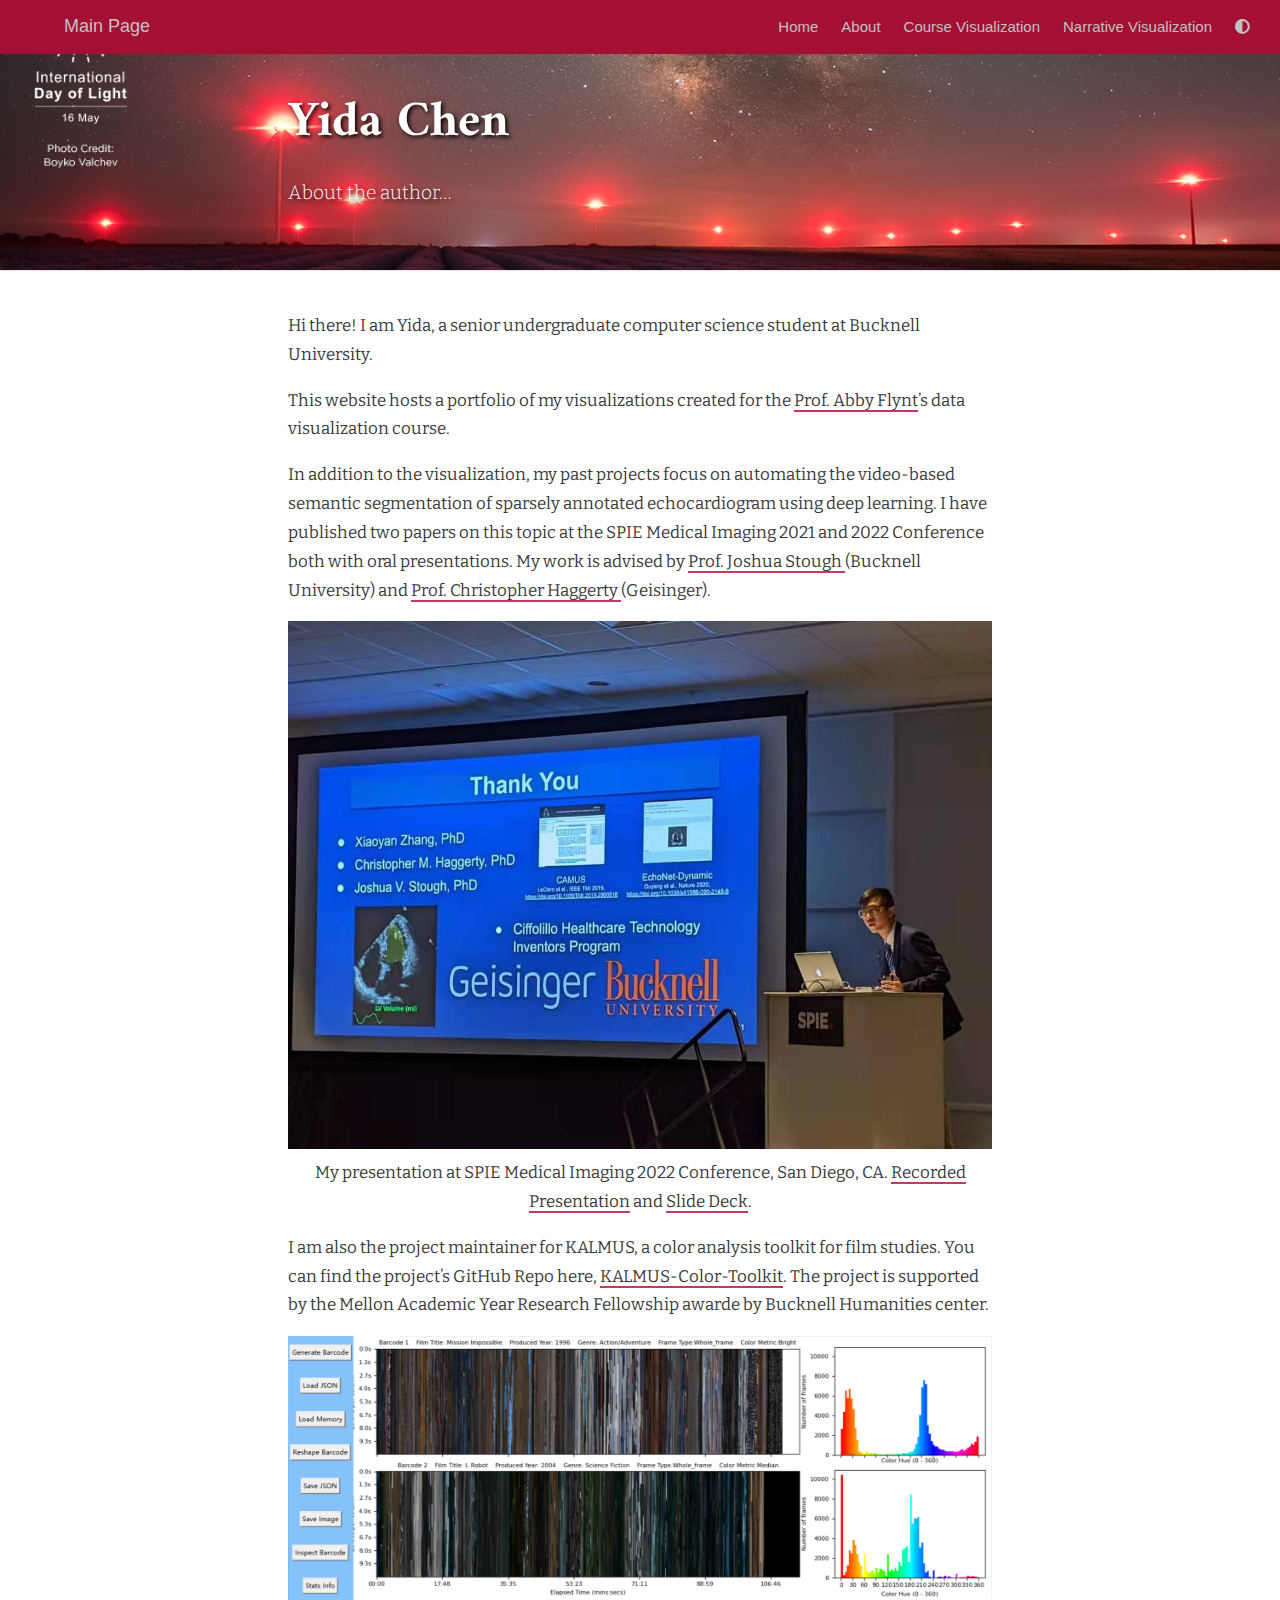
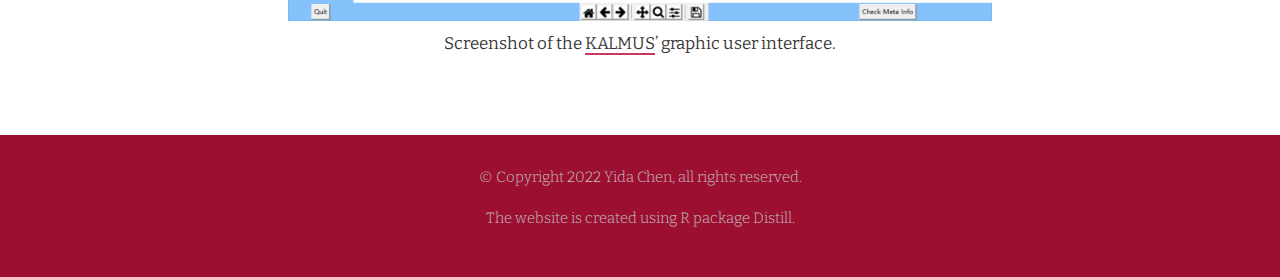
==== about.html @ 4711327f "initial update to my course website" ====
<!DOCTYPE html>

<html xmlns="http://www.w3.org/1999/xhtml" lang="" xml:lang="">

<head>
  <meta charset="utf-8"/>
  <meta name="viewport" content="width=device-width, initial-scale=1"/>
  <meta http-equiv="X-UA-Compatible" content="IE=Edge,chrome=1"/>
  <meta name="generator" content="distill" />

  <style type="text/css">
  /* Hide doc at startup (prevent jankiness while JS renders/transforms) */
  body {
    visibility: hidden;
  }
  </style>

 <!--radix_placeholder_import_source-->
 <!--/radix_placeholder_import_source-->

<style type="text/css">code{white-space: pre;}</style>
<style type="text/css" data-origin="pandoc">
pre > code.sourceCode { white-space: pre; position: relative; }
pre > code.sourceCode > span { display: inline-block; line-height: 1.25; }
pre > code.sourceCode > span:empty { height: 1.2em; }
.sourceCode { overflow: visible; }
code.sourceCode > span { color: inherit; text-decoration: inherit; }
div.sourceCode { margin: 1em 0; }
pre.sourceCode { margin: 0; }
@media screen {
div.sourceCode { overflow: auto; }
}
@media print {
pre > code.sourceCode { white-space: pre-wrap; }
pre > code.sourceCode > span { text-indent: -5em; padding-left: 5em; }
}
pre.numberSource code
  { counter-reset: source-line 0; }
pre.numberSource code > span
  { position: relative; left: -4em; counter-increment: source-line; }
pre.numberSource code > span > a:first-child::before
  { content: counter(source-line);
    position: relative; left: -1em; text-align: right; vertical-align: baseline;
    border: none; display: inline-block;
    -webkit-touch-callout: none; -webkit-user-select: none;
    -khtml-user-select: none; -moz-user-select: none;
    -ms-user-select: none; user-select: none;
    padding: 0 4px; width: 4em;
    color: #aaaaaa;
  }
pre.numberSource { margin-left: 3em; border-left: 1px solid #aaaaaa;  padding-left: 4px; }
div.sourceCode
  {   }
@media screen {
pre > code.sourceCode > span > a:first-child::before { text-decoration: underline; }
}
code span.al { color: #ad0000; } /* Alert */
code span.an { color: #5e5e5e; } /* Annotation */
code span.at { } /* Attribute */
code span.bn { color: #ad0000; } /* BaseN */
code span.bu { } /* BuiltIn */
code span.cf { color: #007ba5; } /* ControlFlow */
code span.ch { color: #20794d; } /* Char */
code span.cn { color: #8f5902; } /* Constant */
code span.co { color: #5e5e5e; } /* Comment */
code span.cv { color: #5e5e5e; font-style: italic; } /* CommentVar */
code span.do { color: #5e5e5e; font-style: italic; } /* Documentation */
code span.dt { color: #ad0000; } /* DataType */
code span.dv { color: #ad0000; } /* DecVal */
code span.er { color: #ad0000; } /* Error */
code span.ex { } /* Extension */
code span.fl { color: #ad0000; } /* Float */
code span.fu { color: #4758ab; } /* Function */
code span.im { } /* Import */
code span.in { color: #5e5e5e; } /* Information */
code span.kw { color: #007ba5; } /* Keyword */
code span.op { color: #5e5e5e; } /* Operator */
code span.ot { color: #007ba5; } /* Other */
code span.pp { color: #ad0000; } /* Preprocessor */
code span.sc { color: #5e5e5e; } /* SpecialChar */
code span.ss { color: #20794d; } /* SpecialString */
code span.st { color: #20794d; } /* String */
code span.va { color: #111111; } /* Variable */
code span.vs { color: #20794d; } /* VerbatimString */
code span.wa { color: #5e5e5e; font-style: italic; } /* Warning */
</style>


  <!--radix_placeholder_meta_tags-->
  <title>Main Page: Yida Chen</title>

  <meta property="description" itemprop="description" content="About the author..."/>

  <link rel="icon" type="image/png" href="assets/favicon/favicon.png"/>


  <!--  https://developers.facebook.com/docs/sharing/webmasters#markup -->
  <meta property="og:title" content="Main Page: Yida Chen"/>
  <meta property="og:type" content="article"/>
  <meta property="og:description" content="About the author..."/>
  <meta property="og:locale" content="en_US"/>
  <meta property="og:site_name" content="Main Page"/>

  <!--  https://dev.twitter.com/cards/types/summary -->
  <meta property="twitter:card" content="summary"/>
  <meta property="twitter:title" content="Main Page: Yida Chen"/>
  <meta property="twitter:description" content="About the author..."/>

  <!--/radix_placeholder_meta_tags-->
  <!--radix_placeholder_rmarkdown_metadata-->

  <script type="text/json" id="radix-rmarkdown-metadata">
  {"type":"list","attributes":{"names":{"type":"character","attributes":{},"value":["title","description","output"]}},"value":[{"type":"character","attributes":{},"value":["Yida Chen"]},{"type":"character","attributes":{},"value":["About the author...\n"]},{"type":"list","attributes":{"names":{"type":"character","attributes":{},"value":["distill::distill_article"]}},"value":[{"type":"list","attributes":{"names":{"type":"character","attributes":{},"value":["includes"]}},"value":[{"type":"list","attributes":{"names":{"type":"character","attributes":{},"value":["after_body"]}},"value":[{"type":"character","attributes":{},"value":["_after_body.html"]}]}]}]}]}
  </script>
  <!--/radix_placeholder_rmarkdown_metadata-->
  <!--radix_placeholder_navigation_in_header-->
  <meta name="distill:offset" content=""/>

  <script type="application/javascript">

    window.headroom_prevent_pin = false;

    window.document.addEventListener("DOMContentLoaded", function (event) {

      // initialize headroom for banner
      var header = $('header').get(0);
      var headerHeight = header.offsetHeight;
      var headroom = new Headroom(header, {
        tolerance: 5,
        onPin : function() {
          if (window.headroom_prevent_pin) {
            window.headroom_prevent_pin = false;
            headroom.unpin();
          }
        }
      });
      headroom.init();
      if(window.location.hash)
        headroom.unpin();
      $(header).addClass('headroom--transition');

      // offset scroll location for banner on hash change
      // (see: https://github.com/WickyNilliams/headroom.js/issues/38)
      window.addEventListener("hashchange", function(event) {
        window.scrollTo(0, window.pageYOffset - (headerHeight + 25));
      });

      // responsive menu
      $('.distill-site-header').each(function(i, val) {
        var topnav = $(this);
        var toggle = topnav.find('.nav-toggle');
        toggle.on('click', function() {
          topnav.toggleClass('responsive');
        });
      });

      // nav dropdowns
      $('.nav-dropbtn').click(function(e) {
        $(this).next('.nav-dropdown-content').toggleClass('nav-dropdown-active');
        $(this).parent().siblings('.nav-dropdown')
           .children('.nav-dropdown-content').removeClass('nav-dropdown-active');
      });
      $("body").click(function(e){
        $('.nav-dropdown-content').removeClass('nav-dropdown-active');
      });
      $(".nav-dropdown").click(function(e){
        e.stopPropagation();
      });
    });
  </script>

  <style type="text/css">

  /* Theme (user-documented overrideables for nav appearance) */

  .distill-site-nav {
    color: rgba(255, 255, 255, 0.8);
    background-color: #0F2E3D;
    font-size: 15px;
    font-weight: 300;
  }

  .distill-site-nav a {
    color: inherit;
    text-decoration: none;
  }

  .distill-site-nav a:hover {
    color: white;
  }

  @media print {
    .distill-site-nav {
      display: none;
    }
  }

  .distill-site-header {

  }

  .distill-site-footer {

  }


  /* Site Header */

  .distill-site-header {
    width: 100%;
    box-sizing: border-box;
    z-index: 3;
  }

  .distill-site-header .nav-left {
    display: inline-block;
    margin-left: 8px;
  }

  @media screen and (max-width: 768px) {
    .distill-site-header .nav-left {
      margin-left: 0;
    }
  }


  .distill-site-header .nav-right {
    float: right;
    margin-right: 8px;
  }

  .distill-site-header a,
  .distill-site-header .title {
    display: inline-block;
    text-align: center;
    padding: 14px 10px 14px 10px;
  }

  .distill-site-header .title {
    font-size: 18px;
    min-width: 150px;
  }

  .distill-site-header .logo {
    padding: 0;
  }

  .distill-site-header .logo img {
    display: none;
    max-height: 20px;
    width: auto;
    margin-bottom: -4px;
  }

  .distill-site-header .nav-image img {
    max-height: 18px;
    width: auto;
    display: inline-block;
    margin-bottom: -3px;
  }



  @media screen and (min-width: 1000px) {
    .distill-site-header .logo img {
      display: inline-block;
    }
    .distill-site-header .nav-left {
      margin-left: 20px;
    }
    .distill-site-header .nav-right {
      margin-right: 20px;
    }
    .distill-site-header .title {
      padding-left: 12px;
    }
  }


  .distill-site-header .nav-toggle {
    display: none;
  }

  .nav-dropdown {
    display: inline-block;
    position: relative;
  }

  .nav-dropdown .nav-dropbtn {
    border: none;
    outline: none;
    color: rgba(255, 255, 255, 0.8);
    padding: 16px 10px;
    background-color: transparent;
    font-family: inherit;
    font-size: inherit;
    font-weight: inherit;
    margin: 0;
    margin-top: 1px;
    z-index: 2;
  }

  .nav-dropdown-content {
    display: none;
    position: absolute;
    background-color: white;
    min-width: 200px;
    border: 1px solid rgba(0,0,0,0.15);
    border-radius: 4px;
    box-shadow: 0px 8px 16px 0px rgba(0,0,0,0.1);
    z-index: 1;
    margin-top: 2px;
    white-space: nowrap;
    padding-top: 4px;
    padding-bottom: 4px;
  }

  .nav-dropdown-content hr {
    margin-top: 4px;
    margin-bottom: 4px;
    border: none;
    border-bottom: 1px solid rgba(0, 0, 0, 0.1);
  }

  .nav-dropdown-active {
    display: block;
  }

  .nav-dropdown-content a, .nav-dropdown-content .nav-dropdown-header {
    color: black;
    padding: 6px 24px;
    text-decoration: none;
    display: block;
    text-align: left;
  }

  .nav-dropdown-content .nav-dropdown-header {
    display: block;
    padding: 5px 24px;
    padding-bottom: 0;
    text-transform: uppercase;
    font-size: 14px;
    color: #999999;
    white-space: nowrap;
  }

  .nav-dropdown:hover .nav-dropbtn {
    color: white;
  }

  .nav-dropdown-content a:hover {
    background-color: #ddd;
    color: black;
  }

  .nav-right .nav-dropdown-content {
    margin-left: -45%;
    right: 0;
  }

  @media screen and (max-width: 768px) {
    .distill-site-header a, .distill-site-header .nav-dropdown  {display: none;}
    .distill-site-header a.nav-toggle {
      float: right;
      display: block;
    }
    .distill-site-header .title {
      margin-left: 0;
    }
    .distill-site-header .nav-right {
      margin-right: 0;
    }
    .distill-site-header {
      overflow: hidden;
    }
    .nav-right .nav-dropdown-content {
      margin-left: 0;
    }
  }


  @media screen and (max-width: 768px) {
    .distill-site-header.responsive {position: relative; min-height: 500px; }
    .distill-site-header.responsive a.nav-toggle {
      position: absolute;
      right: 0;
      top: 0;
    }
    .distill-site-header.responsive a,
    .distill-site-header.responsive .nav-dropdown {
      display: block;
      text-align: left;
    }
    .distill-site-header.responsive .nav-left,
    .distill-site-header.responsive .nav-right {
      width: 100%;
    }
    .distill-site-header.responsive .nav-dropdown {float: none;}
    .distill-site-header.responsive .nav-dropdown-content {position: relative;}
    .distill-site-header.responsive .nav-dropdown .nav-dropbtn {
      display: block;
      width: 100%;
      text-align: left;
    }
  }

  /* Site Footer */

  .distill-site-footer {
    width: 100%;
    overflow: hidden;
    box-sizing: border-box;
    z-index: 3;
    margin-top: 30px;
    padding-top: 30px;
    padding-bottom: 30px;
    text-align: center;
  }

  /* Headroom */

  d-title {
    padding-top: 6rem;
  }

  @media print {
    d-title {
      padding-top: 4rem;
    }
  }

  .headroom {
    z-index: 1000;
    position: fixed;
    top: 0;
    left: 0;
    right: 0;
  }

  .headroom--transition {
    transition: all .4s ease-in-out;
  }

  .headroom--unpinned {
    top: -100px;
  }

  .headroom--pinned {
    top: 0;
  }

  /* adjust viewport for navbar height */
  /* helps vertically center bootstrap (non-distill) content */
  .min-vh-100 {
    min-height: calc(100vh - 100px) !important;
  }

  </style>

  <script src="site_libs/jquery-3.6.0/jquery-3.6.0.min.js"></script>
  <link href="site_libs/font-awesome-5.1.0/css/all.css" rel="stylesheet"/>
  <link href="site_libs/font-awesome-5.1.0/css/v4-shims.css" rel="stylesheet"/>
  <script src="site_libs/headroom-0.9.4/headroom.min.js"></script>
  <script src="site_libs/autocomplete-0.37.1/autocomplete.min.js"></script>
  <script src="site_libs/fuse-6.4.1/fuse.min.js"></script>

  <script type="application/javascript">

  function getMeta(metaName) {
    var metas = document.getElementsByTagName('meta');
    for (let i = 0; i < metas.length; i++) {
      if (metas[i].getAttribute('name') === metaName) {
        return metas[i].getAttribute('content');
      }
    }
    return '';
  }

  function offsetURL(url) {
    var offset = getMeta('distill:offset');
    return offset ? offset + '/' + url : url;
  }

  function createFuseIndex() {

    // create fuse index
    var options = {
      keys: [
        { name: 'title', weight: 20 },
        { name: 'categories', weight: 15 },
        { name: 'description', weight: 10 },
        { name: 'contents', weight: 5 },
      ],
      ignoreLocation: true,
      threshold: 0
    };
    var fuse = new window.Fuse([], options);

    // fetch the main search.json
    return fetch(offsetURL('search.json'))
      .then(function(response) {
        if (response.status == 200) {
          return response.json().then(function(json) {
            // index main articles
            json.articles.forEach(function(article) {
              fuse.add(article);
            });
            // download collections and index their articles
            return Promise.all(json.collections.map(function(collection) {
              return fetch(offsetURL(collection)).then(function(response) {
                if (response.status === 200) {
                  return response.json().then(function(articles) {
                    articles.forEach(function(article) {
                      fuse.add(article);
                    });
                  })
                } else {
                  return Promise.reject(
                    new Error('Unexpected status from search index request: ' +
                              response.status)
                  );
                }
              });
            })).then(function() {
              return fuse;
            });
          });

        } else {
          return Promise.reject(
            new Error('Unexpected status from search index request: ' +
                        response.status)
          );
        }
      });
  }

  window.document.addEventListener("DOMContentLoaded", function (event) {

    // get search element (bail if we don't have one)
    var searchEl = window.document.getElementById('distill-search');
    if (!searchEl)
      return;

    createFuseIndex()
      .then(function(fuse) {

        // make search box visible
        searchEl.classList.remove('hidden');

        // initialize autocomplete
        var options = {
          autoselect: true,
          hint: false,
          minLength: 2,
        };
        window.autocomplete(searchEl, options, [{
          source: function(query, callback) {
            const searchOptions = {
              isCaseSensitive: false,
              shouldSort: true,
              minMatchCharLength: 2,
              limit: 10,
            };
            var results = fuse.search(query, searchOptions);
            callback(results
              .map(function(result) { return result.item; })
            );
          },
          templates: {
            suggestion: function(suggestion) {
              var img = suggestion.preview && Object.keys(suggestion.preview).length > 0
                ? `<img src="${offsetURL(suggestion.preview)}"</img>`
                : '';
              var html = `
                <div class="search-item">
                  <h3>${suggestion.title}</h3>
                  <div class="search-item-description">
                    ${suggestion.description || ''}
                  </div>
                  <div class="search-item-preview">
                    ${img}
                  </div>
                </div>
              `;
              return html;
            }
          }
        }]).on('autocomplete:selected', function(event, suggestion) {
          window.location.href = offsetURL(suggestion.path);
        });
        // remove inline display style on autocompleter (we want to
        // manage responsive display via css)
        $('.algolia-autocomplete').css("display", "");
      })
      .catch(function(error) {
        console.log(error);
      });

  });

  </script>

  <style type="text/css">

  .nav-search {
    font-size: x-small;
  }

  /* Algolioa Autocomplete */

  .algolia-autocomplete {
    display: inline-block;
    margin-left: 10px;
    vertical-align: sub;
    background-color: white;
    color: black;
    padding: 6px;
    padding-top: 8px;
    padding-bottom: 0;
    border-radius: 6px;
    border: 1px #0F2E3D solid;
    width: 180px;
  }


  @media screen and (max-width: 768px) {
    .distill-site-nav .algolia-autocomplete {
      display: none;
      visibility: hidden;
    }
    .distill-site-nav.responsive .algolia-autocomplete {
      display: inline-block;
      visibility: visible;
    }
    .distill-site-nav.responsive .algolia-autocomplete .aa-dropdown-menu {
      margin-left: 0;
      width: 400px;
      max-height: 400px;
    }
  }

  .algolia-autocomplete .aa-input, .algolia-autocomplete .aa-hint {
    width: 90%;
    outline: none;
    border: none;
  }

  .algolia-autocomplete .aa-hint {
    color: #999;
  }
  .algolia-autocomplete .aa-dropdown-menu {
    width: 550px;
    max-height: 70vh;
    overflow-x: visible;
    overflow-y: scroll;
    padding: 5px;
    margin-top: 3px;
    margin-left: -150px;
    background-color: #fff;
    border-radius: 5px;
    border: 1px solid #999;
    border-top: none;
  }

  .algolia-autocomplete .aa-dropdown-menu .aa-suggestion {
    cursor: pointer;
    padding: 5px 4px;
    border-bottom: 1px solid #eee;
  }

  .algolia-autocomplete .aa-dropdown-menu .aa-suggestion:last-of-type {
    border-bottom: none;
    margin-bottom: 2px;
  }

  .algolia-autocomplete .aa-dropdown-menu .aa-suggestion .search-item {
    overflow: hidden;
    font-size: 0.8em;
    line-height: 1.4em;
  }

  .algolia-autocomplete .aa-dropdown-menu .aa-suggestion .search-item h3 {
    font-size: 1rem;
    margin-block-start: 0;
    margin-block-end: 5px;
  }

  .algolia-autocomplete .aa-dropdown-menu .aa-suggestion .search-item-description {
    display: inline-block;
    overflow: hidden;
    height: 2.8em;
    width: 80%;
    margin-right: 4%;
  }

  .algolia-autocomplete .aa-dropdown-menu .aa-suggestion .search-item-preview {
    display: inline-block;
    width: 15%;
  }

  .algolia-autocomplete .aa-dropdown-menu .aa-suggestion .search-item-preview img {
    height: 3em;
    width: auto;
    display: none;
  }

  .algolia-autocomplete .aa-dropdown-menu .aa-suggestion .search-item-preview img[src] {
    display: initial;
  }

  .algolia-autocomplete .aa-dropdown-menu .aa-suggestion.aa-cursor {
    background-color: #eee;
  }
  .algolia-autocomplete .aa-dropdown-menu .aa-suggestion em {
    font-weight: bold;
    font-style: normal;
  }

  </style>


  <!--/radix_placeholder_navigation_in_header-->
  <!--radix_placeholder_distill-->

  <style type="text/css">

  body {
    background-color: white;
  }

  .pandoc-table {
    width: 100%;
  }

  .pandoc-table>caption {
    margin-bottom: 10px;
  }

  .pandoc-table th:not([align]) {
    text-align: left;
  }

  .pagedtable-footer {
    font-size: 15px;
  }

  d-byline .byline {
    grid-template-columns: 2fr 2fr;
  }

  d-byline .byline h3 {
    margin-block-start: 1.5em;
  }

  d-byline .byline .authors-affiliations h3 {
    margin-block-start: 0.5em;
  }

  .authors-affiliations .orcid-id {
    width: 16px;
    height:16px;
    margin-left: 4px;
    margin-right: 4px;
    vertical-align: middle;
    padding-bottom: 2px;
  }

  d-title .dt-tags {
    margin-top: 1em;
    grid-column: text;
  }

  .dt-tags .dt-tag {
    text-decoration: none;
    display: inline-block;
    color: rgba(0,0,0,0.6);
    padding: 0em 0.4em;
    margin-right: 0.5em;
    margin-bottom: 0.4em;
    font-size: 70%;
    border: 1px solid rgba(0,0,0,0.2);
    border-radius: 3px;
    text-transform: uppercase;
    font-weight: 500;
  }

  d-article table.gt_table td,
  d-article table.gt_table th {
    border-bottom: none;
  }

  .html-widget {
    margin-bottom: 2.0em;
  }

  .l-screen-inset {
    padding-right: 16px;
  }

  .l-screen .caption {
    margin-left: 10px;
  }

  .shaded {
    background: rgb(247, 247, 247);
    padding-top: 20px;
    padding-bottom: 20px;
    border-top: 1px solid rgba(0, 0, 0, 0.1);
    border-bottom: 1px solid rgba(0, 0, 0, 0.1);
  }

  .shaded .html-widget {
    margin-bottom: 0;
    border: 1px solid rgba(0, 0, 0, 0.1);
  }

  .shaded .shaded-content {
    background: white;
  }

  .text-output {
    margin-top: 0;
    line-height: 1.5em;
  }

  .hidden {
    display: none !important;
  }

  d-article {
    padding-top: 2.5rem;
    padding-bottom: 30px;
  }

  d-appendix {
    padding-top: 30px;
  }

  d-article>p>img {
    width: 100%;
  }

  d-article h2 {
    margin: 1rem 0 1.5rem 0;
  }

  d-article h3 {
    margin-top: 1.5rem;
  }

  d-article iframe {
    border: 1px solid rgba(0, 0, 0, 0.1);
    margin-bottom: 2.0em;
    width: 100%;
  }

  /* Tweak code blocks */

  d-article div.sourceCode code,
  d-article pre code {
    font-family: Consolas, Monaco, 'Andale Mono', 'Ubuntu Mono', monospace;
  }

  d-article pre,
  d-article div.sourceCode,
  d-article div.sourceCode pre {
    overflow: auto;
  }

  d-article div.sourceCode {
    background-color: white;
  }

  d-article div.sourceCode pre {
    padding-left: 10px;
    font-size: 12px;
    border-left: 2px solid rgba(0,0,0,0.1);
  }

  d-article pre {
    font-size: 12px;
    color: black;
    background: none;
    margin-top: 0;
    text-align: left;
    white-space: pre;
    word-spacing: normal;
    word-break: normal;
    word-wrap: normal;
    line-height: 1.5;

    -moz-tab-size: 4;
    -o-tab-size: 4;
    tab-size: 4;

    -webkit-hyphens: none;
    -moz-hyphens: none;
    -ms-hyphens: none;
    hyphens: none;
  }

  d-article pre a {
    border-bottom: none;
  }

  d-article pre a:hover {
    border-bottom: none;
    text-decoration: underline;
  }

  d-article details {
    grid-column: text;
    margin-bottom: 0.8em;
  }

  @media(min-width: 768px) {

  d-article pre,
  d-article div.sourceCode,
  d-article div.sourceCode pre {
    overflow: visible !important;
  }

  d-article div.sourceCode pre {
    padding-left: 18px;
    font-size: 14px;
  }

  d-article pre {
    font-size: 14px;
  }

  }

  figure img.external {
    background: white;
    border: 1px solid rgba(0, 0, 0, 0.1);
    box-shadow: 0 1px 8px rgba(0, 0, 0, 0.1);
    padding: 18px;
    box-sizing: border-box;
  }

  /* CSS for d-contents */

  .d-contents {
    grid-column: text;
    color: rgba(0,0,0,0.8);
    font-size: 0.9em;
    padding-bottom: 1em;
    margin-bottom: 1em;
    padding-bottom: 0.5em;
    margin-bottom: 1em;
    padding-left: 0.25em;
    justify-self: start;
  }

  @media(min-width: 1000px) {
    .d-contents.d-contents-float {
      height: 0;
      grid-column-start: 1;
      grid-column-end: 4;
      justify-self: center;
      padding-right: 3em;
      padding-left: 2em;
    }
  }

  .d-contents nav h3 {
    font-size: 18px;
    margin-top: 0;
    margin-bottom: 1em;
  }

  .d-contents li {
    list-style-type: none
  }

  .d-contents nav > ul {
    padding-left: 0;
  }

  .d-contents ul {
    padding-left: 1em
  }

  .d-contents nav ul li {
    margin-top: 0.6em;
    margin-bottom: 0.2em;
  }

  .d-contents nav a {
    font-size: 13px;
    border-bottom: none;
    text-decoration: none
    color: rgba(0, 0, 0, 0.8);
  }

  .d-contents nav a:hover {
    text-decoration: underline solid rgba(0, 0, 0, 0.6)
  }

  .d-contents nav > ul > li > a {
    font-weight: 600;
  }

  .d-contents nav > ul > li > ul {
    font-weight: inherit;
  }

  .d-contents nav > ul > li > ul > li {
    margin-top: 0.2em;
  }


  .d-contents nav ul {
    margin-top: 0;
    margin-bottom: 0.25em;
  }

  .d-article-with-toc h2:nth-child(2) {
    margin-top: 0;
  }


  /* Figure */

  .figure {
    position: relative;
    margin-bottom: 2.5em;
    margin-top: 1.5em;
  }

  .figure img {
    width: 100%;
  }

  .figure .caption {
    color: rgba(0, 0, 0, 0.6);
    font-size: 12px;
    line-height: 1.5em;
  }

  .figure img.external {
    background: white;
    border: 1px solid rgba(0, 0, 0, 0.1);
    box-shadow: 0 1px 8px rgba(0, 0, 0, 0.1);
    padding: 18px;
    box-sizing: border-box;
  }

  .figure .caption a {
    color: rgba(0, 0, 0, 0.6);
  }

  .figure .caption b,
  .figure .caption strong, {
    font-weight: 600;
    color: rgba(0, 0, 0, 1.0);
  }

  /* Citations */

  d-article .citation {
    color: inherit;
    cursor: inherit;
  }

  div.hanging-indent{
    margin-left: 1em; text-indent: -1em;
  }

  /* Citation hover box */

  .tippy-box[data-theme~=light-border] {
    background-color: rgba(250, 250, 250, 0.95);
  }

  .tippy-content > p {
    margin-bottom: 0;
    padding: 2px;
  }


  /* Tweak 1000px media break to show more text */

  @media(min-width: 1000px) {
    .base-grid,
    distill-header,
    d-title,
    d-abstract,
    d-article,
    d-appendix,
    distill-appendix,
    d-byline,
    d-footnote-list,
    d-citation-list,
    distill-footer {
      grid-template-columns: [screen-start] 1fr [page-start kicker-start] 80px [middle-start] 50px [text-start kicker-end] 65px 65px 65px 65px 65px 65px 65px 65px [text-end gutter-start] 65px [middle-end] 65px [page-end gutter-end] 1fr [screen-end];
      grid-column-gap: 16px;
    }

    .grid {
      grid-column-gap: 16px;
    }

    d-article {
      font-size: 1.06rem;
      line-height: 1.7em;
    }
    figure .caption, .figure .caption, figure figcaption {
      font-size: 13px;
    }
  }

  @media(min-width: 1180px) {
    .base-grid,
    distill-header,
    d-title,
    d-abstract,
    d-article,
    d-appendix,
    distill-appendix,
    d-byline,
    d-footnote-list,
    d-citation-list,
    distill-footer {
      grid-template-columns: [screen-start] 1fr [page-start kicker-start] 60px [middle-start] 60px [text-start kicker-end] 60px 60px 60px 60px 60px 60px 60px 60px [text-end gutter-start] 60px [middle-end] 60px [page-end gutter-end] 1fr [screen-end];
      grid-column-gap: 32px;
    }

    .grid {
      grid-column-gap: 32px;
    }
  }


  /* Get the citation styles for the appendix (not auto-injected on render since
     we do our own rendering of the citation appendix) */

  d-appendix .citation-appendix,
  .d-appendix .citation-appendix {
    font-size: 11px;
    line-height: 15px;
    border-left: 1px solid rgba(0, 0, 0, 0.1);
    padding-left: 18px;
    border: 1px solid rgba(0,0,0,0.1);
    background: rgba(0, 0, 0, 0.02);
    padding: 10px 18px;
    border-radius: 3px;
    color: rgba(150, 150, 150, 1);
    overflow: hidden;
    margin-top: -12px;
    white-space: pre-wrap;
    word-wrap: break-word;
  }

  /* Include appendix styles here so they can be overridden */

  d-appendix {
    contain: layout style;
    font-size: 0.8em;
    line-height: 1.7em;
    margin-top: 60px;
    margin-bottom: 0;
    border-top: 1px solid rgba(0, 0, 0, 0.1);
    color: rgba(0,0,0,0.5);
    padding-top: 60px;
    padding-bottom: 48px;
  }

  d-appendix h3 {
    grid-column: page-start / text-start;
    font-size: 15px;
    font-weight: 500;
    margin-top: 1em;
    margin-bottom: 0;
    color: rgba(0,0,0,0.65);
  }

  d-appendix h3 + * {
    margin-top: 1em;
  }

  d-appendix ol {
    padding: 0 0 0 15px;
  }

  @media (min-width: 768px) {
    d-appendix ol {
      padding: 0 0 0 30px;
      margin-left: -30px;
    }
  }

  d-appendix li {
    margin-bottom: 1em;
  }

  d-appendix a {
    color: rgba(0, 0, 0, 0.6);
  }

  d-appendix > * {
    grid-column: text;
  }

  d-appendix > d-footnote-list,
  d-appendix > d-citation-list,
  d-appendix > distill-appendix {
    grid-column: screen;
  }

  /* Include footnote styles here so they can be overridden */

  d-footnote-list {
    contain: layout style;
  }

  d-footnote-list > * {
    grid-column: text;
  }

  d-footnote-list a.footnote-backlink {
    color: rgba(0,0,0,0.3);
    padding-left: 0.5em;
  }



  /* Anchor.js */

  .anchorjs-link {
    /*transition: all .25s linear; */
    text-decoration: none;
    border-bottom: none;
  }
  *:hover > .anchorjs-link {
    margin-left: -1.125em !important;
    text-decoration: none;
    border-bottom: none;
  }

  /* Social footer */

  .social_footer {
    margin-top: 30px;
    margin-bottom: 0;
    color: rgba(0,0,0,0.67);
  }

  .disqus-comments {
    margin-right: 30px;
  }

  .disqus-comment-count {
    border-bottom: 1px solid rgba(0, 0, 0, 0.4);
    cursor: pointer;
  }

  #disqus_thread {
    margin-top: 30px;
  }

  .article-sharing a {
    border-bottom: none;
    margin-right: 8px;
  }

  .article-sharing a:hover {
    border-bottom: none;
  }

  .sidebar-section.subscribe {
    font-size: 12px;
    line-height: 1.6em;
  }

  .subscribe p {
    margin-bottom: 0.5em;
  }


  .article-footer .subscribe {
    font-size: 15px;
    margin-top: 45px;
  }


  .sidebar-section.custom {
    font-size: 12px;
    line-height: 1.6em;
  }

  .custom p {
    margin-bottom: 0.5em;
  }

  /* Styles for listing layout (hide title) */
  .layout-listing d-title, .layout-listing .d-title {
    display: none;
  }

  /* Styles for posts lists (not auto-injected) */


  .posts-with-sidebar {
    padding-left: 45px;
    padding-right: 45px;
  }

  .posts-list .description h2,
  .posts-list .description p {
    font-family: -apple-system, BlinkMacSystemFont, "Segoe UI", Roboto, Oxygen, Ubuntu, Cantarell, "Fira Sans", "Droid Sans", "Helvetica Neue", Arial, sans-serif;
  }

  .posts-list .description h2 {
    font-weight: 700;
    border-bottom: none;
    padding-bottom: 0;
  }

  .posts-list h2.post-tag {
    border-bottom: 1px solid rgba(0, 0, 0, 0.2);
    padding-bottom: 12px;
  }
  .posts-list {
    margin-top: 60px;
    margin-bottom: 24px;
  }

  .posts-list .post-preview {
    text-decoration: none;
    overflow: hidden;
    display: block;
    border-bottom: 1px solid rgba(0, 0, 0, 0.1);
    padding: 24px 0;
  }

  .post-preview-last {
    border-bottom: none !important;
  }

  .posts-list .posts-list-caption {
    grid-column: screen;
    font-weight: 400;
  }

  .posts-list .post-preview h2 {
    margin: 0 0 6px 0;
    line-height: 1.2em;
    font-style: normal;
    font-size: 24px;
  }

  .posts-list .post-preview p {
    margin: 0 0 12px 0;
    line-height: 1.4em;
    font-size: 16px;
  }

  .posts-list .post-preview .thumbnail {
    box-sizing: border-box;
    margin-bottom: 24px;
    position: relative;
    max-width: 500px;
  }
  .posts-list .post-preview img {
    width: 100%;
    display: block;
  }

  .posts-list .metadata {
    font-size: 12px;
    line-height: 1.4em;
    margin-bottom: 18px;
  }

  .posts-list .metadata > * {
    display: inline-block;
  }

  .posts-list .metadata .publishedDate {
    margin-right: 2em;
  }

  .posts-list .metadata .dt-authors {
    display: block;
    margin-top: 0.3em;
    margin-right: 2em;
  }

  .posts-list .dt-tags {
    display: block;
    line-height: 1em;
  }

  .posts-list .dt-tags .dt-tag {
    display: inline-block;
    color: rgba(0,0,0,0.6);
    padding: 0.3em 0.4em;
    margin-right: 0.2em;
    margin-bottom: 0.4em;
    font-size: 60%;
    border: 1px solid rgba(0,0,0,0.2);
    border-radius: 3px;
    text-transform: uppercase;
    font-weight: 500;
  }

  .posts-list img {
    opacity: 1;
  }

  .posts-list img[data-src] {
    opacity: 0;
  }

  .posts-more {
    clear: both;
  }


  .posts-sidebar {
    font-size: 16px;
  }

  .posts-sidebar h3 {
    font-size: 16px;
    margin-top: 0;
    margin-bottom: 0.5em;
    font-weight: 400;
    text-transform: uppercase;
  }

  .sidebar-section {
    margin-bottom: 30px;
  }

  .categories ul {
    list-style-type: none;
    margin: 0;
    padding: 0;
  }

  .categories li {
    color: rgba(0, 0, 0, 0.8);
    margin-bottom: 0;
  }

  .categories li>a {
    border-bottom: none;
  }

  .categories li>a:hover {
    border-bottom: 1px solid rgba(0, 0, 0, 0.4);
  }

  .categories .active {
    font-weight: 600;
  }

  .categories .category-count {
    color: rgba(0, 0, 0, 0.4);
  }


  @media(min-width: 768px) {
    .posts-list .post-preview h2 {
      font-size: 26px;
    }
    .posts-list .post-preview .thumbnail {
      float: right;
      width: 30%;
      margin-bottom: 0;
    }
    .posts-list .post-preview .description {
      float: left;
      width: 45%;
    }
    .posts-list .post-preview .metadata {
      float: left;
      width: 20%;
      margin-top: 8px;
    }
    .posts-list .post-preview p {
      margin: 0 0 12px 0;
      line-height: 1.5em;
      font-size: 16px;
    }
    .posts-with-sidebar .posts-list {
      float: left;
      width: 75%;
    }
    .posts-with-sidebar .posts-sidebar {
      float: right;
      width: 20%;
      margin-top: 60px;
      padding-top: 24px;
      padding-bottom: 24px;
    }
  }


  /* Improve display for browsers without grid (IE/Edge <= 15) */

  .downlevel {
    line-height: 1.6em;
    font-family: -apple-system, BlinkMacSystemFont, "Segoe UI", Roboto, Oxygen, Ubuntu, Cantarell, "Fira Sans", "Droid Sans", "Helvetica Neue", Arial, sans-serif;
    margin: 0;
  }

  .downlevel .d-title {
    padding-top: 6rem;
    padding-bottom: 1.5rem;
  }

  .downlevel .d-title h1 {
    font-size: 50px;
    font-weight: 700;
    line-height: 1.1em;
    margin: 0 0 0.5rem;
  }

  .downlevel .d-title p {
    font-weight: 300;
    font-size: 1.2rem;
    line-height: 1.55em;
    margin-top: 0;
  }

  .downlevel .d-byline {
    padding-top: 0.8em;
    padding-bottom: 0.8em;
    font-size: 0.8rem;
    line-height: 1.8em;
  }

  .downlevel .section-separator {
    border: none;
    border-top: 1px solid rgba(0, 0, 0, 0.1);
  }

  .downlevel .d-article {
    font-size: 1.06rem;
    line-height: 1.7em;
    padding-top: 1rem;
    padding-bottom: 2rem;
  }


  .downlevel .d-appendix {
    padding-left: 0;
    padding-right: 0;
    max-width: none;
    font-size: 0.8em;
    line-height: 1.7em;
    margin-bottom: 0;
    color: rgba(0,0,0,0.5);
    padding-top: 40px;
    padding-bottom: 48px;
  }

  .downlevel .footnotes ol {
    padding-left: 13px;
  }

  .downlevel .base-grid,
  .downlevel .distill-header,
  .downlevel .d-title,
  .downlevel .d-abstract,
  .downlevel .d-article,
  .downlevel .d-appendix,
  .downlevel .distill-appendix,
  .downlevel .d-byline,
  .downlevel .d-footnote-list,
  .downlevel .d-citation-list,
  .downlevel .distill-footer,
  .downlevel .appendix-bottom,
  .downlevel .posts-container {
    padding-left: 40px;
    padding-right: 40px;
  }

  @media(min-width: 768px) {
    .downlevel .base-grid,
    .downlevel .distill-header,
    .downlevel .d-title,
    .downlevel .d-abstract,
    .downlevel .d-article,
    .downlevel .d-appendix,
    .downlevel .distill-appendix,
    .downlevel .d-byline,
    .downlevel .d-footnote-list,
    .downlevel .d-citation-list,
    .downlevel .distill-footer,
    .downlevel .appendix-bottom,
    .downlevel .posts-container {
    padding-left: 150px;
    padding-right: 150px;
    max-width: 900px;
  }
  }

  .downlevel pre code {
    display: block;
    border-left: 2px solid rgba(0, 0, 0, .1);
    padding: 0 0 0 20px;
    font-size: 14px;
  }

  .downlevel code, .downlevel pre {
    color: black;
    background: none;
    font-family: Consolas, Monaco, 'Andale Mono', 'Ubuntu Mono', monospace;
    text-align: left;
    white-space: pre;
    word-spacing: normal;
    word-break: normal;
    word-wrap: normal;
    line-height: 1.5;

    -moz-tab-size: 4;
    -o-tab-size: 4;
    tab-size: 4;

    -webkit-hyphens: none;
    -moz-hyphens: none;
    -ms-hyphens: none;
    hyphens: none;
  }

  .downlevel .posts-list .post-preview {
    color: inherit;
  }



  </style>

  <script type="application/javascript">

  function is_downlevel_browser() {
    if (bowser.isUnsupportedBrowser({ msie: "12", msedge: "16"},
                                   window.navigator.userAgent)) {
      return true;
    } else {
      return window.load_distill_framework === undefined;
    }
  }

  // show body when load is complete
  function on_load_complete() {

    // add anchors
    if (window.anchors) {
      window.anchors.options.placement = 'left';
      window.anchors.add('d-article > h2, d-article > h3, d-article > h4, d-article > h5');
    }


    // set body to visible
    document.body.style.visibility = 'visible';

    // force redraw for leaflet widgets
    if (window.HTMLWidgets) {
      var maps = window.HTMLWidgets.findAll(".leaflet");
      $.each(maps, function(i, el) {
        var map = this.getMap();
        map.invalidateSize();
        map.eachLayer(function(layer) {
          if (layer instanceof L.TileLayer)
            layer.redraw();
        });
      });
    }

    // trigger 'shown' so htmlwidgets resize
    $('d-article').trigger('shown');
  }

  function init_distill() {

    init_common();

    // create front matter
    var front_matter = $('<d-front-matter></d-front-matter>');
    $('#distill-front-matter').wrap(front_matter);

    // create d-title
    $('.d-title').changeElementType('d-title');

    // create d-byline
    var byline = $('<d-byline></d-byline>');
    $('.d-byline').replaceWith(byline);

    // create d-article
    var article = $('<d-article></d-article>');
    $('.d-article').wrap(article).children().unwrap();

    // move posts container into article
    $('.posts-container').appendTo($('d-article'));

    // create d-appendix
    $('.d-appendix').changeElementType('d-appendix');

    // flag indicating that we have appendix items
    var appendix = $('.appendix-bottom').children('h3').length > 0;

    // replace footnotes with <d-footnote>
    $('.footnote-ref').each(function(i, val) {
      appendix = true;
      var href = $(this).attr('href');
      var id = href.replace('#', '');
      var fn = $('#' + id);
      var fn_p = $('#' + id + '>p');
      fn_p.find('.footnote-back').remove();
      var text = fn_p.html();
      var dtfn = $('<d-footnote></d-footnote>');
      dtfn.html(text);
      $(this).replaceWith(dtfn);
    });
    // remove footnotes
    $('.footnotes').remove();

    // move refs into #references-listing
    $('#references-listing').replaceWith($('#refs'));

    $('h1.appendix, h2.appendix').each(function(i, val) {
      $(this).changeElementType('h3');
    });
    $('h3.appendix').each(function(i, val) {
      var id = $(this).attr('id');
      $('.d-contents a[href="#' + id + '"]').parent().remove();
      appendix = true;
      $(this).nextUntil($('h1, h2, h3')).addBack().appendTo($('d-appendix'));
    });

    // show d-appendix if we have appendix content
    $("d-appendix").css('display', appendix ? 'grid' : 'none');

    // localize layout chunks to just output
    $('.layout-chunk').each(function(i, val) {

      // capture layout
      var layout = $(this).attr('data-layout');

      // apply layout to markdown level block elements
      var elements = $(this).children().not('details, div.sourceCode, pre, script');
      elements.each(function(i, el) {
        var layout_div = $('<div class="' + layout + '"></div>');
        if (layout_div.hasClass('shaded')) {
          var shaded_content = $('<div class="shaded-content"></div>');
          $(this).wrap(shaded_content);
          $(this).parent().wrap(layout_div);
        } else {
          $(this).wrap(layout_div);
        }
      });


      // unwrap the layout-chunk div
      $(this).children().unwrap();
    });

    // remove code block used to force  highlighting css
    $('.distill-force-highlighting-css').parent().remove();

    // remove empty line numbers inserted by pandoc when using a
    // custom syntax highlighting theme
    $('code.sourceCode a:empty').remove();

    // load distill framework
    load_distill_framework();

    // wait for window.distillRunlevel == 4 to do post processing
    function distill_post_process() {

      if (!window.distillRunlevel || window.distillRunlevel < 4)
        return;

      // hide author/affiliations entirely if we have no authors
      var front_matter = JSON.parse($("#distill-front-matter").html());
      var have_authors = front_matter.authors && front_matter.authors.length > 0;
      if (!have_authors)
        $('d-byline').addClass('hidden');

      // article with toc class
      $('.d-contents').parent().addClass('d-article-with-toc');

      // strip links that point to #
      $('.authors-affiliations').find('a[href="#"]').removeAttr('href');

      // add orcid ids
      $('.authors-affiliations').find('.author').each(function(i, el) {
        var orcid_id = front_matter.authors[i].orcidID;
        if (orcid_id) {
          var a = $('<a></a>');
          a.attr('href', 'https://orcid.org/' + orcid_id);
          var img = $('<img></img>');
          img.addClass('orcid-id');
          img.attr('alt', 'ORCID ID');
          img.attr('src','[data-uri]');
          a.append(img);
          $(this).append(a);
        }
      });

      // hide elements of author/affiliations grid that have no value
      function hide_byline_column(caption) {
        $('d-byline').find('h3:contains("' + caption + '")').parent().css('visibility', 'hidden');
      }

      // affiliations
      var have_affiliations = false;
      for (var i = 0; i<front_matter.authors.length; ++i) {
        var author = front_matter.authors[i];
        if (author.affiliation !== "&nbsp;") {
          have_affiliations = true;
          break;
        }
      }
      if (!have_affiliations)
        $('d-byline').find('h3:contains("Affiliations")').css('visibility', 'hidden');

      // published date
      if (!front_matter.publishedDate)
        hide_byline_column("Published");

      // document object identifier
      var doi = $('d-byline').find('h3:contains("DOI")');
      var doi_p = doi.next().empty();
      if (!front_matter.doi) {
        // if we have a citation and valid citationText then link to that
        if ($('#citation').length > 0 && front_matter.citationText) {
          doi.html('Citation');
          $('<a href="#citation"></a>')
            .text(front_matter.citationText)
            .appendTo(doi_p);
        } else {
          hide_byline_column("DOI");
        }
      } else {
        $('<a></a>')
           .attr('href', "https://doi.org/" + front_matter.doi)
           .html(front_matter.doi)
           .appendTo(doi_p);
      }

       // change plural form of authors/affiliations
      if (front_matter.authors.length === 1) {
        var grid = $('.authors-affiliations');
        grid.children('h3:contains("Authors")').text('Author');
        grid.children('h3:contains("Affiliations")').text('Affiliation');
      }

      // remove d-appendix and d-footnote-list local styles
      $('d-appendix > style:first-child').remove();
      $('d-footnote-list > style:first-child').remove();

      // move appendix-bottom entries to the bottom
      $('.appendix-bottom').appendTo('d-appendix').children().unwrap();
      $('.appendix-bottom').remove();

      // hoverable references
      $('span.citation[data-cites]').each(function() {
        var refs = $(this).attr('data-cites').split(" ");
        var refHtml = refs.map(function(ref) {
          return "<p>" + $('#ref-' + ref).html() + "</p>";
        }).join("\n");
        window.tippy(this, {
          allowHTML: true,
          content: refHtml,
          maxWidth: 500,
          interactive: true,
          interactiveBorder: 10,
          theme: 'light-border',
          placement: 'bottom-start'
        });
      });

      // clear polling timer
      clearInterval(tid);

      // show body now that everything is ready
      on_load_complete();
    }

    var tid = setInterval(distill_post_process, 50);
    distill_post_process();

  }

  function init_downlevel() {

    init_common();

     // insert hr after d-title
    $('.d-title').after($('<hr class="section-separator"/>'));

    // check if we have authors
    var front_matter = JSON.parse($("#distill-front-matter").html());
    var have_authors = front_matter.authors && front_matter.authors.length > 0;

    // manage byline/border
    if (!have_authors)
      $('.d-byline').remove();
    $('.d-byline').after($('<hr class="section-separator"/>'));
    $('.d-byline a').remove();

    // remove toc
    $('.d-contents').remove();

    // move appendix elements
    $('h1.appendix, h2.appendix').each(function(i, val) {
      $(this).changeElementType('h3');
    });
    $('h3.appendix').each(function(i, val) {
      $(this).nextUntil($('h1, h2, h3')).addBack().appendTo($('.d-appendix'));
    });


    // inject headers into references and footnotes
    var refs_header = $('<h3></h3>');
    refs_header.text('References');
    $('#refs').prepend(refs_header);

    var footnotes_header = $('<h3></h3');
    footnotes_header.text('Footnotes');
    $('.footnotes').children('hr').first().replaceWith(footnotes_header);

    // move appendix-bottom entries to the bottom
    $('.appendix-bottom').appendTo('.d-appendix').children().unwrap();
    $('.appendix-bottom').remove();

    // remove appendix if it's empty
    if ($('.d-appendix').children().length === 0)
      $('.d-appendix').remove();

    // prepend separator above appendix
    $('.d-appendix').before($('<hr class="section-separator" style="clear: both"/>'));

    // trim code
    $('pre>code').each(function(i, val) {
      $(this).html($.trim($(this).html()));
    });

    // move posts-container right before article
    $('.posts-container').insertBefore($('.d-article'));

    $('body').addClass('downlevel');

    on_load_complete();
  }


  function init_common() {

    // jquery plugin to change element types
    (function($) {
      $.fn.changeElementType = function(newType) {
        var attrs = {};

        $.each(this[0].attributes, function(idx, attr) {
          attrs[attr.nodeName] = attr.nodeValue;
        });

        this.replaceWith(function() {
          return $("<" + newType + "/>", attrs).append($(this).contents());
        });
      };
    })(jQuery);

    // prevent underline for linked images
    $('a > img').parent().css({'border-bottom' : 'none'});

    // mark non-body figures created by knitr chunks as 100% width
    $('.layout-chunk').each(function(i, val) {
      var figures = $(this).find('img, .html-widget');
      if ($(this).attr('data-layout') !== "l-body") {
        figures.css('width', '100%');
      } else {
        figures.css('max-width', '100%');
        figures.filter("[width]").each(function(i, val) {
          var fig = $(this);
          fig.css('width', fig.attr('width') + 'px');
        });

      }
    });

    // auto-append index.html to post-preview links in file: protocol
    // and in rstudio ide preview
    $('.post-preview').each(function(i, val) {
      if (window.location.protocol === "file:")
        $(this).attr('href', $(this).attr('href') + "index.html");
    });

    // get rid of index.html references in header
    if (window.location.protocol !== "file:") {
      $('.distill-site-header a[href]').each(function(i,val) {
        $(this).attr('href', $(this).attr('href').replace("index.html", "./"));
      });
    }

    // add class to pandoc style tables
    $('tr.header').parent('thead').parent('table').addClass('pandoc-table');
    $('.kable-table').children('table').addClass('pandoc-table');

    // add figcaption style to table captions
    $('caption').parent('table').addClass("figcaption");

    // initialize posts list
    if (window.init_posts_list)
      window.init_posts_list();

    // implmement disqus comment link
    $('.disqus-comment-count').click(function() {
      window.headroom_prevent_pin = true;
      $('#disqus_thread').toggleClass('hidden');
      if (!$('#disqus_thread').hasClass('hidden')) {
        var offset = $(this).offset();
        $(window).resize();
        $('html, body').animate({
          scrollTop: offset.top - 35
        });
      }
    });
  }

  document.addEventListener('DOMContentLoaded', function() {
    if (is_downlevel_browser())
      init_downlevel();
    else
      window.addEventListener('WebComponentsReady', init_distill);
  });

  </script>

  <style type="text/css">
  /* base variables */

  /* Edit the CSS properties in this file to create a custom
     Distill theme. Only edit values in the right column
     for each row; values shown are the CSS defaults.
     To return any property to the default,
     you may set its value to: unset
     All rows must end with a semi-colon.                      */

  /* Optional: embed custom fonts here with `@import`          */
  /* This must remain at the top of this file.                 */



  html {
    /*-- Main font sizes --*/
    --title-size:      50px;
    --body-size:       1.06rem;
    --code-size:       14px;
    --aside-size:      12px;
    --fig-cap-size:    13px;
    /*-- Main font colors --*/
    --title-color:     #000000;
    --header-color:    rgba(0, 0, 0, 0.8);
    --body-color:      rgba(0, 0, 0, 0.8);
    --aside-color:     rgba(0, 0, 0, 0.6);
    --fig-cap-color:   rgba(0, 0, 0, 0.6);
    /*-- Specify custom fonts ~~~ must be imported above   --*/
    --heading-font:    sans-serif;
    --mono-font:       monospace;
    --body-font:       sans-serif;
    --navbar-font:     sans-serif;  /* websites + blogs only */
  }

  /*-- ARTICLE METADATA --*/
  d-byline {
    --heading-size:    0.6rem;
    --heading-color:   rgba(0, 0, 0, 0.5);
    --body-size:       0.8rem;
    --body-color:      rgba(0, 0, 0, 0.8);
  }

  /*-- ARTICLE TABLE OF CONTENTS --*/
  .d-contents {
    --heading-size:    18px;
    --contents-size:   13px;
  }

  /*-- ARTICLE APPENDIX --*/
  d-appendix {
    --heading-size:    15px;
    --heading-color:   rgba(0, 0, 0, 0.65);
    --text-size:       0.8em;
    --text-color:      rgba(0, 0, 0, 0.5);
  }

  /*-- WEBSITE HEADER + FOOTER --*/
  /* These properties only apply to Distill sites and blogs  */

  .distill-site-header {
    --title-size:       18px;
    --text-color:       rgba(255, 255, 255, 0.8);
    --text-size:        15px;
    --hover-color:      white;
    --bkgd-color:       #0F2E3D;
  }

  .distill-site-footer {
    --text-color:       rgba(255, 255, 255, 0.8);
    --text-size:        15px;
    --hover-color:      white;
    --bkgd-color:       #0F2E3D;
  }

  /*-- Additional custom styles --*/
  /* Add any additional CSS rules below                      */
  </style>
  <style type="text/css">
  /* base variables */

  /* Edit the CSS properties in this file to create a custom
     Distill theme. Only edit values in the right column
     for each row; values shown are the CSS defaults.
     To return any property to the default,
     you may set its value to: unset
     All rows must end with a semi-colon.                      */

  /* Optional: embed custom fonts here with `@import`          */
  /* This must remain at the top of this file.                 */
  /* Optional: embed custom fonts here with `@import`          */
  /* This must remain at the top of this file.                 */
  @import url('https://fonts.googleapis.com/css2?family=Amiri');
  @import url('https://fonts.googleapis.com/css2?family=Bitter');
  @import url('https://fonts.googleapis.com/css2?family=DM+Mono');

  html {
    /*-- Main font sizes --*/
    --title-size:      50px;
    --body-size:       1.06rem;
    --code-size:       14px;
    --aside-size:      12px;
    --fig-cap-size:    13px;
    /*-- Main font colors --*/
    --title-color:     #FFFFFF;
    --header-color:    rgba(0, 0, 0, 0.8);
    --body-color:      rgba(0, 0, 0, 0.8);
    --aside-color:     rgba(0, 0, 0, 0.6);
    --fig-cap-color:   rgba(0, 0, 0, 0.6);
    /*-- Specify custom fonts ~~~ must be imported above   --*/
    --heading-font:    "Amiri", serif;
    --mono-font:       "DM Mono", monospace;
    --body-font:       "Bitter", sans-serif;
  }

  /*-- ARTICLE METADATA --*/
  d-byline {
    --heading-size:    0.6rem;
    --heading-color:   rgba(0, 0, 0, 0.5);
    --body-size:       0.8rem;
    --body-color:      rgba(0, 0, 0, 0.8);
  }

  /*-- ARTICLE TABLE OF CONTENTS --*/
  .d-contents {
    --heading-size:    18px;
    --contents-size:   13px;
  }

  /*-- ARTICLE APPENDIX --*/
  d-appendix {
    --heading-size:    15px;
    --heading-color:   rgba(0, 0, 0, 0.65);
    --text-size:       0.8em;
    --text-color:      rgba(0, 0, 0, 0.5);
  }

  /*-- WEBSITE HEADER + FOOTER --*/
  /* These properties only apply to Distill sites and blogs  */

  .distill-site-header {
    --title-size:       18px;    
    --text-color:       #C1C1C1; /* edited */
    --text-size:        15px;
    --hover-color:      #FFFFFF; /* edited */
    --bkgd-color:       #A41034; /* edited */
  }

  .distill-site-footer {
    --text-color:       #C1C1C1;
    --text-size:        15px;
    --hover-color:      white;
    --bkgd-color:       #9D0F31;
  }

  /*-- Additional custom styles --*/
  /* Add any additional CSS rules below                      */

  /* Change link appearance */
  d-article a {
    border-bottom: 2px solid #C83760;
    text-decoration: none;
  }

  .d-title{
    color: white;
    text-shadow: 2px 2px 4px #000000;
    background-image: url("assets/img/header_bg_3.png");
    background-position: center;
    background-size: cover;
  }

  .darkmode d-article,
  .darkmode d-article p,
  .darkmode d-appendix,
  .darkmode body {
    background-color: #222831;
    color: #EEEEEE;
  }

  .darkmode d-title {
    background-image: url("assets/img/header_bg_4.png");
    background-position: center;
    background-size: cover;
  }</style>
  <style type="text/css">
  /* base style */

  /* FONT FAMILIES */

  :root {
    --heading-default: -apple-system, BlinkMacSystemFont, "Segoe UI", Roboto, Oxygen, Ubuntu, Cantarell, "Fira Sans", "Droid Sans", "Helvetica Neue", Arial, sans-serif;
    --mono-default: Consolas, Monaco, 'Andale Mono', 'Ubuntu Mono', monospace;
    --body-default: -apple-system, BlinkMacSystemFont, "Segoe UI", Roboto, Oxygen, Ubuntu, Cantarell, "Fira Sans", "Droid Sans", "Helvetica Neue", Arial, sans-serif;
  }

  body,
  .posts-list .post-preview p,
  .posts-list .description p {
    font-family: var(--body-font), var(--body-default);
  }

  h1, h2, h3, h4, h5, h6,
  .posts-list .post-preview h2,
  .posts-list .description h2 {
    font-family: var(--heading-font), var(--heading-default);
  }

  d-article div.sourceCode code,
  d-article pre code {
    font-family: var(--mono-font), var(--mono-default);
  }


  /*-- TITLE --*/
  d-title h1,
  .posts-list > h1 {
    color: var(--title-color, black);
  }

  d-title h1 {
    font-size: var(--title-size, 50px);
  }

  /*-- HEADERS --*/
  d-article h1,
  d-article h2,
  d-article h3,
  d-article h4,
  d-article h5,
  d-article h6 {
    color: var(--header-color, rgba(0, 0, 0, 0.8));
  }

  /*-- BODY --*/
  d-article > p,  /* only text inside of <p> tags */
  d-article > ul, /* lists */
  d-article > ol {
    color: var(--body-color, rgba(0, 0, 0, 0.8));
    font-size: var(--body-size, 1.06rem);
  }


  /*-- CODE --*/
  d-article div.sourceCode code,
  d-article pre code {
    font-size: var(--code-size, 14px);
  }

  /*-- ASIDE --*/
  d-article aside {
    font-size: var(--aside-size, 12px);
    color: var(--aside-color, rgba(0, 0, 0, 0.6));
  }

  /*-- FIGURE CAPTIONS --*/
  figure .caption,
  figure figcaption,
  .figure .caption {
    font-size: var(--fig-cap-size, 13px);
    color: var(--fig-cap-color, rgba(0, 0, 0, 0.6));
  }

  /*-- METADATA --*/
  d-byline h3 {
    font-size: var(--heading-size, 0.6rem);
    color: var(--heading-color, rgba(0, 0, 0, 0.5));
  }

  d-byline {
    font-size: var(--body-size, 0.8rem);
    color: var(--body-color, rgba(0, 0, 0, 0.8));
  }

  d-byline a,
  d-article d-byline a {
    color: var(--body-color, rgba(0, 0, 0, 0.8));
  }

  /*-- TABLE OF CONTENTS --*/
  .d-contents nav h3 {
    font-size: var(--heading-size, 18px);
  }

  .d-contents nav a {
    font-size: var(--contents-size, 13px);
  }

  /*-- APPENDIX --*/
  d-appendix h3 {
    font-size: var(--heading-size, 15px);
    color: var(--heading-color, rgba(0, 0, 0, 0.65));
  }

  d-appendix {
    font-size: var(--text-size, 0.8em);
    color: var(--text-color, rgba(0, 0, 0, 0.5));
  }

  d-appendix d-footnote-list a.footnote-backlink {
    color: var(--text-color, rgba(0, 0, 0, 0.5));
  }

  /*-- WEBSITE HEADER + FOOTER --*/
  .distill-site-header .title {
    font-size: var(--title-size, 18px);
    font-family: var(--navbar-font), var(--heading-default);
  }

  .distill-site-header a,
  .nav-dropdown .nav-dropbtn {
    font-family: var(--navbar-font), var(--heading-default);
  }

  .nav-dropdown .nav-dropbtn {
    color: var(--text-color, rgba(255, 255, 255, 0.8));
    font-size: var(--text-size, 15px);
  }

  .distill-site-header a:hover,
  .nav-dropdown:hover .nav-dropbtn {
    color: var(--hover-color, white);
  }

  .distill-site-header {
    font-size: var(--text-size, 15px);
    color: var(--text-color, rgba(255, 255, 255, 0.8));
    background-color: var(--bkgd-color, #0F2E3D);
  }

  .distill-site-footer {
    font-size: var(--text-size, 15px);
    color: var(--text-color, rgba(255, 255, 255, 0.8));
    background-color: var(--bkgd-color, #0F2E3D);
  }

  .distill-site-footer a:hover {
    color: var(--hover-color, white);
  }</style>
  <!--/radix_placeholder_distill-->
  <script src="site_libs/header-attrs-2.13/header-attrs.js"></script>
  <script src="site_libs/popper-2.6.0/popper.min.js"></script>
  <link href="site_libs/tippy-6.2.7/tippy.css" rel="stylesheet" />
  <link href="site_libs/tippy-6.2.7/tippy-light-border.css" rel="stylesheet" />
  <script src="site_libs/tippy-6.2.7/tippy.umd.min.js"></script>
  <script src="site_libs/anchor-4.2.2/anchor.min.js"></script>
  <script src="site_libs/bowser-1.9.3/bowser.min.js"></script>
  <script src="site_libs/webcomponents-2.0.0/webcomponents.js"></script>
  <script src="site_libs/distill-2.2.21/template.v2.js"></script>
  <!--radix_placeholder_site_in_header-->
  <!--/radix_placeholder_site_in_header-->


</head>

<body>

<!--radix_placeholder_front_matter-->

<script id="distill-front-matter" type="text/json">
{"title":"Yida Chen","description":"About the author...","authors":[]}
</script>

<!--/radix_placeholder_front_matter-->
<!--radix_placeholder_navigation_before_body-->
<header class="header header--fixed" role="banner">
<nav class="distill-site-nav distill-site-header">
<div class="nav-left">
<a href="index.html" class="title">Main Page</a>
</div>
<div class="nav-right">
<a href="index.html">Home</a>
<a href="about.html">About</a>
<a href="visualization.html">Course Visualization</a>
<a href="cardiac.html">Narrative Visualization</a>
<a>
<i class="fas fa-adjust" aria-hidden="true"></i>
</a>
<a href="javascript:void(0);" class="nav-toggle">&#9776;</a>
</div>
</nav>
</header>
<!--/radix_placeholder_navigation_before_body-->
<!--radix_placeholder_site_before_body-->
<!--/radix_placeholder_site_before_body-->

<div class="d-title">
<h1>Yida Chen</h1>
<!--radix_placeholder_categories-->
<!--/radix_placeholder_categories-->
<p><p>About the author…</p></p>
</div>


<div class="d-article">
<p>
Hi there! I am Yida, a senior undergraduate computer science student at
Bucknell University.
</p>
<p>
This website hosts a portfolio of my visualizations created for the <a
href="https://www.bucknell.edu/fac-staff/abby-flynt">Prof. Abby
Flynt</a>’s data visualization course.
</p>
<p>
In addition to the visualization, my past projects focus on automating
the video-based semantic segmentation of sparsely annotated
echocardiogram using deep learning. I have published two papers on this
topic at the SPIE Medical Imaging 2021 and 2022 Conference both with
oral presentations. My work is advised by
<a href="http://eg.bucknell.edu/~jvs008/research/research.html" target="_blank" rel="noreferrer">
Prof. Joshua Stough </a> (Bucknell University) and
<a href="https://www.geisinger.edu/research/research-at-geisinger/find-an-investigator/2018/04/04/13/27/christopher-m-haggerty" target="_blank" rel="noreferrer">
Prof. Christopher Haggerty </a> (Geisinger).
</p>
<p align="center">
<img width="360" src="assets/img/SPIE2022_Image_Processing_Yida_Chen_Presentation.jpg">
My presentation at SPIE Medical Imaging 2022 Conference, San Diego, CA.
<a
href="https://www.spiedigitallibrary.org/conference-proceedings-of-spie/12032/120320R/Fully-automated-multi-heartbeat-echocardiography-video-segmentation-and-motion-tracking/10.1117/12.2607871.full?SSO=1">Recorded
Presentation</a> and <a
href="https://docs.google.com/presentation/d/1civK_h6s7NkPI_6111Wd6AVWUn9OucRKmQKoECaQd0c/edit?usp=sharing">Slide
Deck</a>.
</p>
<p>
I am also the project maintainer for KALMUS, a color analysis toolkit
for film studies. You can find the project’s GitHub Repo here,
<a href="https://github.com/KALMUS-Color-Toolkit/KALMUS" target="_blank" rel="noreferrer">
KALMUS-Color-Toolkit</a>. The project is supported by the Mellon
Academic Year Research Fellowship awarde by Bucknell Humanities center.
</p>
<p align="center">
<img width="360" src="assets/img/kalmus_gui.png"> Screenshot of the <a
href="https://joss.theoj.org/papers/10.21105/joss.03156">KALMUS</a>’
graphic user interface.
</p>
<div class="sourceCode" id="cb1"><pre
class="sourceCode r distill-force-highlighting-css"><code class="sourceCode r"></code></pre></div>
<!--radix_placeholder_article_footer-->
<!--/radix_placeholder_article_footer-->
</div>

<div class="d-appendix">
</div>


<script>
const darkmodeToggle = document.getElementsByClassName("fas fa-adjust")[0];
let theme = localStorage.getItem("theme");

if (!theme) {
  if (window.matchMedia("(prefers-color-scheme: dark)").matches ) {
    theme = "dark";
  } else {
    theme = "light";
  }
}
setTheme();

function switchTheme() {
  if (theme === "light") {
    theme = "dark";
  } else {
    theme = "light";
  }
  localStorage.setItem("theme", theme);
  setTheme();
  console.log(theme);
}

function setTheme() {
  if (theme === "dark") {
    document.body.classList.add('darkmode');
  } else {
    document.body.classList.remove('darkmode');
  }
}

darkmodeToggle.addEventListener('click', switchTheme)
</script>
<!--radix_placeholder_site_after_body-->
<!--/radix_placeholder_site_after_body-->
<!--radix_placeholder_appendices-->
<div class="appendix-bottom"></div>
<!--/radix_placeholder_appendices-->
<!--radix_placeholder_navigation_after_body-->
<div class="distill-site-nav distill-site-footer">
<p>© Copyright 2022 <a href="https://yc015.github.io/">Yida Chen</a>,
all rights reserved.</p>
<p>The website is created using <a
href="https://cran.r-project.org/">R</a> package <a
href="https://github.com/distillpub">Distill</a>.</p>
</div>
<!--/radix_placeholder_navigation_after_body-->


</body>

</html>
---- site_libs/font-awesome-5.1.0/css/all.css ----
/*!
 * Font Awesome Free 5.1.0 by @fontawesome - https://fontawesome.com
 * License - https://fontawesome.com/license (Icons: CC BY 4.0, Fonts: SIL OFL 1.1, Code: MIT License)
 */
.fa,.fab,.fal,.far,.fas{-moz-osx-font-smoothing:grayscale;-webkit-font-smoothing:antialiased;display:inline-block;font-style:normal;font-variant:normal;text-rendering:auto;line-height:1}.fa-lg{font-size:1.33333em;line-height:.75em;vertical-align:-.0667em}.fa-xs{font-size:.75em}.fa-sm{font-size:.875em}.fa-1x{font-size:1em}.fa-2x{font-size:2em}.fa-3x{font-size:3em}.fa-4x{font-size:4em}.fa-5x{font-size:5em}.fa-6x{font-size:6em}.fa-7x{font-size:7em}.fa-8x{font-size:8em}.fa-9x{font-size:9em}.fa-10x{font-size:10em}.fa-fw{text-align:center;width:1.25em}.fa-ul{list-style-type:none;margin-left:2.5em;padding-left:0}.fa-ul>li{position:relative}.fa-li{left:-2em;position:absolute;text-align:center;width:2em;line-height:inherit}.fa-border{border:.08em solid #eee;border-radius:.1em;padding:.2em .25em .15em}.fa-pull-left{float:left}.fa-pull-right{float:right}.fa.fa-pull-left,.fab.fa-pull-left,.fal.fa-pull-left,.far.fa-pull-left,.fas.fa-pull-left{margin-right:.3em}.fa.fa-pull-right,.fab.fa-pull-right,.fal.fa-pull-right,.far.fa-pull-right,.fas.fa-pull-right{margin-left:.3em}.fa-spin{animation:a 2s infinite linear}.fa-pulse{animation:a 1s infinite steps(8)}@keyframes a{0%{transform:rotate(0deg)}to{transform:rotate(1turn)}}.fa-rotate-90{-ms-filter:"progid:DXImageTransform.Microsoft.BasicImage(rotation=1)";transform:rotate(90deg)}.fa-rotate-180{-ms-filter:"progid:DXImageTransform.Microsoft.BasicImage(rotation=2)";transform:rotate(180deg)}.fa-rotate-270{-ms-filter:"progid:DXImageTransform.Microsoft.BasicImage(rotation=3)";transform:rotate(270deg)}.fa-flip-horizontal{-ms-filter:"progid:DXImageTransform.Microsoft.BasicImage(rotation=0, mirror=1)";transform:scaleX(-1)}.fa-flip-vertical{transform:scaleY(-1)}.fa-flip-horizontal.fa-flip-vertical,.fa-flip-vertical{-ms-filter:"progid:DXImageTransform.Microsoft.BasicImage(rotation=2, mirror=1)"}.fa-flip-horizontal.fa-flip-vertical{transform:scale(-1)}:root .fa-flip-horizontal,:root .fa-flip-vertical,:root .fa-rotate-90,:root .fa-rotate-180,:root .fa-rotate-270{-webkit-filter:none;filter:none}.fa-stack{display:inline-block;height:2em;line-height:2em;position:relative;vertical-align:middle;width:2em}.fa-stack-1x,.fa-stack-2x{left:0;position:absolute;text-align:center;width:100%}.fa-stack-1x{line-height:inherit}.fa-stack-2x{font-size:2em}.fa-inverse{color:#fff}.fa-500px:before{content:"\f26e"}.fa-accessible-icon:before{content:"\f368"}.fa-accusoft:before{content:"\f369"}.fa-address-book:before{content:"\f2b9"}.fa-address-card:before{content:"\f2bb"}.fa-adjust:before{content:"\f042"}.fa-adn:before{content:"\f170"}.fa-adversal:before{content:"\f36a"}.fa-affiliatetheme:before{content:"\f36b"}.fa-algolia:before{content:"\f36c"}.fa-align-center:before{content:"\f037"}.fa-align-justify:before{content:"\f039"}.fa-align-left:before{content:"\f036"}.fa-align-right:before{content:"\f038"}.fa-allergies:before{content:"\f461"}.fa-amazon:before{content:"\f270"}.fa-amazon-pay:before{content:"\f42c"}.fa-ambulance:before{content:"\f0f9"}.fa-american-sign-language-interpreting:before{content:"\f2a3"}.fa-amilia:before{content:"\f36d"}.fa-anchor:before{content:"\f13d"}.fa-android:before{content:"\f17b"}.fa-angellist:before{content:"\f209"}.fa-angle-double-down:before{content:"\f103"}.fa-angle-double-left:before{content:"\f100"}.fa-angle-double-right:before{content:"\f101"}.fa-angle-double-up:before{content:"\f102"}.fa-angle-down:before{content:"\f107"}.fa-angle-left:before{content:"\f104"}.fa-angle-right:before{content:"\f105"}.fa-angle-up:before{content:"\f106"}.fa-angry:before{content:"\f556"}.fa-angrycreative:before{content:"\f36e"}.fa-angular:before{content:"\f420"}.fa-app-store:before{content:"\f36f"}.fa-app-store-ios:before{content:"\f370"}.fa-apper:before{content:"\f371"}.fa-apple:before{content:"\f179"}.fa-apple-pay:before{content:"\f415"}.fa-archive:before{content:"\f187"}.fa-archway:before{content:"\f557"}.fa-arrow-alt-circle-down:before{content:"\f358"}.fa-arrow-alt-circle-left:before{content:"\f359"}.fa-arrow-alt-circle-right:before{content:"\f35a"}.fa-arrow-alt-circle-up:before{content:"\f35b"}.fa-arrow-circle-down:before{content:"\f0ab"}.fa-arrow-circle-left:before{content:"\f0a8"}.fa-arrow-circle-right:before{content:"\f0a9"}.fa-arrow-circle-up:before{content:"\f0aa"}.fa-arrow-down:before{content:"\f063"}.fa-arrow-left:before{content:"\f060"}.fa-arrow-right:before{content:"\f061"}.fa-arrow-up:before{content:"\f062"}.fa-arrows-alt:before{content:"\f0b2"}.fa-arrows-alt-h:before{content:"\f337"}.fa-arrows-alt-v:before{content:"\f338"}.fa-assistive-listening-systems:before{content:"\f2a2"}.fa-asterisk:before{content:"\f069"}.fa-asymmetrik:before{content:"\f372"}.fa-at:before{content:"\f1fa"}.fa-atlas:before{content:"\f558"}.fa-audible:before{content:"\f373"}.fa-audio-description:before{content:"\f29e"}.fa-autoprefixer:before{content:"\f41c"}.fa-avianex:before{content:"\f374"}.fa-aviato:before{content:"\f421"}.fa-award:before{content:"\f559"}.fa-aws:before{content:"\f375"}.fa-backspace:before{content:"\f55a"}.fa-backward:before{content:"\f04a"}.fa-balance-scale:before{content:"\f24e"}.fa-ban:before{content:"\f05e"}.fa-band-aid:before{content:"\f462"}.fa-bandcamp:before{content:"\f2d5"}.fa-barcode:before{content:"\f02a"}.fa-bars:before{content:"\f0c9"}.fa-baseball-ball:before{content:"\f433"}.fa-basketball-ball:before{content:"\f434"}.fa-bath:before{content:"\f2cd"}.fa-battery-empty:before{content:"\f244"}.fa-battery-full:before{content:"\f240"}.fa-battery-half:before{content:"\f242"}.fa-battery-quarter:before{content:"\f243"}.fa-battery-three-quarters:before{content:"\f241"}.fa-bed:before{content:"\f236"}.fa-beer:before{content:"\f0fc"}.fa-behance:before{content:"\f1b4"}.fa-behance-square:before{content:"\f1b5"}.fa-bell:before{content:"\f0f3"}.fa-bell-slash:before{content:"\f1f6"}.fa-bezier-curve:before{content:"\f55b"}.fa-bicycle:before{content:"\f206"}.fa-bimobject:before{content:"\f378"}.fa-binoculars:before{content:"\f1e5"}.fa-birthday-cake:before{content:"\f1fd"}.fa-bitbucket:before{content:"\f171"}.fa-bitcoin:before{content:"\f379"}.fa-bity:before{content:"\f37a"}.fa-black-tie:before{content:"\f27e"}.fa-blackberry:before{content:"\f37b"}.fa-blender:before{content:"\f517"}.fa-blind:before{content:"\f29d"}.fa-blogger:before{content:"\f37c"}.fa-blogger-b:before{content:"\f37d"}.fa-bluetooth:before{content:"\f293"}.fa-bluetooth-b:before{content:"\f294"}.fa-bold:before{content:"\f032"}.fa-bolt:before{content:"\f0e7"}.fa-bomb:before{content:"\f1e2"}.fa-bong:before{content:"\f55c"}.fa-book:before{content:"\f02d"}.fa-book-open:before{content:"\f518"}.fa-bookmark:before{content:"\f02e"}.fa-bowling-ball:before{content:"\f436"}.fa-box:before{content:"\f466"}.fa-box-open:before{content:"\f49e"}.fa-boxes:before{content:"\f468"}.fa-braille:before{content:"\f2a1"}.fa-briefcase:before{content:"\f0b1"}.fa-briefcase-medical:before{content:"\f469"}.fa-broadcast-tower:before{content:"\f519"}.fa-broom:before{content:"\f51a"}.fa-brush:before{content:"\f55d"}.fa-btc:before{content:"\f15a"}.fa-bug:before{content:"\f188"}.fa-building:before{content:"\f1ad"}.fa-bullhorn:before{content:"\f0a1"}.fa-bullseye:before{content:"\f140"}.fa-burn:before{content:"\f46a"}.fa-buromobelexperte:before{content:"\f37f"}.fa-bus:before{content:"\f207"}.fa-bus-alt:before{content:"\f55e"}.fa-buysellads:before{content:"\f20d"}.fa-calculator:before{content:"\f1ec"}.fa-calendar:before{content:"\f133"}.fa-calendar-alt:before{content:"\f073"}.fa-calendar-check:before{content:"\f274"}.fa-calendar-minus:before{content:"\f272"}.fa-calendar-plus:before{content:"\f271"}.fa-calendar-times:before{content:"\f273"}.fa-camera:before{content:"\f030"}.fa-camera-retro:before{content:"\f083"}.fa-cannabis:before{content:"\f55f"}.fa-capsules:before{content:"\f46b"}.fa-car:before{content:"\f1b9"}.fa-caret-down:before{content:"\f0d7"}.fa-caret-left:before{content:"\f0d9"}.fa-caret-right:before{content:"\f0da"}.fa-caret-square-down:before{content:"\f150"}.fa-caret-square-left:before{content:"\f191"}.fa-caret-square-right:before{content:"\f152"}.fa-caret-square-up:before{content:"\f151"}.fa-caret-up:before{content:"\f0d8"}.fa-cart-arrow-down:before{content:"\f218"}.fa-cart-plus:before{content:"\f217"}.fa-cc-amazon-pay:before{content:"\f42d"}.fa-cc-amex:before{content:"\f1f3"}.fa-cc-apple-pay:before{content:"\f416"}.fa-cc-diners-club:before{content:"\f24c"}.fa-cc-discover:before{content:"\f1f2"}.fa-cc-jcb:before{content:"\f24b"}.fa-cc-mastercard:before{content:"\f1f1"}.fa-cc-paypal:before{content:"\f1f4"}.fa-cc-stripe:before{content:"\f1f5"}.fa-cc-visa:before{content:"\f1f0"}.fa-centercode:before{content:"\f380"}.fa-certificate:before{content:"\f0a3"}.fa-chalkboard:before{content:"\f51b"}.fa-chalkboard-teacher:before{content:"\f51c"}.fa-chart-area:before{content:"\f1fe"}.fa-chart-bar:before{content:"\f080"}.fa-chart-line:before{content:"\f201"}.fa-chart-pie:before{content:"\f200"}.fa-check:before{content:"\f00c"}.fa-check-circle:before{content:"\f058"}.fa-check-double:before{content:"\f560"}.fa-check-square:before{content:"\f14a"}.fa-chess:before{content:"\f439"}.fa-chess-bishop:before{content:"\f43a"}.fa-chess-board:before{content:"\f43c"}.fa-chess-king:before{content:"\f43f"}.fa-chess-knight:before{content:"\f441"}.fa-chess-pawn:before{content:"\f443"}.fa-chess-queen:before{content:"\f445"}.fa-chess-rook:before{content:"\f447"}.fa-chevron-circle-down:before{content:"\f13a"}.fa-chevron-circle-left:before{content:"\f137"}.fa-chevron-circle-right:before{content:"\f138"}.fa-chevron-circle-up:before{content:"\f139"}.fa-chevron-down:before{content:"\f078"}.fa-chevron-left:before{content:"\f053"}.fa-chevron-right:before{content:"\f054"}.fa-chevron-up:before{content:"\f077"}.fa-child:before{content:"\f1ae"}.fa-chrome:before{content:"\f268"}.fa-church:before{content:"\f51d"}.fa-circle:before{content:"\f111"}.fa-circle-notch:before{content:"\f1ce"}.fa-clipboard:before{content:"\f328"}.fa-clipboard-check:before{content:"\f46c"}.fa-clipboard-list:before{content:"\f46d"}.fa-clock:before{content:"\f017"}.fa-clone:before{content:"\f24d"}.fa-closed-captioning:before{content:"\f20a"}.fa-cloud:before{content:"\f0c2"}.fa-cloud-download-alt:before{content:"\f381"}.fa-cloud-upload-alt:before{content:"\f382"}.fa-cloudscale:before{content:"\f383"}.fa-cloudsmith:before{content:"\f384"}.fa-cloudversify:before{content:"\f385"}.fa-cocktail:before{content:"\f561"}.fa-code:before{content:"\f121"}.fa-code-branch:before{content:"\f126"}.fa-codepen:before{content:"\f1cb"}.fa-codiepie:before{content:"\f284"}.fa-coffee:before{content:"\f0f4"}.fa-cog:before{content:"\f013"}.fa-cogs:before{content:"\f085"}.fa-coins:before{content:"\f51e"}.fa-columns:before{content:"\f0db"}.fa-comment:before{content:"\f075"}.fa-comment-alt:before{content:"\f27a"}.fa-comment-dots:before{content:"\f4ad"}.fa-comment-slash:before{content:"\f4b3"}.fa-comments:before{content:"\f086"}.fa-compact-disc:before{content:"\f51f"}.fa-compass:before{content:"\f14e"}.fa-compress:before{content:"\f066"}.fa-concierge-bell:before{content:"\f562"}.fa-connectdevelop:before{content:"\f20e"}.fa-contao:before{content:"\f26d"}.fa-cookie:before{content:"\f563"}.fa-cookie-bite:before{content:"\f564"}.fa-copy:before{content:"\f0c5"}.fa-copyright:before{content:"\f1f9"}.fa-couch:before{content:"\f4b8"}.fa-cpanel:before{content:"\f388"}.fa-creative-commons:before{content:"\f25e"}.fa-creative-commons-by:before{content:"\f4e7"}.fa-creative-commons-nc:before{content:"\f4e8"}.fa-creative-commons-nc-eu:before{content:"\f4e9"}.fa-creative-commons-nc-jp:before{content:"\f4ea"}.fa-creative-commons-nd:before{content:"\f4eb"}.fa-creative-commons-pd:before{content:"\f4ec"}.fa-creative-commons-pd-alt:before{content:"\f4ed"}.fa-creative-commons-remix:before{content:"\f4ee"}.fa-creative-commons-sa:before{content:"\f4ef"}.fa-creative-commons-sampling:before{content:"\f4f0"}.fa-creative-commons-sampling-plus:before{content:"\f4f1"}.fa-creative-commons-share:before{content:"\f4f2"}.fa-credit-card:before{content:"\f09d"}.fa-crop:before{content:"\f125"}.fa-crop-alt:before{content:"\f565"}.fa-crosshairs:before{content:"\f05b"}.fa-crow:before{content:"\f520"}.fa-crown:before{content:"\f521"}.fa-css3:before{content:"\f13c"}.fa-css3-alt:before{content:"\f38b"}.fa-cube:before{content:"\f1b2"}.fa-cubes:before{content:"\f1b3"}.fa-cut:before{content:"\f0c4"}.fa-cuttlefish:before{content:"\f38c"}.fa-d-and-d:before{content:"\f38d"}.fa-dashcube:before{content:"\f210"}.fa-database:before{content:"\f1c0"}.fa-deaf:before{content:"\f2a4"}.fa-delicious:before{content:"\f1a5"}.fa-deploydog:before{content:"\f38e"}.fa-deskpro:before{content:"\f38f"}.fa-desktop:before{content:"\f108"}.fa-deviantart:before{content:"\f1bd"}.fa-diagnoses:before{content:"\f470"}.fa-dice:before{content:"\f522"}.fa-dice-five:before{content:"\f523"}.fa-dice-four:before{content:"\f524"}.fa-dice-one:before{content:"\f525"}.fa-dice-six:before{content:"\f526"}.fa-dice-three:before{content:"\f527"}.fa-dice-two:before{content:"\f528"}.fa-digg:before{content:"\f1a6"}.fa-digital-ocean:before{content:"\f391"}.fa-digital-tachograph:before{content:"\f566"}.fa-discord:before{content:"\f392"}.fa-discourse:before{content:"\f393"}.fa-divide:before{content:"\f529"}.fa-dizzy:before{content:"\f567"}.fa-dna:before{content:"\f471"}.fa-dochub:before{content:"\f394"}.fa-docker:before{content:"\f395"}.fa-dollar-sign:before{content:"\f155"}.fa-dolly:before{content:"\f472"}.fa-dolly-flatbed:before{content:"\f474"}.fa-donate:before{content:"\f4b9"}.fa-door-closed:before{content:"\f52a"}.fa-door-open:before{content:"\f52b"}.fa-dot-circle:before{content:"\f192"}.fa-dove:before{content:"\f4ba"}.fa-download:before{content:"\f019"}.fa-draft2digital:before{content:"\f396"}.fa-drafting-compass:before{content:"\f568"}.fa-dribbble:before{content:"\f17d"}.fa-dribbble-square:before{content:"\f397"}.fa-dropbox:before{content:"\f16b"}.fa-drum:before{content:"\f569"}.fa-drum-steelpan:before{content:"\f56a"}.fa-drupal:before{content:"\f1a9"}.fa-dumbbell:before{content:"\f44b"}.fa-dyalog:before{content:"\f399"}.fa-earlybirds:before{content:"\f39a"}.fa-ebay:before{content:"\f4f4"}.fa-edge:before{content:"\f282"}.fa-edit:before{content:"\f044"}.fa-eject:before{content:"\f052"}.fa-elementor:before{content:"\f430"}.fa-ellipsis-h:before{content:"\f141"}.fa-ellipsis-v:before{content:"\f142"}.fa-ember:before{content:"\f423"}.fa-empire:before{content:"\f1d1"}.fa-envelope:before{content:"\f0e0"}.fa-envelope-open:before{content:"\f2b6"}.fa-envelope-square:before{content:"\f199"}.fa-envira:before{content:"\f299"}.fa-equals:before{content:"\f52c"}.fa-eraser:before{content:"\f12d"}.fa-erlang:before{content:"\f39d"}.fa-ethereum:before{content:"\f42e"}.fa-etsy:before{content:"\f2d7"}.fa-euro-sign:before{content:"\f153"}.fa-exchange-alt:before{content:"\f362"}.fa-exclamation:before{content:"\f12a"}.fa-exclamation-circle:before{content:"\f06a"}.fa-exclamation-triangle:before{content:"\f071"}.fa-expand:before{content:"\f065"}.fa-expand-arrows-alt:before{content:"\f31e"}.fa-expeditedssl:before{content:"\f23e"}.fa-external-link-alt:before{content:"\f35d"}.fa-external-link-square-alt:before{content:"\f360"}.fa-eye:before{content:"\f06e"}.fa-eye-dropper:before{content:"\f1fb"}.fa-eye-slash:before{content:"\f070"}.fa-facebook:before{content:"\f09a"}.fa-facebook-f:before{content:"\f39e"}.fa-facebook-messenger:before{content:"\f39f"}.fa-facebook-square:before{content:"\f082"}.fa-fast-backward:before{content:"\f049"}.fa-fast-forward:before{content:"\f050"}.fa-fax:before{content:"\f1ac"}.fa-feather:before{content:"\f52d"}.fa-feather-alt:before{content:"\f56b"}.fa-female:before{content:"\f182"}.fa-fighter-jet:before{content:"\f0fb"}.fa-file:before{content:"\f15b"}.fa-file-alt:before{content:"\f15c"}.fa-file-archive:before{content:"\f1c6"}.fa-file-audio:before{content:"\f1c7"}.fa-file-code:before{content:"\f1c9"}.fa-file-contract:before{content:"\f56c"}.fa-file-download:before{content:"\f56d"}.fa-file-excel:before{content:"\f1c3"}.fa-file-export:before{content:"\f56e"}.fa-file-image:before{content:"\f1c5"}.fa-file-import:before{content:"\f56f"}.fa-file-invoice:before{content:"\f570"}.fa-file-invoice-dollar:before{content:"\f571"}.fa-file-medical:before{content:"\f477"}.fa-file-medical-alt:before{content:"\f478"}.fa-file-pdf:before{content:"\f1c1"}.fa-file-powerpoint:before{content:"\f1c4"}.fa-file-prescription:before{content:"\f572"}.fa-file-signature:before{content:"\f573"}.fa-file-upload:before{content:"\f574"}.fa-file-video:before{content:"\f1c8"}.fa-file-word:before{content:"\f1c2"}.fa-fill:before{content:"\f575"}.fa-fill-drip:before{content:"\f576"}.fa-film:before{content:"\f008"}.fa-filter:before{content:"\f0b0"}.fa-fingerprint:before{content:"\f577"}.fa-fire:before{content:"\f06d"}.fa-fire-extinguisher:before{content:"\f134"}.fa-firefox:before{content:"\f269"}.fa-first-aid:before{content:"\f479"}.fa-first-order:before{content:"\f2b0"}.fa-first-order-alt:before{content:"\f50a"}.fa-firstdraft:before{content:"\f3a1"}.fa-fish:before{content:"\f578"}.fa-flag:before{content:"\f024"}.fa-flag-checkered:before{content:"\f11e"}.fa-flask:before{content:"\f0c3"}.fa-flickr:before{content:"\f16e"}.fa-flipboard:before{content:"\f44d"}.fa-flushed:before{content:"\f579"}.fa-fly:before{content:"\f417"}.fa-folder:before{content:"\f07b"}.fa-folder-open:before{content:"\f07c"}.fa-font:before{content:"\f031"}.fa-font-awesome:before{content:"\f2b4"}.fa-font-awesome-alt:before{content:"\f35c"}.fa-font-awesome-flag:before{content:"\f425"}.fa-font-awesome-logo-full:before{content:"\f4e6"}.fa-fonticons:before{content:"\f280"}.fa-fonticons-fi:before{content:"\f3a2"}.fa-football-ball:before{content:"\f44e"}.fa-fort-awesome:before{content:"\f286"}.fa-fort-awesome-alt:before{content:"\f3a3"}.fa-forumbee:before{content:"\f211"}.fa-forward:before{content:"\f04e"}.fa-foursquare:before{content:"\f180"}.fa-free-code-camp:before{content:"\f2c5"}.fa-freebsd:before{content:"\f3a4"}.fa-frog:before{content:"\f52e"}.fa-frown:before{content:"\f119"}.fa-frown-open:before{content:"\f57a"}.fa-fulcrum:before{content:"\f50b"}.fa-futbol:before{content:"\f1e3"}.fa-galactic-republic:before{content:"\f50c"}.fa-galactic-senate:before{content:"\f50d"}.fa-gamepad:before{content:"\f11b"}.fa-gas-pump:before{content:"\f52f"}.fa-gavel:before{content:"\f0e3"}.fa-gem:before{content:"\f3a5"}.fa-genderless:before{content:"\f22d"}.fa-get-pocket:before{content:"\f265"}.fa-gg:before{content:"\f260"}.fa-gg-circle:before{content:"\f261"}.fa-gift:before{content:"\f06b"}.fa-git:before{content:"\f1d3"}.fa-git-square:before{content:"\f1d2"}.fa-github:before{content:"\f09b"}.fa-github-alt:before{content:"\f113"}.fa-github-square:before{content:"\f092"}.fa-gitkraken:before{content:"\f3a6"}.fa-gitlab:before{content:"\f296"}.fa-gitter:before{content:"\f426"}.fa-glass-martini:before{content:"\f000"}.fa-glass-martini-alt:before{content:"\f57b"}.fa-glasses:before{content:"\f530"}.fa-glide:before{content:"\f2a5"}.fa-glide-g:before{content:"\f2a6"}.fa-globe:before{content:"\f0ac"}.fa-globe-africa:before{content:"\f57c"}.fa-globe-americas:before{content:"\f57d"}.fa-globe-asia:before{content:"\f57e"}.fa-gofore:before{content:"\f3a7"}.fa-golf-ball:before{content:"\f450"}.fa-goodreads:before{content:"\f3a8"}.fa-goodreads-g:before{content:"\f3a9"}.fa-google:before{content:"\f1a0"}.fa-google-drive:before{content:"\f3aa"}.fa-google-play:before{content:"\f3ab"}.fa-google-plus:before{content:"\f2b3"}.fa-google-plus-g:before{content:"\f0d5"}.fa-google-plus-square:before{content:"\f0d4"}.fa-google-wallet:before{content:"\f1ee"}.fa-graduation-cap:before{content:"\f19d"}.fa-gratipay:before{content:"\f184"}.fa-grav:before{content:"\f2d6"}.fa-greater-than:before{content:"\f531"}.fa-greater-than-equal:before{content:"\f532"}.fa-grimace:before{content:"\f57f"}.fa-grin:before{content:"\f580"}.fa-grin-alt:before{content:"\f581"}.fa-grin-beam:before{content:"\f582"}.fa-grin-beam-sweat:before{content:"\f583"}.fa-grin-hearts:before{content:"\f584"}.fa-grin-squint:before{content:"\f585"}.fa-grin-squint-tears:before{content:"\f586"}.fa-grin-stars:before{content:"\f587"}.fa-grin-tears:before{content:"\f588"}.fa-grin-tongue:before{content:"\f589"}.fa-grin-tongue-squint:before{content:"\f58a"}.fa-grin-tongue-wink:before{content:"\f58b"}.fa-grin-wink:before{content:"\f58c"}.fa-grip-horizontal:before{content:"\f58d"}.fa-grip-vertical:before{content:"\f58e"}.fa-gripfire:before{content:"\f3ac"}.fa-grunt:before{content:"\f3ad"}.fa-gulp:before{content:"\f3ae"}.fa-h-square:before{content:"\f0fd"}.fa-hacker-news:before{content:"\f1d4"}.fa-hacker-news-square:before{content:"\f3af"}.fa-hand-holding:before{content:"\f4bd"}.fa-hand-holding-heart:before{content:"\f4be"}.fa-hand-holding-usd:before{content:"\f4c0"}.fa-hand-lizard:before{content:"\f258"}.fa-hand-paper:before{content:"\f256"}.fa-hand-peace:before{content:"\f25b"}.fa-hand-point-down:before{content:"\f0a7"}.fa-hand-point-left:before{content:"\f0a5"}.fa-hand-point-right:before{content:"\f0a4"}.fa-hand-point-up:before{content:"\f0a6"}.fa-hand-pointer:before{content:"\f25a"}.fa-hand-rock:before{content:"\f255"}.fa-hand-scissors:before{content:"\f257"}.fa-hand-spock:before{content:"\f259"}.fa-hands:before{content:"\f4c2"}.fa-hands-helping:before{content:"\f4c4"}.fa-handshake:before{content:"\f2b5"}.fa-hashtag:before{content:"\f292"}.fa-hdd:before{content:"\f0a0"}.fa-heading:before{content:"\f1dc"}.fa-headphones:before{content:"\f025"}.fa-headphones-alt:before{content:"\f58f"}.fa-headset:before{content:"\f590"}.fa-heart:before{content:"\f004"}.fa-heartbeat:before{content:"\f21e"}.fa-helicopter:before{content:"\f533"}.fa-highlighter:before{content:"\f591"}.fa-hips:before{content:"\f452"}.fa-hire-a-helper:before{content:"\f3b0"}.fa-history:before{content:"\f1da"}.fa-hockey-puck:before{content:"\f453"}.fa-home:before{content:"\f015"}.fa-hooli:before{content:"\f427"}.fa-hornbill:before{content:"\f592"}.fa-hospital:before{content:"\f0f8"}.fa-hospital-alt:before{content:"\f47d"}.fa-hospital-symbol:before{content:"\f47e"}.fa-hot-tub:before{content:"\f593"}.fa-hotel:before{content:"\f594"}.fa-hotjar:before{content:"\f3b1"}.fa-hourglass:before{content:"\f254"}.fa-hourglass-end:before{content:"\f253"}.fa-hourglass-half:before{content:"\f252"}.fa-hourglass-start:before{content:"\f251"}.fa-houzz:before{content:"\f27c"}.fa-html5:before{content:"\f13b"}.fa-hubspot:before{content:"\f3b2"}.fa-i-cursor:before{content:"\f246"}.fa-id-badge:before{content:"\f2c1"}.fa-id-card:before{content:"\f2c2"}.fa-id-card-alt:before{content:"\f47f"}.fa-image:before{content:"\f03e"}.fa-images:before{content:"\f302"}.fa-imdb:before{content:"\f2d8"}.fa-inbox:before{content:"\f01c"}.fa-indent:before{content:"\f03c"}.fa-industry:before{content:"\f275"}.fa-infinity:before{content:"\f534"}.fa-info:before{content:"\f129"}.fa-info-circle:before{content:"\f05a"}.fa-instagram:before{content:"\f16d"}.fa-internet-explorer:before{content:"\f26b"}.fa-ioxhost:before{content:"\f208"}.fa-italic:before{content:"\f033"}.fa-itunes:before{content:"\f3b4"}.fa-itunes-note:before{content:"\f3b5"}.fa-java:before{content:"\f4e4"}.fa-jedi-order:before{content:"\f50e"}.fa-jenkins:before{content:"\f3b6"}.fa-joget:before{content:"\f3b7"}.fa-joint:before{content:"\f595"}.fa-joomla:before{content:"\f1aa"}.fa-js:before{content:"\f3b8"}.fa-js-square:before{content:"\f3b9"}.fa-jsfiddle:before{content:"\f1cc"}.fa-key:before{content:"\f084"}.fa-keybase:before{content:"\f4f5"}.fa-keyboard:before{content:"\f11c"}.fa-keycdn:before{content:"\f3ba"}.fa-kickstarter:before{content:"\f3bb"}.fa-kickstarter-k:before{content:"\f3bc"}.fa-kiss:before{content:"\f596"}.fa-kiss-beam:before{content:"\f597"}.fa-kiss-wink-heart:before{content:"\f598"}.fa-kiwi-bird:before{content:"\f535"}.fa-korvue:before{content:"\f42f"}.fa-language:before{content:"\f1ab"}.fa-laptop:before{content:"\f109"}.fa-laravel:before{content:"\f3bd"}.fa-lastfm:before{content:"\f202"}.fa-lastfm-square:before{content:"\f203"}.fa-laugh:before{content:"\f599"}.fa-laugh-beam:before{content:"\f59a"}.fa-laugh-squint:before{content:"\f59b"}.fa-laugh-wink:before{content:"\f59c"}.fa-leaf:before{content:"\f06c"}.fa-leanpub:before{content:"\f212"}.fa-lemon:before{content:"\f094"}.fa-less:before{content:"\f41d"}.fa-less-than:before{content:"\f536"}.fa-less-than-equal:before{content:"\f537"}.fa-level-down-alt:before{content:"\f3be"}.fa-level-up-alt:before{content:"\f3bf"}.fa-life-ring:before{content:"\f1cd"}.fa-lightbulb:before{content:"\f0eb"}.fa-line:before{content:"\f3c0"}.fa-link:before{content:"\f0c1"}.fa-linkedin:before{content:"\f08c"}.fa-linkedin-in:before{content:"\f0e1"}.fa-linode:before{content:"\f2b8"}.fa-linux:before{content:"\f17c"}.fa-lira-sign:before{content:"\f195"}.fa-list:before{content:"\f03a"}.fa-list-alt:before{content:"\f022"}.fa-list-ol:before{content:"\f0cb"}.fa-list-ul:before{content:"\f0ca"}.fa-location-arrow:before{content:"\f124"}.fa-lock:before{content:"\f023"}.fa-lock-open:before{content:"\f3c1"}.fa-long-arrow-alt-down:before{content:"\f309"}.fa-long-arrow-alt-left:before{content:"\f30a"}.fa-long-arrow-alt-right:before{content:"\f30b"}.fa-long-arrow-alt-up:before{content:"\f30c"}.fa-low-vision:before{content:"\f2a8"}.fa-luggage-cart:before{content:"\f59d"}.fa-lyft:before{content:"\f3c3"}.fa-magento:before{content:"\f3c4"}.fa-magic:before{content:"\f0d0"}.fa-magnet:before{content:"\f076"}.fa-mailchimp:before{content:"\f59e"}.fa-male:before{content:"\f183"}.fa-mandalorian:before{content:"\f50f"}.fa-map:before{content:"\f279"}.fa-map-marked:before{content:"\f59f"}.fa-map-marked-alt:before{content:"\f5a0"}.fa-map-marker:before{content:"\f041"}.fa-map-marker-alt:before{content:"\f3c5"}.fa-map-pin:before{content:"\f276"}.fa-map-signs:before{content:"\f277"}.fa-marker:before{content:"\f5a1"}.fa-mars:before{content:"\f222"}.fa-mars-double:before{content:"\f227"}.fa-mars-stroke:before{content:"\f229"}.fa-mars-stroke-h:before{content:"\f22b"}.fa-mars-stroke-v:before{content:"\f22a"}.fa-mastodon:before{content:"\f4f6"}.fa-maxcdn:before{content:"\f136"}.fa-medal:before{content:"\f5a2"}.fa-medapps:before{content:"\f3c6"}.fa-medium:before{content:"\f23a"}.fa-medium-m:before{content:"\f3c7"}.fa-medkit:before{content:"\f0fa"}.fa-medrt:before{content:"\f3c8"}.fa-meetup:before{content:"\f2e0"}.fa-megaport:before{content:"\f5a3"}.fa-meh:before{content:"\f11a"}.fa-meh-blank:before{content:"\f5a4"}.fa-meh-rolling-eyes:before{content:"\f5a5"}.fa-memory:before{content:"\f538"}.fa-mercury:before{content:"\f223"}.fa-microchip:before{content:"\f2db"}.fa-microphone:before{content:"\f130"}.fa-microphone-alt:before{content:"\f3c9"}.fa-microphone-alt-slash:before{content:"\f539"}.fa-microphone-slash:before{content:"\f131"}.fa-microsoft:before{content:"\f3ca"}.fa-minus:before{content:"\f068"}.fa-minus-circle:before{content:"\f056"}.fa-minus-square:before{content:"\f146"}.fa-mix:before{content:"\f3cb"}.fa-mixcloud:before{content:"\f289"}.fa-mizuni:before{content:"\f3cc"}.fa-mobile:before{content:"\f10b"}.fa-mobile-alt:before{content:"\f3cd"}.fa-modx:before{content:"\f285"}.fa-monero:before{content:"\f3d0"}.fa-money-bill:before{content:"\f0d6"}.fa-money-bill-alt:before{content:"\f3d1"}.fa-money-bill-wave:before{content:"\f53a"}.fa-money-bill-wave-alt:before{content:"\f53b"}.fa-money-check:before{content:"\f53c"}.fa-money-check-alt:before{content:"\f53d"}.fa-monument:before{content:"\f5a6"}.fa-moon:before{content:"\f186"}.fa-mortar-pestle:before{content:"\f5a7"}.fa-motorcycle:before{content:"\f21c"}.fa-mouse-pointer:before{content:"\f245"}.fa-music:before{content:"\f001"}.fa-napster:before{content:"\f3d2"}.fa-neuter:before{content:"\f22c"}.fa-newspaper:before{content:"\f1ea"}.fa-nimblr:before{content:"\f5a8"}.fa-nintendo-switch:before{content:"\f418"}.fa-node:before{content:"\f419"}.fa-node-js:before{content:"\f3d3"}.fa-not-equal:before{content:"\f53e"}.fa-notes-medical:before{content:"\f481"}.fa-npm:before{content:"\f3d4"}.fa-ns8:before{content:"\f3d5"}.fa-nutritionix:before{content:"\f3d6"}.fa-object-group:before{content:"\f247"}.fa-object-ungroup:before{content:"\f248"}.fa-odnoklassniki:before{content:"\f263"}.fa-odnoklassniki-square:before{content:"\f264"}.fa-old-republic:before{content:"\f510"}.fa-opencart:before{content:"\f23d"}.fa-openid:before{content:"\f19b"}.fa-opera:before{content:"\f26a"}.fa-optin-monster:before{content:"\f23c"}.fa-osi:before{content:"\f41a"}.fa-outdent:before{content:"\f03b"}.fa-page4:before{content:"\f3d7"}.fa-pagelines:before{content:"\f18c"}.fa-paint-brush:before{content:"\f1fc"}.fa-paint-roller:before{content:"\f5aa"}.fa-palette:before{content:"\f53f"}.fa-palfed:before{content:"\f3d8"}.fa-pallet:before{content:"\f482"}.fa-paper-plane:before{content:"\f1d8"}.fa-paperclip:before{content:"\f0c6"}.fa-parachute-box:before{content:"\f4cd"}.fa-paragraph:before{content:"\f1dd"}.fa-parking:before{content:"\f540"}.fa-passport:before{content:"\f5ab"}.fa-paste:before{content:"\f0ea"}.fa-patreon:before{content:"\f3d9"}.fa-pause:before{content:"\f04c"}.fa-pause-circle:before{content:"\f28b"}.fa-paw:before{content:"\f1b0"}.fa-paypal:before{content:"\f1ed"}.fa-pen:before{content:"\f304"}.fa-pen-alt:before{content:"\f305"}.fa-pen-fancy:before{content:"\f5ac"}.fa-pen-nib:before{content:"\f5ad"}.fa-pen-square:before{content:"\f14b"}.fa-pencil-alt:before{content:"\f303"}.fa-pencil-ruler:before{content:"\f5ae"}.fa-people-carry:before{content:"\f4ce"}.fa-percent:before{content:"\f295"}.fa-percentage:before{content:"\f541"}.fa-periscope:before{content:"\f3da"}.fa-phabricator:before{content:"\f3db"}.fa-phoenix-framework:before{content:"\f3dc"}.fa-phoenix-squadron:before{content:"\f511"}.fa-phone:before{content:"\f095"}.fa-phone-slash:before{content:"\f3dd"}.fa-phone-square:before{content:"\f098"}.fa-phone-volume:before{content:"\f2a0"}.fa-php:before{content:"\f457"}.fa-pied-piper:before{content:"\f2ae"}.fa-pied-piper-alt:before{content:"\f1a8"}.fa-pied-piper-hat:before{content:"\f4e5"}.fa-pied-piper-pp:before{content:"\f1a7"}.fa-piggy-bank:before{content:"\f4d3"}.fa-pills:before{content:"\f484"}.fa-pinterest:before{content:"\f0d2"}.fa-pinterest-p:before{content:"\f231"}.fa-pinterest-square:before{content:"\f0d3"}.fa-plane:before{content:"\f072"}.fa-plane-arrival:before{content:"\f5af"}.fa-plane-departure:before{content:"\f5b0"}.fa-play:before{content:"\f04b"}.fa-play-circle:before{content:"\f144"}.fa-playstation:before{content:"\f3df"}.fa-plug:before{content:"\f1e6"}.fa-plus:before{content:"\f067"}.fa-plus-circle:before{content:"\f055"}.fa-plus-square:before{content:"\f0fe"}.fa-podcast:before{content:"\f2ce"}.fa-poo:before{content:"\f2fe"}.fa-portrait:before{content:"\f3e0"}.fa-pound-sign:before{content:"\f154"}.fa-power-off:before{content:"\f011"}.fa-prescription:before{content:"\f5b1"}.fa-prescription-bottle:before{content:"\f485"}.fa-prescription-bottle-alt:before{content:"\f486"}.fa-print:before{content:"\f02f"}.fa-procedures:before{content:"\f487"}.fa-product-hunt:before{content:"\f288"}.fa-project-diagram:before{content:"\f542"}.fa-pushed:before{content:"\f3e1"}.fa-puzzle-piece:before{content:"\f12e"}.fa-python:before{content:"\f3e2"}.fa-qq:before{content:"\f1d6"}.fa-qrcode:before{content:"\f029"}.fa-question:before{content:"\f128"}.fa-question-circle:before{content:"\f059"}.fa-quidditch:before{content:"\f458"}.fa-quinscape:before{content:"\f459"}.fa-quora:before{content:"\f2c4"}.fa-quote-left:before{content:"\f10d"}.fa-quote-right:before{content:"\f10e"}.fa-r-project:before{content:"\f4f7"}.fa-random:before{content:"\f074"}.fa-ravelry:before{content:"\f2d9"}.fa-react:before{content:"\f41b"}.fa-readme:before{content:"\f4d5"}.fa-rebel:before{content:"\f1d0"}.fa-receipt:before{content:"\f543"}.fa-recycle:before{content:"\f1b8"}.fa-red-river:before{content:"\f3e3"}.fa-reddit:before{content:"\f1a1"}.fa-reddit-alien:before{content:"\f281"}.fa-reddit-square:before{content:"\f1a2"}.fa-redo:before{content:"\f01e"}.fa-redo-alt:before{content:"\f2f9"}.fa-registered:before{content:"\f25d"}.fa-rendact:before{content:"\f3e4"}.fa-renren:before{content:"\f18b"}.fa-reply:before{content:"\f3e5"}.fa-reply-all:before{content:"\f122"}.fa-replyd:before{content:"\f3e6"}.fa-researchgate:before{content:"\f4f8"}.fa-resolving:before{content:"\f3e7"}.fa-retweet:before{content:"\f079"}.fa-ribbon:before{content:"\f4d6"}.fa-road:before{content:"\f018"}.fa-robot:before{content:"\f544"}.fa-rocket:before{content:"\f135"}.fa-rocketchat:before{content:"\f3e8"}.fa-rockrms:before{content:"\f3e9"}.fa-rss:before{content:"\f09e"}.fa-rss-square:before{content:"\f143"}.fa-ruble-sign:before{content:"\f158"}.fa-ruler:before{content:"\f545"}.fa-ruler-combined:before{content:"\f546"}.fa-ruler-horizontal:before{content:"\f547"}.fa-ruler-vertical:before{content:"\f548"}.fa-rupee-sign:before{content:"\f156"}.fa-sad-cry:before{content:"\f5b3"}.fa-sad-tear:before{content:"\f5b4"}.fa-safari:before{content:"\f267"}.fa-sass:before{content:"\f41e"}.fa-save:before{content:"\f0c7"}.fa-schlix:before{content:"\f3ea"}.fa-school:before{content:"\f549"}.fa-screwdriver:before{content:"\f54a"}.fa-scribd:before{content:"\f28a"}.fa-search:before{content:"\f002"}.fa-search-minus:before{content:"\f010"}.fa-search-plus:before{content:"\f00e"}.fa-searchengin:before{content:"\f3eb"}.fa-seedling:before{content:"\f4d8"}.fa-sellcast:before{content:"\f2da"}.fa-sellsy:before{content:"\f213"}.fa-server:before{content:"\f233"}.fa-servicestack:before{content:"\f3ec"}.fa-share:before{content:"\f064"}.fa-share-alt:before{content:"\f1e0"}.fa-share-alt-square:before{content:"\f1e1"}.fa-share-square:before{content:"\f14d"}.fa-shekel-sign:before{content:"\f20b"}.fa-shield-alt:before{content:"\f3ed"}.fa-ship:before{content:"\f21a"}.fa-shipping-fast:before{content:"\f48b"}.fa-shirtsinbulk:before{content:"\f214"}.fa-shoe-prints:before{content:"\f54b"}.fa-shopping-bag:before{content:"\f290"}.fa-shopping-basket:before{content:"\f291"}.fa-shopping-cart:before{content:"\f07a"}.fa-shopware:before{content:"\f5b5"}.fa-shower:before{content:"\f2cc"}.fa-shuttle-van:before{content:"\f5b6"}.fa-sign:before{content:"\f4d9"}.fa-sign-in-alt:before{content:"\f2f6"}.fa-sign-language:before{content:"\f2a7"}.fa-sign-out-alt:before{content:"\f2f5"}.fa-signal:before{content:"\f012"}.fa-signature:before{content:"\f5b7"}.fa-simplybuilt:before{content:"\f215"}.fa-sistrix:before{content:"\f3ee"}.fa-sitemap:before{content:"\f0e8"}.fa-sith:before{content:"\f512"}.fa-skull:before{content:"\f54c"}.fa-skyatlas:before{content:"\f216"}.fa-skype:before{content:"\f17e"}.fa-slack:before{content:"\f198"}.fa-slack-hash:before{content:"\f3ef"}.fa-sliders-h:before{content:"\f1de"}.fa-slideshare:before{content:"\f1e7"}.fa-smile:before{content:"\f118"}.fa-smile-beam:before{content:"\f5b8"}.fa-smile-wink:before{content:"\f4da"}.fa-smoking:before{content:"\f48d"}.fa-smoking-ban:before{content:"\f54d"}.fa-snapchat:before{content:"\f2ab"}.fa-snapchat-ghost:before{content:"\f2ac"}.fa-snapchat-square:before{content:"\f2ad"}.fa-snowflake:before{content:"\f2dc"}.fa-solar-panel:before{content:"\f5ba"}.fa-sort:before{content:"\f0dc"}.fa-sort-alpha-down:before{content:"\f15d"}.fa-sort-alpha-up:before{content:"\f15e"}.fa-sort-amount-down:before{content:"\f160"}.fa-sort-amount-up:before{content:"\f161"}.fa-sort-down:before{content:"\f0dd"}.fa-sort-numeric-down:before{content:"\f162"}.fa-sort-numeric-up:before{content:"\f163"}.fa-sort-up:before{content:"\f0de"}.fa-soundcloud:before{content:"\f1be"}.fa-spa:before{content:"\f5bb"}.fa-space-shuttle:before{content:"\f197"}.fa-speakap:before{content:"\f3f3"}.fa-spinner:before{content:"\f110"}.fa-splotch:before{content:"\f5bc"}.fa-spotify:before{content:"\f1bc"}.fa-spray-can:before{content:"\f5bd"}.fa-square:before{content:"\f0c8"}.fa-square-full:before{content:"\f45c"}.fa-squarespace:before{content:"\f5be"}.fa-stack-exchange:before{content:"\f18d"}.fa-stack-overflow:before{content:"\f16c"}.fa-stamp:before{content:"\f5bf"}.fa-star:before{content:"\f005"}.fa-star-half:before{content:"\f089"}.fa-star-half-alt:before{content:"\f5c0"}.fa-staylinked:before{content:"\f3f5"}.fa-steam:before{content:"\f1b6"}.fa-steam-square:before{content:"\f1b7"}.fa-steam-symbol:before{content:"\f3f6"}.fa-step-backward:before{content:"\f048"}.fa-step-forward:before{content:"\f051"}.fa-stethoscope:before{content:"\f0f1"}.fa-sticker-mule:before{content:"\f3f7"}.fa-sticky-note:before{content:"\f249"}.fa-stop:before{content:"\f04d"}.fa-stop-circle:before{content:"\f28d"}.fa-stopwatch:before{content:"\f2f2"}.fa-store:before{content:"\f54e"}.fa-store-alt:before{content:"\f54f"}.fa-strava:before{content:"\f428"}.fa-stream:before{content:"\f550"}.fa-street-view:before{content:"\f21d"}.fa-strikethrough:before{content:"\f0cc"}.fa-stripe:before{content:"\f429"}.fa-stripe-s:before{content:"\f42a"}.fa-stroopwafel:before{content:"\f551"}.fa-studiovinari:before{content:"\f3f8"}.fa-stumbleupon:before{content:"\f1a4"}.fa-stumbleupon-circle:before{content:"\f1a3"}.fa-subscript:before{content:"\f12c"}.fa-subway:before{content:"\f239"}.fa-suitcase:before{content:"\f0f2"}.fa-suitcase-rolling:before{content:"\f5c1"}.fa-sun:before{content:"\f185"}.fa-superpowers:before{content:"\f2dd"}.fa-superscript:before{content:"\f12b"}.fa-supple:before{content:"\f3f9"}.fa-surprise:before{content:"\f5c2"}.fa-swatchbook:before{content:"\f5c3"}.fa-swimmer:before{content:"\f5c4"}.fa-swimming-pool:before{content:"\f5c5"}.fa-sync:before{content:"\f021"}.fa-sync-alt:before{content:"\f2f1"}.fa-syringe:before{content:"\f48e"}.fa-table:before{content:"\f0ce"}.fa-table-tennis:before{content:"\f45d"}.fa-tablet:before{content:"\f10a"}.fa-tablet-alt:before{content:"\f3fa"}.fa-tablets:before{content:"\f490"}.fa-tachometer-alt:before{content:"\f3fd"}.fa-tag:before{content:"\f02b"}.fa-tags:before{content:"\f02c"}.fa-tape:before{content:"\f4db"}.fa-tasks:before{content:"\f0ae"}.fa-taxi:before{content:"\f1ba"}.fa-teamspeak:before{content:"\f4f9"}.fa-telegram:before{content:"\f2c6"}.fa-telegram-plane:before{content:"\f3fe"}.fa-tencent-weibo:before{content:"\f1d5"}.fa-terminal:before{content:"\f120"}.fa-text-height:before{content:"\f034"}.fa-text-width:before{content:"\f035"}.fa-th:before{content:"\f00a"}.fa-th-large:before{content:"\f009"}.fa-th-list:before{content:"\f00b"}.fa-themeco:before{content:"\f5c6"}.fa-themeisle:before{content:"\f2b2"}.fa-thermometer:before{content:"\f491"}.fa-thermometer-empty:before{content:"\f2cb"}.fa-thermometer-full:before{content:"\f2c7"}.fa-thermometer-half:before{content:"\f2c9"}.fa-thermometer-quarter:before{content:"\f2ca"}.fa-thermometer-three-quarters:before{content:"\f2c8"}.fa-thumbs-down:before{content:"\f165"}.fa-thumbs-up:before{content:"\f164"}.fa-thumbtack:before{content:"\f08d"}.fa-ticket-alt:before{content:"\f3ff"}.fa-times:before{content:"\f00d"}.fa-times-circle:before{content:"\f057"}.fa-tint:before{content:"\f043"}.fa-tint-slash:before{content:"\f5c7"}.fa-tired:before{content:"\f5c8"}.fa-toggle-off:before{content:"\f204"}.fa-toggle-on:before{content:"\f205"}.fa-toolbox:before{content:"\f552"}.fa-tooth:before{content:"\f5c9"}.fa-trade-federation:before{content:"\f513"}.fa-trademark:before{content:"\f25c"}.fa-train:before{content:"\f238"}.fa-transgender:before{content:"\f224"}.fa-transgender-alt:before{content:"\f225"}.fa-trash:before{content:"\f1f8"}.fa-trash-alt:before{content:"\f2ed"}.fa-tree:before{content:"\f1bb"}.fa-trello:before{content:"\f181"}.fa-tripadvisor:before{content:"\f262"}.fa-trophy:before{content:"\f091"}.fa-truck:before{content:"\f0d1"}.fa-truck-loading:before{content:"\f4de"}.fa-truck-moving:before{content:"\f4df"}.fa-tshirt:before{content:"\f553"}.fa-tty:before{content:"\f1e4"}.fa-tumblr:before{content:"\f173"}.fa-tumblr-square:before{content:"\f174"}.fa-tv:before{content:"\f26c"}.fa-twitch:before{content:"\f1e8"}.fa-twitter:before{content:"\f099"}.fa-twitter-square:before{content:"\f081"}.fa-typo3:before{content:"\f42b"}.fa-uber:before{content:"\f402"}.fa-uikit:before{content:"\f403"}.fa-umbrella:before{content:"\f0e9"}.fa-umbrella-beach:before{content:"\f5ca"}.fa-underline:before{content:"\f0cd"}.fa-undo:before{content:"\f0e2"}.fa-undo-alt:before{content:"\f2ea"}.fa-uniregistry:before{content:"\f404"}.fa-universal-access:before{content:"\f29a"}.fa-university:before{content:"\f19c"}.fa-unlink:before{content:"\f127"}.fa-unlock:before{content:"\f09c"}.fa-unlock-alt:before{content:"\f13e"}.fa-untappd:before{content:"\f405"}.fa-upload:before{content:"\f093"}.fa-usb:before{content:"\f287"}.fa-user:before{content:"\f007"}.fa-user-alt:before{content:"\f406"}.fa-user-alt-slash:before{content:"\f4fa"}.fa-user-astronaut:before{content:"\f4fb"}.fa-user-check:before{content:"\f4fc"}.fa-user-circle:before{content:"\f2bd"}.fa-user-clock:before{content:"\f4fd"}.fa-user-cog:before{content:"\f4fe"}.fa-user-edit:before{content:"\f4ff"}.fa-user-friends:before{content:"\f500"}.fa-user-graduate:before{content:"\f501"}.fa-user-lock:before{content:"\f502"}.fa-user-md:before{content:"\f0f0"}.fa-user-minus:before{content:"\f503"}.fa-user-ninja:before{content:"\f504"}.fa-user-plus:before{content:"\f234"}.fa-user-secret:before{content:"\f21b"}.fa-user-shield:before{content:"\f505"}.fa-user-slash:before{content:"\f506"}.fa-user-tag:before{content:"\f507"}.fa-user-tie:before{content:"\f508"}.fa-user-times:before{content:"\f235"}.fa-users:before{content:"\f0c0"}.fa-users-cog:before{content:"\f509"}.fa-ussunnah:before{content:"\f407"}.fa-utensil-spoon:before{content:"\f2e5"}.fa-utensils:before{content:"\f2e7"}.fa-vaadin:before{content:"\f408"}.fa-vector-square:before{content:"\f5cb"}.fa-venus:before{content:"\f221"}.fa-venus-double:before{content:"\f226"}.fa-venus-mars:before{content:"\f228"}.fa-viacoin:before{content:"\f237"}.fa-viadeo:before{content:"\f2a9"}.fa-viadeo-square:before{content:"\f2aa"}.fa-vial:before{content:"\f492"}.fa-vials:before{content:"\f493"}.fa-viber:before{content:"\f409"}.fa-video:before{content:"\f03d"}.fa-video-slash:before{content:"\f4e2"}.fa-vimeo:before{content:"\f40a"}.fa-vimeo-square:before{content:"\f194"}.fa-vimeo-v:before{content:"\f27d"}.fa-vine:before{content:"\f1ca"}.fa-vk:before{content:"\f189"}.fa-vnv:before{content:"\f40b"}.fa-volleyball-ball:before{content:"\f45f"}.fa-volume-down:before{content:"\f027"}.fa-volume-off:before{content:"\f026"}.fa-volume-up:before{content:"\f028"}.fa-vuejs:before{content:"\f41f"}.fa-walking:before{content:"\f554"}.fa-wallet:before{content:"\f555"}.fa-warehouse:before{content:"\f494"}.fa-weebly:before{content:"\f5cc"}.fa-weibo:before{content:"\f18a"}.fa-weight:before{content:"\f496"}.fa-weight-hanging:before{content:"\f5cd"}.fa-weixin:before{content:"\f1d7"}.fa-whatsapp:before{content:"\f232"}.fa-whatsapp-square:before{content:"\f40c"}.fa-wheelchair:before{content:"\f193"}.fa-whmcs:before{content:"\f40d"}.fa-wifi:before{content:"\f1eb"}.fa-wikipedia-w:before{content:"\f266"}.fa-window-close:before{content:"\f410"}.fa-window-maximize:before{content:"\f2d0"}.fa-window-minimize:before{content:"\f2d1"}.fa-window-restore:before{content:"\f2d2"}.fa-windows:before{content:"\f17a"}.fa-wine-glass:before{content:"\f4e3"}.fa-wine-glass-alt:before{content:"\f5ce"}.fa-wix:before{content:"\f5cf"}.fa-wolf-pack-battalion:before{content:"\f514"}.fa-won-sign:before{content:"\f159"}.fa-wordpress:before{content:"\f19a"}.fa-wordpress-simple:before{content:"\f411"}.fa-wpbeginner:before{content:"\f297"}.fa-wpexplorer:before{content:"\f2de"}.fa-wpforms:before{content:"\f298"}.fa-wrench:before{content:"\f0ad"}.fa-x-ray:before{content:"\f497"}.fa-xbox:before{content:"\f412"}.fa-xing:before{content:"\f168"}.fa-xing-square:before{content:"\f169"}.fa-y-combinator:before{content:"\f23b"}.fa-yahoo:before{content:"\f19e"}.fa-yandex:before{content:"\f413"}.fa-yandex-international:before{content:"\f414"}.fa-yelp:before{content:"\f1e9"}.fa-yen-sign:before{content:"\f157"}.fa-yoast:before{content:"\f2b1"}.fa-youtube:before{content:"\f167"}.fa-youtube-square:before{content:"\f431"}.sr-only{border:0;clip:rect(0,0,0,0);height:1px;margin:-1px;overflow:hidden;padding:0;position:absolute;width:1px}.sr-only-focusable:active,.sr-only-focusable:focus{clip:auto;height:auto;margin:0;overflow:visible;position:static;width:auto}@font-face{font-family:"Font Awesome 5 Brands";font-style:normal;font-weight:normal;src:url(../webfonts/fa-brands-400.eot);src:url(../webfonts/fa-brands-400.eot?#iefix) format("embedded-opentype"),url(../webfonts/fa-brands-400.woff2) format("woff2"),url(../webfonts/fa-brands-400.woff) format("woff"),url(../webfonts/fa-brands-400.ttf) format("truetype"),url(../webfonts/fa-brands-400.svg#fontawesome) format("svg")}.fab{font-family:"Font Awesome 5 Brands"}@font-face{font-family:"Font Awesome 5 Free";font-style:normal;font-weight:400;src:url(../webfonts/fa-regular-400.eot);src:url(../webfonts/fa-regular-400.eot?#iefix) format("embedded-opentype"),url(../webfonts/fa-regular-400.woff2) format("woff2"),url(../webfonts/fa-regular-400.woff) format("woff"),url(../webfonts/fa-regular-400.ttf) format("truetype"),url(../webfonts/fa-regular-400.svg#fontawesome) format("svg")}.far{font-weight:400}@font-face{font-family:"Font Awesome 5 Free";font-style:normal;font-weight:900;src:url(../webfonts/fa-solid-900.eot);src:url(../webfonts/fa-solid-900.eot?#iefix) format("embedded-opentype"),url(../webfonts/fa-solid-900.woff2) format("woff2"),url(../webfonts/fa-solid-900.woff) format("woff"),url(../webfonts/fa-solid-900.ttf) format("truetype"),url(../webfonts/fa-solid-900.svg#fontawesome) format("svg")}.fa,.far,.fas{font-family:"Font Awesome 5 Free"}.fa,.fas{font-weight:900}
---- site_libs/font-awesome-5.1.0/css/v4-shims.css ----
/*!
 * Font Awesome Free 5.1.0 by @fontawesome - https://fontawesome.com
 * License - https://fontawesome.com/license (Icons: CC BY 4.0, Fonts: SIL OFL 1.1, Code: MIT License)
 */
.fa.fa-glass:before {
  content: "\f000"; }

.fa.fa-meetup {
  font-family: 'Font Awesome 5 Brands';
  font-weight: 400; }

.fa.fa-star-o {
  font-family: 'Font Awesome 5 Free';
  font-weight: 400; }

.fa.fa-star-o:before {
  content: "\f005"; }

.fa.fa-remove:before {
  content: "\f00d"; }

.fa.fa-close:before {
  content: "\f00d"; }

.fa.fa-gear:before {
  content: "\f013"; }

.fa.fa-trash-o {
  font-family: 'Font Awesome 5 Free';
  font-weight: 400; }

.fa.fa-trash-o:before {
  content: "\f2ed"; }

.fa.fa-file-o {
  font-family: 'Font Awesome 5 Free';
  font-weight: 400; }

.fa.fa-file-o:before {
  content: "\f15b"; }

.fa.fa-clock-o {
  font-family: 'Font Awesome 5 Free';
  font-weight: 400; }

.fa.fa-clock-o:before {
  content: "\f017"; }

.fa.fa-arrow-circle-o-down {
  font-family: 'Font Awesome 5 Free';
  font-weight: 400; }

.fa.fa-arrow-circle-o-down:before {
  content: "\f358"; }

.fa.fa-arrow-circle-o-up {
  font-family: 'Font Awesome 5 Free';
  font-weight: 400; }

.fa.fa-arrow-circle-o-up:before {
  content: "\f35b"; }

.fa.fa-play-circle-o {
  font-family: 'Font Awesome 5 Free';
  font-weight: 400; }

.fa.fa-play-circle-o:before {
  content: "\f144"; }

.fa.fa-repeat:before {
  content: "\f01e"; }

.fa.fa-rotate-right:before {
  content: "\f01e"; }

.fa.fa-refresh:before {
  content: "\f021"; }

.fa.fa-list-alt {
  font-family: 'Font Awesome 5 Free';
  font-weight: 400; }

.fa.fa-dedent:before {
  content: "\f03b"; }

.fa.fa-video-camera:before {
  content: "\f03d"; }

.fa.fa-picture-o {
  font-family: 'Font Awesome 5 Free';
  font-weight: 400; }

.fa.fa-picture-o:before {
  content: "\f03e"; }

.fa.fa-photo {
  font-family: 'Font Awesome 5 Free';
  font-weight: 400; }

.fa.fa-photo:before {
  content: "\f03e"; }

.fa.fa-image {
  font-family: 'Font Awesome 5 Free';
  font-weight: 400; }

.fa.fa-image:before {
  content: "\f03e"; }

.fa.fa-pencil:before {
  content: "\f303"; }

.fa.fa-map-marker:before {
  content: "\f3c5"; }

.fa.fa-pencil-square-o {
  font-family: 'Font Awesome 5 Free';
  font-weight: 400; }

.fa.fa-pencil-square-o:before {
  content: "\f044"; }

.fa.fa-share-square-o {
  font-family: 'Font Awesome 5 Free';
  font-weight: 400; }

.fa.fa-share-square-o:before {
  content: "\f14d"; }

.fa.fa-check-square-o {
  font-family: 'Font Awesome 5 Free';
  font-weight: 400; }

.fa.fa-check-square-o:before {
  content: "\f14a"; }

.fa.fa-arrows:before {
  content: "\f0b2"; }

.fa.fa-times-circle-o {
  font-family: 'Font Awesome 5 Free';
  font-weight: 400; }

.fa.fa-times-circle-o:before {
  content: "\f057"; }

.fa.fa-check-circle-o {
  font-family: 'Font Awesome 5 Free';
  font-weight: 400; }

.fa.fa-check-circle-o:before {
  content: "\f058"; }

.fa.fa-mail-forward:before {
  content: "\f064"; }

.fa.fa-eye {
  font-family: 'Font Awesome 5 Free';
  font-weight: 400; }

.fa.fa-eye-slash {
  font-family: 'Font Awesome 5 Free';
  font-weight: 400; }

.fa.fa-warning:before {
  content: "\f071"; }

.fa.fa-calendar:before {
  content: "\f073"; }

.fa.fa-arrows-v:before {
  content: "\f338"; }

.fa.fa-arrows-h:before {
  content: "\f337"; }

.fa.fa-bar-chart {
  font-family: 'Font Awesome 5 Free';
  font-weight: 400; }

.fa.fa-bar-chart:before {
  content: "\f080"; }

.fa.fa-bar-chart-o {
  font-family: 'Font Awesome 5 Free';
  font-weight: 400; }

.fa.fa-bar-chart-o:before {
  content: "\f080"; }

.fa.fa-twitter-square {
  font-family: 'Font Awesome 5 Brands';
  font-weight: 400; }

.fa.fa-facebook-square {
  font-family: 'Font Awesome 5 Brands';
  font-weight: 400; }

.fa.fa-gears:before {
  content: "\f085"; }

.fa.fa-thumbs-o-up {
  font-family: 'Font Awesome 5 Free';
  font-weight: 400; }

.fa.fa-thumbs-o-up:before {
  content: "\f164"; }

.fa.fa-thumbs-o-down {
  font-family: 'Font Awesome 5 Free';
  font-weight: 400; }

.fa.fa-thumbs-o-down:before {
  content: "\f165"; }

.fa.fa-heart-o {
  font-family: 'Font Awesome 5 Free';
  font-weight: 400; }

.fa.fa-heart-o:before {
  content: "\f004"; }

.fa.fa-sign-out:before {
  content: "\f2f5"; }

.fa.fa-linkedin-square {
  font-family: 'Font Awesome 5 Brands';
  font-weight: 400; }

.fa.fa-linkedin-square:before {
  content: "\f08c"; }

.fa.fa-thumb-tack:before {
  content: "\f08d"; }

.fa.fa-external-link:before {
  content: "\f35d"; }

.fa.fa-sign-in:before {
  content: "\f2f6"; }

.fa.fa-github-square {
  font-family: 'Font Awesome 5 Brands';
  font-weight: 400; }

.fa.fa-lemon-o {
  font-family: 'Font Awesome 5 Free';
  font-weight: 400; }

.fa.fa-lemon-o:before {
  content: "\f094"; }

.fa.fa-square-o {
  font-family: 'Font Awesome 5 Free';
  font-weight: 400; }

.fa.fa-square-o:before {
  content: "\f0c8"; }

.fa.fa-bookmark-o {
  font-family: 'Font Awesome 5 Free';
  font-weight: 400; }

.fa.fa-bookmark-o:before {
  content: "\f02e"; }

.fa.fa-twitter {
  font-family: 'Font Awesome 5 Brands';
  font-weight: 400; }

.fa.fa-facebook {
  font-family: 'Font Awesome 5 Brands';
  font-weight: 400; }

.fa.fa-facebook:before {
  content: "\f39e"; }

.fa.fa-facebook-f {
  font-family: 'Font Awesome 5 Brands';
  font-weight: 400; }

.fa.fa-facebook-f:before {
  content: "\f39e"; }

.fa.fa-github {
  font-family: 'Font Awesome 5 Brands';
  font-weight: 400; }

.fa.fa-credit-card {
  font-family: 'Font Awesome 5 Free';
  font-weight: 400; }

.fa.fa-feed:before {
  content: "\f09e"; }

.fa.fa-hdd-o {
  font-family: 'Font Awesome 5 Free';
  font-weight: 400; }

.fa.fa-hdd-o:before {
  content: "\f0a0"; }

.fa.fa-hand-o-right {
  font-family: 'Font Awesome 5 Free';
  font-weight: 400; }

.fa.fa-hand-o-right:before {
  content: "\f0a4"; }

.fa.fa-hand-o-left {
  font-family: 'Font Awesome 5 Free';
  font-weight: 400; }

.fa.fa-hand-o-left:before {
  content: "\f0a5"; }

.fa.fa-hand-o-up {
  font-family: 'Font Awesome 5 Free';
  font-weight: 400; }

.fa.fa-hand-o-up:before {
  content: "\f0a6"; }

.fa.fa-hand-o-down {
  font-family: 'Font Awesome 5 Free';
  font-weight: 400; }

.fa.fa-hand-o-down:before {
  content: "\f0a7"; }

.fa.fa-arrows-alt:before {
  content: "\f31e"; }

.fa.fa-group:before {
  content: "\f0c0"; }

.fa.fa-chain:before {
  content: "\f0c1"; }

.fa.fa-scissors:before {
  content: "\f0c4"; }

.fa.fa-files-o {
  font-family: 'Font Awesome 5 Free';
  font-weight: 400; }

.fa.fa-files-o:before {
  content: "\f0c5"; }

.fa.fa-floppy-o {
  font-family: 'Font Awesome 5 Free';
  font-weight: 400; }

.fa.fa-floppy-o:before {
  content: "\f0c7"; }

.fa.fa-navicon:before {
  content: "\f0c9"; }

.fa.fa-reorder:before {
  content: "\f0c9"; }

.fa.fa-pinterest {
  font-family: 'Font Awesome 5 Brands';
  font-weight: 400; }

.fa.fa-pinterest-square {
  font-family: 'Font Awesome 5 Brands';
  font-weight: 400; }

.fa.fa-google-plus-square {
  font-family: 'Font Awesome 5 Brands';
  font-weight: 400; }

.fa.fa-google-plus {
  font-family: 'Font Awesome 5 Brands';
  font-weight: 400; }

.fa.fa-google-plus:before {
  content: "\f0d5"; }

.fa.fa-money {
  font-family: 'Font Awesome 5 Free';
  font-weight: 400; }

.fa.fa-money:before {
  content: "\f3d1"; }

.fa.fa-unsorted:before {
  content: "\f0dc"; }

.fa.fa-sort-desc:before {
  content: "\f0dd"; }

.fa.fa-sort-asc:before {
  content: "\f0de"; }

.fa.fa-linkedin {
  font-family: 'Font Awesome 5 Brands';
  font-weight: 400; }

.fa.fa-linkedin:before {
  content: "\f0e1"; }

.fa.fa-rotate-left:before {
  content: "\f0e2"; }

.fa.fa-legal:before {
  content: "\f0e3"; }

.fa.fa-tachometer:before {
  content: "\f3fd"; }

.fa.fa-dashboard:before {
  content: "\f3fd"; }

.fa.fa-comment-o {
  font-family: 'Font Awesome 5 Free';
  font-weight: 400; }

.fa.fa-comment-o:before {
  content: "\f075"; }

.fa.fa-comments-o {
  font-family: 'Font Awesome 5 Free';
  font-weight: 400; }

.fa.fa-comments-o:before {
  content: "\f086"; }

.fa.fa-flash:before {
  content: "\f0e7"; }

.fa.fa-clipboard {
  font-family: 'Font Awesome 5 Free';
  font-weight: 400; }

.fa.fa-paste {
  font-family: 'Font Awesome 5 Free';
  font-weight: 400; }

.fa.fa-paste:before {
  content: "\f328"; }

.fa.fa-lightbulb-o {
  font-family: 'Font Awesome 5 Free';
  font-weight: 400; }

.fa.fa-lightbulb-o:before {
  content: "\f0eb"; }

.fa.fa-exchange:before {
  content: "\f362"; }

.fa.fa-cloud-download:before {
  content: "\f381"; }

.fa.fa-cloud-upload:before {
  content: "\f382"; }

.fa.fa-bell-o {
  font-family: 'Font Awesome 5 Free';
  font-weight: 400; }

.fa.fa-bell-o:before {
  content: "\f0f3"; }

.fa.fa-cutlery:before {
  content: "\f2e7"; }

.fa.fa-file-text-o {
  font-family: 'Font Awesome 5 Free';
  font-weight: 400; }

.fa.fa-file-text-o:before {
  content: "\f15c"; }

.fa.fa-building-o {
  font-family: 'Font Awesome 5 Free';
  font-weight: 400; }

.fa.fa-building-o:before {
  content: "\f1ad"; }

.fa.fa-hospital-o {
  font-family: 'Font Awesome 5 Free';
  font-weight: 400; }

.fa.fa-hospital-o:before {
  content: "\f0f8"; }

.fa.fa-tablet:before {
  content: "\f3fa"; }

.fa.fa-mobile:before {
  content: "\f3cd"; }

.fa.fa-mobile-phone:before {
  content: "\f3cd"; }

.fa.fa-circle-o {
  font-family: 'Font Awesome 5 Free';
  font-weight: 400; }

.fa.fa-circle-o:before {
  content: "\f111"; }

.fa.fa-mail-reply:before {
  content: "\f3e5"; }

.fa.fa-github-alt {
  font-family: 'Font Awesome 5 Brands';
  font-weight: 400; }

.fa.fa-folder-o {
  font-family: 'Font Awesome 5 Free';
  font-weight: 400; }

.fa.fa-folder-o:before {
  content: "\f07b"; }

.fa.fa-folder-open-o {
  font-family: 'Font Awesome 5 Free';
  font-weight: 400; }

.fa.fa-folder-open-o:before {
  content: "\f07c"; }

.fa.fa-smile-o {
  font-family: 'Font Awesome 5 Free';
  font-weight: 400; }

.fa.fa-smile-o:before {
  content: "\f118"; }

.fa.fa-frown-o {
  font-family: 'Font Awesome 5 Free';
  font-weight: 400; }

.fa.fa-frown-o:before {
  content: "\f119"; }

.fa.fa-meh-o {
  font-family: 'Font Awesome 5 Free';
  font-weight: 400; }

.fa.fa-meh-o:before {
  content: "\f11a"; }

.fa.fa-keyboard-o {
  font-family: 'Font Awesome 5 Free';
  font-weight: 400; }

.fa.fa-keyboard-o:before {
  content: "\f11c"; }

.fa.fa-flag-o {
  font-family: 'Font Awesome 5 Free';
  font-weight: 400; }

.fa.fa-flag-o:before {
  content: "\f024"; }

.fa.fa-mail-reply-all:before {
  content: "\f122"; }

.fa.fa-star-half-o {
  font-family: 'Font Awesome 5 Free';
  font-weight: 400; }

.fa.fa-star-half-o:before {
  content: "\f089"; }

.fa.fa-star-half-empty {
  font-family: 'Font Awesome 5 Free';
  font-weight: 400; }

.fa.fa-star-half-empty:before {
  content: "\f089"; }

.fa.fa-star-half-full {
  font-family: 'Font Awesome 5 Free';
  font-weight: 400; }

.fa.fa-star-half-full:before {
  content: "\f089"; }

.fa.fa-code-fork:before {
  content: "\f126"; }

.fa.fa-chain-broken:before {
  content: "\f127"; }

.fa.fa-shield:before {
  content: "\f3ed"; }

.fa.fa-calendar-o {
  font-family: 'Font Awesome 5 Free';
  font-weight: 400; }

.fa.fa-calendar-o:before {
  content: "\f133"; }

.fa.fa-maxcdn {
  font-family: 'Font Awesome 5 Brands';
  font-weight: 400; }

.fa.fa-html5 {
  font-family: 'Font Awesome 5 Brands';
  font-weight: 400; }

.fa.fa-css3 {
  font-family: 'Font Awesome 5 Brands';
  font-weight: 400; }

.fa.fa-ticket:before {
  content: "\f3ff"; }

.fa.fa-minus-square-o {
  font-family: 'Font Awesome 5 Free';
  font-weight: 400; }

.fa.fa-minus-square-o:before {
  content: "\f146"; }

.fa.fa-level-up:before {
  content: "\f3bf"; }

.fa.fa-level-down:before {
  content: "\f3be"; }

.fa.fa-pencil-square:before {
  content: "\f14b"; }

.fa.fa-external-link-square:before {
  content: "\f360"; }

.fa.fa-compass {
  font-family: 'Font Awesome 5 Free';
  font-weight: 400; }

.fa.fa-caret-square-o-down {
  font-family: 'Font Awesome 5 Free';
  font-weight: 400; }

.fa.fa-caret-square-o-down:before {
  content: "\f150"; }

.fa.fa-toggle-down {
  font-family: 'Font Awesome 5 Free';
  font-weight: 400; }

.fa.fa-toggle-down:before {
  content: "\f150"; }

.fa.fa-caret-square-o-up {
  font-family: 'Font Awesome 5 Free';
  font-weight: 400; }

.fa.fa-caret-square-o-up:before {
  content: "\f151"; }

.fa.fa-toggle-up {
  font-family: 'Font Awesome 5 Free';
  font-weight: 400; }

.fa.fa-toggle-up:before {
  content: "\f151"; }

.fa.fa-caret-square-o-right {
  font-family: 'Font Awesome 5 Free';
  font-weight: 400; }

.fa.fa-caret-square-o-right:before {
  content: "\f152"; }

.fa.fa-toggle-right {
  font-family: 'Font Awesome 5 Free';
  font-weight: 400; }

.fa.fa-toggle-right:before {
  content: "\f152"; }

.fa.fa-eur:before {
  content: "\f153"; }

.fa.fa-euro:before {
  content: "\f153"; }

.fa.fa-gbp:before {
  content: "\f154"; }

.fa.fa-usd:before {
  content: "\f155"; }

.fa.fa-dollar:before {
  content: "\f155"; }

.fa.fa-inr:before {
  content: "\f156"; }

.fa.fa-rupee:before {
  content: "\f156"; }

.fa.fa-jpy:before {
  content: "\f157"; }

.fa.fa-cny:before {
  content: "\f157"; }

.fa.fa-rmb:before {
  content: "\f157"; }

.fa.fa-yen:before {
  content: "\f157"; }

.fa.fa-rub:before {
  content: "\f158"; }

.fa.fa-ruble:before {
  content: "\f158"; }

.fa.fa-rouble:before {
  content: "\f158"; }

.fa.fa-krw:before {
  content: "\f159"; }

.fa.fa-won:before {
  content: "\f159"; }

.fa.fa-btc {
  font-family: 'Font Awesome 5 Brands';
  font-weight: 400; }

.fa.fa-bitcoin {
  font-family: 'Font Awesome 5 Brands';
  font-weight: 400; }

.fa.fa-bitcoin:before {
  content: "\f15a"; }

.fa.fa-file-text:before {
  content: "\f15c"; }

.fa.fa-sort-alpha-asc:before {
  content: "\f15d"; }

.fa.fa-sort-alpha-desc:before {
  content: "\f15e"; }

.fa.fa-sort-amount-asc:before {
  content: "\f160"; }

.fa.fa-sort-amount-desc:before {
  content: "\f161"; }

.fa.fa-sort-numeric-asc:before {
  content: "\f162"; }

.fa.fa-sort-numeric-desc:before {
  content: "\f163"; }

.fa.fa-youtube-square {
  font-family: 'Font Awesome 5 Brands';
  font-weight: 400; }

.fa.fa-youtube {
  font-family: 'Font Awesome 5 Brands';
  font-weight: 400; }

.fa.fa-xing {
  font-family: 'Font Awesome 5 Brands';
  font-weight: 400; }

.fa.fa-xing-square {
  font-family: 'Font Awesome 5 Brands';
  font-weight: 400; }

.fa.fa-youtube-play {
  font-family: 'Font Awesome 5 Brands';
  font-weight: 400; }

.fa.fa-youtube-play:before {
  content: "\f167"; }

.fa.fa-dropbox {
  font-family: 'Font Awesome 5 Brands';
  font-weight: 400; }

.fa.fa-stack-overflow {
  font-family: 'Font Awesome 5 Brands';
  font-weight: 400; }

.fa.fa-instagram {
  font-family: 'Font Awesome 5 Brands';
  font-weight: 400; }

.fa.fa-flickr {
  font-family: 'Font Awesome 5 Brands';
  font-weight: 400; }

.fa.fa-adn {
  font-family: 'Font Awesome 5 Brands';
  font-weight: 400; }

.fa.fa-bitbucket {
  font-family: 'Font Awesome 5 Brands';
  font-weight: 400; }

.fa.fa-bitbucket-square {
  font-family: 'Font Awesome 5 Brands';
  font-weight: 400; }

.fa.fa-bitbucket-square:before {
  content: "\f171"; }

.fa.fa-tumblr {
  font-family: 'Font Awesome 5 Brands';
  font-weight: 400; }

.fa.fa-tumblr-square {
  font-family: 'Font Awesome 5 Brands';
  font-weight: 400; }

.fa.fa-long-arrow-down:before {
  content: "\f309"; }

.fa.fa-long-arrow-up:before {
  content: "\f30c"; }

.fa.fa-long-arrow-left:before {
  content: "\f30a"; }

.fa.fa-long-arrow-right:before {
  content: "\f30b"; }

.fa.fa-apple {
  font-family: 'Font Awesome 5 Brands';
  font-weight: 400; }

.fa.fa-windows {
  font-family: 'Font Awesome 5 Brands';
  font-weight: 400; }

.fa.fa-android {
  font-family: 'Font Awesome 5 Brands';
  font-weight: 400; }

.fa.fa-linux {
  font-family: 'Font Awesome 5 Brands';
  font-weight: 400; }

.fa.fa-dribbble {
  font-family: 'Font Awesome 5 Brands';
  font-weight: 400; }

.fa.fa-skype {
  font-family: 'Font Awesome 5 Brands';
  font-weight: 400; }

.fa.fa-foursquare {
  font-family: 'Font Awesome 5 Brands';
  font-weight: 400; }

.fa.fa-trello {
  font-family: 'Font Awesome 5 Brands';
  font-weight: 400; }

.fa.fa-gratipay {
  font-family: 'Font Awesome 5 Brands';
  font-weight: 400; }

.fa.fa-gittip {
  font-family: 'Font Awesome 5 Brands';
  font-weight: 400; }

.fa.fa-gittip:before {
  content: "\f184"; }

.fa.fa-sun-o {
  font-family: 'Font Awesome 5 Free';
  font-weight: 400; }

.fa.fa-sun-o:before {
  content: "\f185"; }

.fa.fa-moon-o {
  font-family: 'Font Awesome 5 Free';
  font-weight: 400; }

.fa.fa-moon-o:before {
  content: "\f186"; }

.fa.fa-vk {
  font-family: 'Font Awesome 5 Brands';
  font-weight: 400; }

.fa.fa-weibo {
  font-family: 'Font Awesome 5 Brands';
  font-weight: 400; }

.fa.fa-renren {
  font-family: 'Font Awesome 5 Brands';
  font-weight: 400; }

.fa.fa-pagelines {
  font-family: 'Font Awesome 5 Brands';
  font-weight: 400; }

.fa.fa-stack-exchange {
  font-family: 'Font Awesome 5 Brands';
  font-weight: 400; }

.fa.fa-arrow-circle-o-right {
  font-family: 'Font Awesome 5 Free';
  font-weight: 400; }

.fa.fa-arrow-circle-o-right:before {
  content: "\f35a"; }

.fa.fa-arrow-circle-o-left {
  font-family: 'Font Awesome 5 Free';
  font-weight: 400; }

.fa.fa-arrow-circle-o-left:before {
  content: "\f359"; }

.fa.fa-caret-square-o-left {
  font-family: 'Font Awesome 5 Free';
  font-weight: 400; }

.fa.fa-caret-square-o-left:before {
  content: "\f191"; }

.fa.fa-toggle-left {
  font-family: 'Font Awesome 5 Free';
  font-weight: 400; }

.fa.fa-toggle-left:before {
  content: "\f191"; }

.fa.fa-dot-circle-o {
  font-family: 'Font Awesome 5 Free';
  font-weight: 400; }

.fa.fa-dot-circle-o:before {
  content: "\f192"; }

.fa.fa-vimeo-square {
  font-family: 'Font Awesome 5 Brands';
  font-weight: 400; }

.fa.fa-try:before {
  content: "\f195"; }

.fa.fa-turkish-lira:before {
  content: "\f195"; }

.fa.fa-plus-square-o {
  font-family: 'Font Awesome 5 Free';
  font-weight: 400; }

.fa.fa-plus-square-o:before {
  content: "\f0fe"; }

.fa.fa-slack {
  font-family: 'Font Awesome 5 Brands';
  font-weight: 400; }

.fa.fa-wordpress {
  font-family: 'Font Awesome 5 Brands';
  font-weight: 400; }

.fa.fa-openid {
  font-family: 'Font Awesome 5 Brands';
  font-weight: 400; }

.fa.fa-institution:before {
  content: "\f19c"; }

.fa.fa-bank:before {
  content: "\f19c"; }

.fa.fa-mortar-board:before {
  content: "\f19d"; }

.fa.fa-yahoo {
  font-family: 'Font Awesome 5 Brands';
  font-weight: 400; }

.fa.fa-google {
  font-family: 'Font Awesome 5 Brands';
  font-weight: 400; }

.fa.fa-reddit {
  font-family: 'Font Awesome 5 Brands';
  font-weight: 400; }

.fa.fa-reddit-square {
  font-family: 'Font Awesome 5 Brands';
  font-weight: 400; }

.fa.fa-stumbleupon-circle {
  font-family: 'Font Awesome 5 Brands';
  font-weight: 400; }

.fa.fa-stumbleupon {
  font-family: 'Font Awesome 5 Brands';
  font-weight: 400; }

.fa.fa-delicious {
  font-family: 'Font Awesome 5 Brands';
  font-weight: 400; }

.fa.fa-digg {
  font-family: 'Font Awesome 5 Brands';
  font-weight: 400; }

.fa.fa-pied-piper-pp {
  font-family: 'Font Awesome 5 Brands';
  font-weight: 400; }

.fa.fa-pied-piper-alt {
  font-family: 'Font Awesome 5 Brands';
  font-weight: 400; }

.fa.fa-drupal {
  font-family: 'Font Awesome 5 Brands';
  font-weight: 400; }

.fa.fa-joomla {
  font-family: 'Font Awesome 5 Brands';
  font-weight: 400; }

.fa.fa-spoon:before {
  content: "\f2e5"; }

.fa.fa-behance {
  font-family: 'Font Awesome 5 Brands';
  font-weight: 400; }

.fa.fa-behance-square {
  font-family: 'Font Awesome 5 Brands';
  font-weight: 400; }

.fa.fa-steam {
  font-family: 'Font Awesome 5 Brands';
  font-weight: 400; }

.fa.fa-steam-square {
  font-family: 'Font Awesome 5 Brands';
  font-weight: 400; }

.fa.fa-automobile:before {
  content: "\f1b9"; }

.fa.fa-cab:before {
  content: "\f1ba"; }

.fa.fa-envelope-o {
  font-family: 'Font Awesome 5 Free';
  font-weight: 400; }

.fa.fa-envelope-o:before {
  content: "\f0e0"; }

.fa.fa-deviantart {
  font-family: 'Font Awesome 5 Brands';
  font-weight: 400; }

.fa.fa-soundcloud {
  font-family: 'Font Awesome 5 Brands';
  font-weight: 400; }

.fa.fa-file-pdf-o {
  font-family: 'Font Awesome 5 Free';
  font-weight: 400; }

.fa.fa-file-pdf-o:before {
  content: "\f1c1"; }

.fa.fa-file-word-o {
  font-family: 'Font Awesome 5 Free';
  font-weight: 400; }

.fa.fa-file-word-o:before {
  content: "\f1c2"; }

.fa.fa-file-excel-o {
  font-family: 'Font Awesome 5 Free';
  font-weight: 400; }

.fa.fa-file-excel-o:before {
  content: "\f1c3"; }

.fa.fa-file-powerpoint-o {
  font-family: 'Font Awesome 5 Free';
  font-weight: 400; }

.fa.fa-file-powerpoint-o:before {
  content: "\f1c4"; }

.fa.fa-file-image-o {
  font-family: 'Font Awesome 5 Free';
  font-weight: 400; }

.fa.fa-file-image-o:before {
  content: "\f1c5"; }

.fa.fa-file-photo-o {
  font-family: 'Font Awesome 5 Free';
  font-weight: 400; }

.fa.fa-file-photo-o:before {
  content: "\f1c5"; }

.fa.fa-file-picture-o {
  font-family: 'Font Awesome 5 Free';
  font-weight: 400; }

.fa.fa-file-picture-o:before {
  content: "\f1c5"; }

.fa.fa-file-archive-o {
  font-family: 'Font Awesome 5 Free';
  font-weight: 400; }

.fa.fa-file-archive-o:before {
  content: "\f1c6"; }

.fa.fa-file-zip-o {
  font-family: 'Font Awesome 5 Free';
  font-weight: 400; }

.fa.fa-file-zip-o:before {
  content: "\f1c6"; }

.fa.fa-file-audio-o {
  font-family: 'Font Awesome 5 Free';
  font-weight: 400; }

.fa.fa-file-audio-o:before {
  content: "\f1c7"; }

.fa.fa-file-sound-o {
  font-family: 'Font Awesome 5 Free';
  font-weight: 400; }

.fa.fa-file-sound-o:before {
  content: "\f1c7"; }

.fa.fa-file-video-o {
  font-family: 'Font Awesome 5 Free';
  font-weight: 400; }

.fa.fa-file-video-o:before {
  content: "\f1c8"; }

.fa.fa-file-movie-o {
  font-family: 'Font Awesome 5 Free';
  font-weight: 400; }

.fa.fa-file-movie-o:before {
  content: "\f1c8"; }

.fa.fa-file-code-o {
  font-family: 'Font Awesome 5 Free';
  font-weight: 400; }

.fa.fa-file-code-o:before {
  content: "\f1c9"; }

.fa.fa-vine {
  font-family: 'Font Awesome 5 Brands';
  font-weight: 400; }

.fa.fa-codepen {
  font-family: 'Font Awesome 5 Brands';
  font-weight: 400; }

.fa.fa-jsfiddle {
  font-family: 'Font Awesome 5 Brands';
  font-weight: 400; }

.fa.fa-life-ring {
  font-family: 'Font Awesome 5 Free';
  font-weight: 400; }

.fa.fa-life-bouy {
  font-family: 'Font Awesome 5 Free';
  font-weight: 400; }

.fa.fa-life-bouy:before {
  content: "\f1cd"; }

.fa.fa-life-buoy {
  font-family: 'Font Awesome 5 Free';
  font-weight: 400; }

.fa.fa-life-buoy:before {
  content: "\f1cd"; }

.fa.fa-life-saver {
  font-family: 'Font Awesome 5 Free';
  font-weight: 400; }

.fa.fa-life-saver:before {
  content: "\f1cd"; }

.fa.fa-support {
  font-family: 'Font Awesome 5 Free';
  font-weight: 400; }

.fa.fa-support:before {
  content: "\f1cd"; }

.fa.fa-circle-o-notch:before {
  content: "\f1ce"; }

.fa.fa-rebel {
  font-family: 'Font Awesome 5 Brands';
  font-weight: 400; }

.fa.fa-ra {
  font-family: 'Font Awesome 5 Brands';
  font-weight: 400; }

.fa.fa-ra:before {
  content: "\f1d0"; }

.fa.fa-resistance {
  font-family: 'Font Awesome 5 Brands';
  font-weight: 400; }

.fa.fa-resistance:before {
  content: "\f1d0"; }

.fa.fa-empire {
  font-family: 'Font Awesome 5 Brands';
  font-weight: 400; }

.fa.fa-ge {
  font-family: 'Font Awesome 5 Brands';
  font-weight: 400; }

.fa.fa-ge:before {
  content: "\f1d1"; }

.fa.fa-git-square {
  font-family: 'Font Awesome 5 Brands';
  font-weight: 400; }

.fa.fa-git {
  font-family: 'Font Awesome 5 Brands';
  font-weight: 400; }

.fa.fa-hacker-news {
  font-family: 'Font Awesome 5 Brands';
  font-weight: 400; }

.fa.fa-y-combinator-square {
  font-family: 'Font Awesome 5 Brands';
  font-weight: 400; }

.fa.fa-y-combinator-square:before {
  content: "\f1d4"; }

.fa.fa-yc-square {
  font-family: 'Font Awesome 5 Brands';
  font-weight: 400; }

.fa.fa-yc-square:before {
  content: "\f1d4"; }

.fa.fa-tencent-weibo {
  font-family: 'Font Awesome 5 Brands';
  font-weight: 400; }

.fa.fa-qq {
  font-family: 'Font Awesome 5 Brands';
  font-weight: 400; }

.fa.fa-weixin {
  font-family: 'Font Awesome 5 Brands';
  font-weight: 400; }

.fa.fa-wechat {
  font-family: 'Font Awesome 5 Brands';
  font-weight: 400; }

.fa.fa-wechat:before {
  content: "\f1d7"; }

.fa.fa-send:before {
  content: "\f1d8"; }

.fa.fa-paper-plane-o {
  font-family: 'Font Awesome 5 Free';
  font-weight: 400; }

.fa.fa-paper-plane-o:before {
  content: "\f1d8"; }

.fa.fa-send-o {
  font-family: 'Font Awesome 5 Free';
  font-weight: 400; }

.fa.fa-send-o:before {
  content: "\f1d8"; }

.fa.fa-circle-thin {
  font-family: 'Font Awesome 5 Free';
  font-weight: 400; }

.fa.fa-circle-thin:before {
  content: "\f111"; }

.fa.fa-header:before {
  content: "\f1dc"; }

.fa.fa-sliders:before {
  content: "\f1de"; }

.fa.fa-futbol-o {
  font-family: 'Font Awesome 5 Free';
  font-weight: 400; }

.fa.fa-futbol-o:before {
  content: "\f1e3"; }

.fa.fa-soccer-ball-o {
  font-family: 'Font Awesome 5 Free';
  font-weight: 400; }

.fa.fa-soccer-ball-o:before {
  content: "\f1e3"; }

.fa.fa-slideshare {
  font-family: 'Font Awesome 5 Brands';
  font-weight: 400; }

.fa.fa-twitch {
  font-family: 'Font Awesome 5 Brands';
  font-weight: 400; }

.fa.fa-yelp {
  font-family: 'Font Awesome 5 Brands';
  font-weight: 400; }

.fa.fa-newspaper-o {
  font-family: 'Font Awesome 5 Free';
  font-weight: 400; }

.fa.fa-newspaper-o:before {
  content: "\f1ea"; }

.fa.fa-paypal {
  font-family: 'Font Awesome 5 Brands';
  font-weight: 400; }

.fa.fa-google-wallet {
  font-family: 'Font Awesome 5 Brands';
  font-weight: 400; }

.fa.fa-cc-visa {
  font-family: 'Font Awesome 5 Brands';
  font-weight: 400; }

.fa.fa-cc-mastercard {
  font-family: 'Font Awesome 5 Brands';
  font-weight: 400; }

.fa.fa-cc-discover {
  font-family: 'Font Awesome 5 Brands';
  font-weight: 400; }

.fa.fa-cc-amex {
  font-family: 'Font Awesome 5 Brands';
  font-weight: 400; }

.fa.fa-cc-paypal {
  font-family: 'Font Awesome 5 Brands';
  font-weight: 400; }

.fa.fa-cc-stripe {
  font-family: 'Font Awesome 5 Brands';
  font-weight: 400; }

.fa.fa-bell-slash-o {
  font-family: 'Font Awesome 5 Free';
  font-weight: 400; }

.fa.fa-bell-slash-o:before {
  content: "\f1f6"; }

.fa.fa-trash:before {
  content: "\f2ed"; }

.fa.fa-copyright {
  font-family: 'Font Awesome 5 Free';
  font-weight: 400; }

.fa.fa-eyedropper:before {
  content: "\f1fb"; }

.fa.fa-area-chart:before {
  content: "\f1fe"; }

.fa.fa-pie-chart:before {
  content: "\f200"; }

.fa.fa-line-chart:before {
  content: "\f201"; }

.fa.fa-lastfm {
  font-family: 'Font Awesome 5 Brands';
  font-weight: 400; }

.fa.fa-lastfm-square {
  font-family: 'Font Awesome 5 Brands';
  font-weight: 400; }

.fa.fa-ioxhost {
  font-family: 'Font Awesome 5 Brands';
  font-weight: 400; }

.fa.fa-angellist {
  font-family: 'Font Awesome 5 Brands';
  font-weight: 400; }

.fa.fa-cc {
  font-family: 'Font Awesome 5 Free';
  font-weight: 400; }

.fa.fa-cc:before {
  content: "\f20a"; }

.fa.fa-ils:before {
  content: "\f20b"; }

.fa.fa-shekel:before {
  content: "\f20b"; }

.fa.fa-sheqel:before {
  content: "\f20b"; }

.fa.fa-meanpath {
  font-family: 'Font Awesome 5 Brands';
  font-weight: 400; }

.fa.fa-meanpath:before {
  content: "\f2b4"; }

.fa.fa-buysellads {
  font-family: 'Font Awesome 5 Brands';
  font-weight: 400; }

.fa.fa-connectdevelop {
  font-family: 'Font Awesome 5 Brands';
  font-weight: 400; }

.fa.fa-dashcube {
  font-family: 'Font Awesome 5 Brands';
  font-weight: 400; }

.fa.fa-forumbee {
  font-family: 'Font Awesome 5 Brands';
  font-weight: 400; }

.fa.fa-leanpub {
  font-family: 'Font Awesome 5 Brands';
  font-weight: 400; }

.fa.fa-sellsy {
  font-family: 'Font Awesome 5 Brands';
  font-weight: 400; }

.fa.fa-shirtsinbulk {
  font-family: 'Font Awesome 5 Brands';
  font-weight: 400; }

.fa.fa-simplybuilt {
  font-family: 'Font Awesome 5 Brands';
  font-weight: 400; }

.fa.fa-skyatlas {
  font-family: 'Font Awesome 5 Brands';
  font-weight: 400; }

.fa.fa-diamond {
  font-family: 'Font Awesome 5 Free';
  font-weight: 400; }

.fa.fa-diamond:before {
  content: "\f3a5"; }

.fa.fa-intersex:before {
  content: "\f224"; }

.fa.fa-facebook-official {
  font-family: 'Font Awesome 5 Brands';
  font-weight: 400; }

.fa.fa-facebook-official:before {
  content: "\f09a"; }

.fa.fa-pinterest-p {
  font-family: 'Font Awesome 5 Brands';
  font-weight: 400; }

.fa.fa-whatsapp {
  font-family: 'Font Awesome 5 Brands';
  font-weight: 400; }

.fa.fa-hotel:before {
  content: "\f236"; }

.fa.fa-viacoin {
  font-family: 'Font Awesome 5 Brands';
  font-weight: 400; }

.fa.fa-medium {
  font-family: 'Font Awesome 5 Brands';
  font-weight: 400; }

.fa.fa-y-combinator {
  font-family: 'Font Awesome 5 Brands';
  font-weight: 400; }

.fa.fa-yc {
  font-family: 'Font Awesome 5 Brands';
  font-weight: 400; }

.fa.fa-yc:before {
  content: "\f23b"; }

.fa.fa-optin-monster {
  font-family: 'Font Awesome 5 Brands';
  font-weight: 400; }

.fa.fa-opencart {
  font-family: 'Font Awesome 5 Brands';
  font-weight: 400; }

.fa.fa-expeditedssl {
  font-family: 'Font Awesome 5 Brands';
  font-weight: 400; }

.fa.fa-battery-4:before {
  content: "\f240"; }

.fa.fa-battery:before {
  content: "\f240"; }

.fa.fa-battery-3:before {
  content: "\f241"; }

.fa.fa-battery-2:before {
  content: "\f242"; }

.fa.fa-battery-1:before {
  content: "\f243"; }

.fa.fa-battery-0:before {
  content: "\f244"; }

.fa.fa-object-group {
  font-family: 'Font Awesome 5 Free';
  font-weight: 400; }

.fa.fa-object-ungroup {
  font-family: 'Font Awesome 5 Free';
  font-weight: 400; }

.fa.fa-sticky-note-o {
  font-family: 'Font Awesome 5 Free';
  font-weight: 400; }

.fa.fa-sticky-note-o:before {
  content: "\f249"; }

.fa.fa-cc-jcb {
  font-family: 'Font Awesome 5 Brands';
  font-weight: 400; }

.fa.fa-cc-diners-club {
  font-family: 'Font Awesome 5 Brands';
  font-weight: 400; }

.fa.fa-clone {
  font-family: 'Font Awesome 5 Free';
  font-weight: 400; }

.fa.fa-hourglass-o {
  font-family: 'Font Awesome 5 Free';
  font-weight: 400; }

.fa.fa-hourglass-o:before {
  content: "\f254"; }

.fa.fa-hourglass-1:before {
  content: "\f251"; }

.fa.fa-hourglass-2:before {
  content: "\f252"; }

.fa.fa-hourglass-3:before {
  content: "\f253"; }

.fa.fa-hand-rock-o {
  font-family: 'Font Awesome 5 Free';
  font-weight: 400; }

.fa.fa-hand-rock-o:before {
  content: "\f255"; }

.fa.fa-hand-grab-o {
  font-family: 'Font Awesome 5 Free';
  font-weight: 400; }

.fa.fa-hand-grab-o:before {
  content: "\f255"; }

.fa.fa-hand-paper-o {
  font-family: 'Font Awesome 5 Free';
  font-weight: 400; }

.fa.fa-hand-paper-o:before {
  content: "\f256"; }

.fa.fa-hand-stop-o {
  font-family: 'Font Awesome 5 Free';
  font-weight: 400; }

.fa.fa-hand-stop-o:before {
  content: "\f256"; }

.fa.fa-hand-scissors-o {
  font-family: 'Font Awesome 5 Free';
  font-weight: 400; }

.fa.fa-hand-scissors-o:before {
  content: "\f257"; }

.fa.fa-hand-lizard-o {
  font-family: 'Font Awesome 5 Free';
  font-weight: 400; }

.fa.fa-hand-lizard-o:before {
  content: "\f258"; }

.fa.fa-hand-spock-o {
  font-family: 'Font Awesome 5 Free';
  font-weight: 400; }

.fa.fa-hand-spock-o:before {
  content: "\f259"; }

.fa.fa-hand-pointer-o {
  font-family: 'Font Awesome 5 Free';
  font-weight: 400; }

.fa.fa-hand-pointer-o:before {
  content: "\f25a"; }

.fa.fa-hand-peace-o {
  font-family: 'Font Awesome 5 Free';
  font-weight: 400; }

.fa.fa-hand-peace-o:before {
  content: "\f25b"; }

.fa.fa-registered {
  font-family: 'Font Awesome 5 Free';
  font-weight: 400; }

.fa.fa-creative-commons {
  font-family: 'Font Awesome 5 Brands';
  font-weight: 400; }

.fa.fa-gg {
  font-family: 'Font Awesome 5 Brands';
  font-weight: 400; }

.fa.fa-gg-circle {
  font-family: 'Font Awesome 5 Brands';
  font-weight: 400; }

.fa.fa-tripadvisor {
  font-family: 'Font Awesome 5 Brands';
  font-weight: 400; }

.fa.fa-odnoklassniki {
  font-family: 'Font Awesome 5 Brands';
  font-weight: 400; }

.fa.fa-odnoklassniki-square {
  font-family: 'Font Awesome 5 Brands';
  font-weight: 400; }

.fa.fa-get-pocket {
  font-family: 'Font Awesome 5 Brands';
  font-weight: 400; }

.fa.fa-wikipedia-w {
  font-family: 'Font Awesome 5 Brands';
  font-weight: 400; }

.fa.fa-safari {
  font-family: 'Font Awesome 5 Brands';
  font-weight: 400; }

.fa.fa-chrome {
  font-family: 'Font Awesome 5 Brands';
  font-weight: 400; }

.fa.fa-firefox {
  font-family: 'Font Awesome 5 Brands';
  font-weight: 400; }

.fa.fa-opera {
  font-family: 'Font Awesome 5 Brands';
  font-weight: 400; }

.fa.fa-internet-explorer {
  font-family: 'Font Awesome 5 Brands';
  font-weight: 400; }

.fa.fa-television:before {
  content: "\f26c"; }

.fa.fa-contao {
  font-family: 'Font Awesome 5 Brands';
  font-weight: 400; }

.fa.fa-500px {
  font-family: 'Font Awesome 5 Brands';
  font-weight: 400; }

.fa.fa-amazon {
  font-family: 'Font Awesome 5 Brands';
  font-weight: 400; }

.fa.fa-calendar-plus-o {
  font-family: 'Font Awesome 5 Free';
  font-weight: 400; }

.fa.fa-calendar-plus-o:before {
  content: "\f271"; }

.fa.fa-calendar-minus-o {
  font-family: 'Font Awesome 5 Free';
  font-weight: 400; }

.fa.fa-calendar-minus-o:before {
  content: "\f272"; }

.fa.fa-calendar-times-o {
  font-family: 'Font Awesome 5 Free';
  font-weight: 400; }

.fa.fa-calendar-times-o:before {
  content: "\f273"; }

.fa.fa-calendar-check-o {
  font-family: 'Font Awesome 5 Free';
  font-weight: 400; }

.fa.fa-calendar-check-o:before {
  content: "\f274"; }

.fa.fa-map-o {
  font-family: 'Font Awesome 5 Free';
  font-weight: 400; }

.fa.fa-map-o:before {
  content: "\f279"; }

.fa.fa-commenting {
  font-family: 'Font Awesome 5 Free';
  font-weight: 400; }

.fa.fa-commenting:before {
  content: "\f4ad"; }

.fa.fa-commenting-o {
  font-family: 'Font Awesome 5 Free';
  font-weight: 400; }

.fa.fa-commenting-o:before {
  content: "\f4ad"; }

.fa.fa-houzz {
  font-family: 'Font Awesome 5 Brands';
  font-weight: 400; }

.fa.fa-vimeo {
  font-family: 'Font Awesome 5 Brands';
  font-weight: 400; }

.fa.fa-vimeo:before {
  content: "\f27d"; }

.fa.fa-black-tie {
  font-family: 'Font Awesome 5 Brands';
  font-weight: 400; }

.fa.fa-fonticons {
  font-family: 'Font Awesome 5 Brands';
  font-weight: 400; }

.fa.fa-reddit-alien {
  font-family: 'Font Awesome 5 Brands';
  font-weight: 400; }

.fa.fa-edge {
  font-family: 'Font Awesome 5 Brands';
  font-weight: 400; }

.fa.fa-credit-card-alt:before {
  content: "\f09d"; }

.fa.fa-codiepie {
  font-family: 'Font Awesome 5 Brands';
  font-weight: 400; }

.fa.fa-modx {
  font-family: 'Font Awesome 5 Brands';
  font-weight: 400; }

.fa.fa-fort-awesome {
  font-family: 'Font Awesome 5 Brands';
  font-weight: 400; }

.fa.fa-usb {
  font-family: 'Font Awesome 5 Brands';
  font-weight: 400; }

.fa.fa-product-hunt {
  font-family: 'Font Awesome 5 Brands';
  font-weight: 400; }

.fa.fa-mixcloud {
  font-family: 'Font Awesome 5 Brands';
  font-weight: 400; }

.fa.fa-scribd {
  font-family: 'Font Awesome 5 Brands';
  font-weight: 400; }

.fa.fa-pause-circle-o {
  font-family: 'Font Awesome 5 Free';
  font-weight: 400; }

.fa.fa-pause-circle-o:before {
  content: "\f28b"; }

.fa.fa-stop-circle-o {
  font-family: 'Font Awesome 5 Free';
  font-weight: 400; }

.fa.fa-stop-circle-o:before {
  content: "\f28d"; }

.fa.fa-bluetooth {
  font-family: 'Font Awesome 5 Brands';
  font-weight: 400; }

.fa.fa-bluetooth-b {
  font-family: 'Font Awesome 5 Brands';
  font-weight: 400; }

.fa.fa-gitlab {
  font-family: 'Font Awesome 5 Brands';
  font-weight: 400; }

.fa.fa-wpbeginner {
  font-family: 'Font Awesome 5 Brands';
  font-weight: 400; }

.fa.fa-wpforms {
  font-family: 'Font Awesome 5 Brands';
  font-weight: 400; }

.fa.fa-envira {
  font-family: 'Font Awesome 5 Brands';
  font-weight: 400; }

.fa.fa-wheelchair-alt {
  font-family: 'Font Awesome 5 Brands';
  font-weight: 400; }

.fa.fa-wheelchair-alt:before {
  content: "\f368"; }

.fa.fa-question-circle-o {
  font-family: 'Font Awesome 5 Free';
  font-weight: 400; }

.fa.fa-question-circle-o:before {
  content: "\f059"; }

.fa.fa-volume-control-phone:before {
  content: "\f2a0"; }

.fa.fa-asl-interpreting:before {
  content: "\f2a3"; }

.fa.fa-deafness:before {
  content: "\f2a4"; }

.fa.fa-hard-of-hearing:before {
  content: "\f2a4"; }

.fa.fa-glide {
  font-family: 'Font Awesome 5 Brands';
  font-weight: 400; }

.fa.fa-glide-g {
  font-family: 'Font Awesome 5 Brands';
  font-weight: 400; }

.fa.fa-signing:before {
  content: "\f2a7"; }

.fa.fa-viadeo {
  font-family: 'Font Awesome 5 Brands';
  font-weight: 400; }

.fa.fa-viadeo-square {
  font-family: 'Font Awesome 5 Brands';
  font-weight: 400; }

.fa.fa-snapchat {
  font-family: 'Font Awesome 5 Brands';
  font-weight: 400; }

.fa.fa-snapchat-ghost {
  font-family: 'Font Awesome 5 Brands';
  font-weight: 400; }

.fa.fa-snapchat-square {
  font-family: 'Font Awesome 5 Brands';
  font-weight: 400; }

.fa.fa-pied-piper {
  font-family: 'Font Awesome 5 Brands';
  font-weight: 400; }

.fa.fa-first-order {
  font-family: 'Font Awesome 5 Brands';
  font-weight: 400; }

.fa.fa-yoast {
  font-family: 'Font Awesome 5 Brands';
  font-weight: 400; }

.fa.fa-themeisle {
  font-family: 'Font Awesome 5 Brands';
  font-weight: 400; }

.fa.fa-google-plus-official {
  font-family: 'Font Awesome 5 Brands';
  font-weight: 400; }

.fa.fa-google-plus-official:before {
  content: "\f2b3"; }

.fa.fa-google-plus-circle {
  font-family: 'Font Awesome 5 Brands';
  font-weight: 400; }

.fa.fa-google-plus-circle:before {
  content: "\f2b3"; }

.fa.fa-font-awesome {
  font-family: 'Font Awesome 5 Brands';
  font-weight: 400; }

.fa.fa-fa {
  font-family: 'Font Awesome 5 Brands';
  font-weight: 400; }

.fa.fa-fa:before {
  content: "\f2b4"; }

.fa.fa-handshake-o {
  font-family: 'Font Awesome 5 Free';
  font-weight: 400; }

.fa.fa-handshake-o:before {
  content: "\f2b5"; }

.fa.fa-envelope-open-o {
  font-family: 'Font Awesome 5 Free';
  font-weight: 400; }

.fa.fa-envelope-open-o:before {
  content: "\f2b6"; }

.fa.fa-linode {
  font-family: 'Font Awesome 5 Brands';
  font-weight: 400; }

.fa.fa-address-book-o {
  font-family: 'Font Awesome 5 Free';
  font-weight: 400; }

.fa.fa-address-book-o:before {
  content: "\f2b9"; }

.fa.fa-vcard:before {
  content: "\f2bb"; }

.fa.fa-address-card-o {
  font-family: 'Font Awesome 5 Free';
  font-weight: 400; }

.fa.fa-address-card-o:before {
  content: "\f2bb"; }

.fa.fa-vcard-o {
  font-family: 'Font Awesome 5 Free';
  font-weight: 400; }

.fa.fa-vcard-o:before {
  content: "\f2bb"; }

.fa.fa-user-circle-o {
  font-family: 'Font Awesome 5 Free';
  font-weight: 400; }

.fa.fa-user-circle-o:before {
  content: "\f2bd"; }

.fa.fa-user-o {
  font-family: 'Font Awesome 5 Free';
  font-weight: 400; }

.fa.fa-user-o:before {
  content: "\f007"; }

.fa.fa-id-badge {
  font-family: 'Font Awesome 5 Free';
  font-weight: 400; }

.fa.fa-drivers-license:before {
  content: "\f2c2"; }

.fa.fa-id-card-o {
  font-family: 'Font Awesome 5 Free';
  font-weight: 400; }

.fa.fa-id-card-o:before {
  content: "\f2c2"; }

.fa.fa-drivers-license-o {
  font-family: 'Font Awesome 5 Free';
  font-weight: 400; }

.fa.fa-drivers-license-o:before {
  content: "\f2c2"; }

.fa.fa-quora {
  font-family: 'Font Awesome 5 Brands';
  font-weight: 400; }

.fa.fa-free-code-camp {
  font-family: 'Font Awesome 5 Brands';
  font-weight: 400; }

.fa.fa-telegram {
  font-family: 'Font Awesome 5 Brands';
  font-weight: 400; }

.fa.fa-thermometer-4:before {
  content: "\f2c7"; }

.fa.fa-thermometer:before {
  content: "\f2c7"; }

.fa.fa-thermometer-3:before {
  content: "\f2c8"; }

.fa.fa-thermometer-2:before {
  content: "\f2c9"; }

.fa.fa-thermometer-1:before {
  content: "\f2ca"; }

.fa.fa-thermometer-0:before {
  content: "\f2cb"; }

.fa.fa-bathtub:before {
  content: "\f2cd"; }

.fa.fa-s15:before {
  content: "\f2cd"; }

.fa.fa-window-maximize {
  font-family: 'Font Awesome 5 Free';
  font-weight: 400; }

.fa.fa-window-restore {
  font-family: 'Font Awesome 5 Free';
  font-weight: 400; }

.fa.fa-times-rectangle:before {
  content: "\f410"; }

.fa.fa-window-close-o {
  font-family: 'Font Awesome 5 Free';
  font-weight: 400; }

.fa.fa-window-close-o:before {
  content: "\f410"; }

.fa.fa-times-rectangle-o {
  font-family: 'Font Awesome 5 Free';
  font-weight: 400; }

.fa.fa-times-rectangle-o:before {
  content: "\f410"; }

.fa.fa-bandcamp {
  font-family: 'Font Awesome 5 Brands';
  font-weight: 400; }

.fa.fa-grav {
  font-family: 'Font Awesome 5 Brands';
  font-weight: 400; }

.fa.fa-etsy {
  font-family: 'Font Awesome 5 Brands';
  font-weight: 400; }

.fa.fa-imdb {
  font-family: 'Font Awesome 5 Brands';
  font-weight: 400; }

.fa.fa-ravelry {
  font-family: 'Font Awesome 5 Brands';
  font-weight: 400; }

.fa.fa-eercast {
  font-family: 'Font Awesome 5 Brands';
  font-weight: 400; }

.fa.fa-eercast:before {
  content: "\f2da"; }

.fa.fa-snowflake-o {
  font-family: 'Font Awesome 5 Free';
  font-weight: 400; }

.fa.fa-snowflake-o:before {
  content: "\f2dc"; }

.fa.fa-superpowers {
  font-family: 'Font Awesome 5 Brands';
  font-weight: 400; }

.fa.fa-wpexplorer {
  font-family: 'Font Awesome 5 Brands';
  font-weight: 400; }

.fa.fa-spotify {
  font-family: 'Font Awesome 5 Brands';
  font-weight: 400; }
---- site_libs/tippy-6.2.7/tippy.css ----
.tippy-box[data-animation=fade][data-state=hidden]{opacity:0}[data-tippy-root]{max-width:calc(100vw - 10px)}.tippy-box{position:relative;background-color:#333;color:#fff;border-radius:4px;font-size:14px;line-height:1.4;outline:0;transition-property:transform,visibility,opacity}.tippy-box[data-placement^=top]>.tippy-arrow{bottom:0}.tippy-box[data-placement^=top]>.tippy-arrow:before{bottom:-7px;left:0;border-width:8px 8px 0;border-top-color:initial;transform-origin:center top}.tippy-box[data-placement^=bottom]>.tippy-arrow{top:0}.tippy-box[data-placement^=bottom]>.tippy-arrow:before{top:-7px;left:0;border-width:0 8px 8px;border-bottom-color:initial;transform-origin:center bottom}.tippy-box[data-placement^=left]>.tippy-arrow{right:0}.tippy-box[data-placement^=left]>.tippy-arrow:before{border-width:8px 0 8px 8px;border-left-color:initial;right:-7px;transform-origin:center left}.tippy-box[data-placement^=right]>.tippy-arrow{left:0}.tippy-box[data-placement^=right]>.tippy-arrow:before{left:-7px;border-width:8px 8px 8px 0;border-right-color:initial;transform-origin:center right}.tippy-box[data-inertia][data-state=visible]{transition-timing-function:cubic-bezier(.54,1.5,.38,1.11)}.tippy-arrow{width:16px;height:16px;color:#333}.tippy-arrow:before{content:"";position:absolute;border-color:transparent;border-style:solid}.tippy-content{position:relative;padding:5px 9px;z-index:1}
---- site_libs/tippy-6.2.7/tippy-light-border.css ----
.tippy-box[data-theme~=light-border]{background-color:#fff;background-clip:padding-box;border:1px solid rgba(0,8,16,.15);color:#333;box-shadow:0 4px 14px -2px rgba(0,8,16,.08)}.tippy-box[data-theme~=light-border]>.tippy-backdrop{background-color:#fff}.tippy-box[data-theme~=light-border]>.tippy-arrow:after,.tippy-box[data-theme~=light-border]>.tippy-svg-arrow:after{content:"";position:absolute;z-index:-1}.tippy-box[data-theme~=light-border]>.tippy-arrow:after{border-color:transparent;border-style:solid}.tippy-box[data-theme~=light-border][data-placement^=top]>.tippy-arrow:before{border-top-color:#fff}.tippy-box[data-theme~=light-border][data-placement^=top]>.tippy-arrow:after{border-top-color:rgba(0,8,16,.2);border-width:7px 7px 0;top:17px;left:1px}.tippy-box[data-theme~=light-border][data-placement^=top]>.tippy-svg-arrow>svg{top:16px}.tippy-box[data-theme~=light-border][data-placement^=top]>.tippy-svg-arrow:after{top:17px}.tippy-box[data-theme~=light-border][data-placement^=bottom]>.tippy-arrow:before{border-bottom-color:#fff;bottom:16px}.tippy-box[data-theme~=light-border][data-placement^=bottom]>.tippy-arrow:after{border-bottom-color:rgba(0,8,16,.2);border-width:0 7px 7px;bottom:17px;left:1px}.tippy-box[data-theme~=light-border][data-placement^=bottom]>.tippy-svg-arrow>svg{bottom:16px}.tippy-box[data-theme~=light-border][data-placement^=bottom]>.tippy-svg-arrow:after{bottom:17px}.tippy-box[data-theme~=light-border][data-placement^=left]>.tippy-arrow:before{border-left-color:#fff}.tippy-box[data-theme~=light-border][data-placement^=left]>.tippy-arrow:after{border-left-color:rgba(0,8,16,.2);border-width:7px 0 7px 7px;left:17px;top:1px}.tippy-box[data-theme~=light-border][data-placement^=left]>.tippy-svg-arrow>svg{left:11px}.tippy-box[data-theme~=light-border][data-placement^=left]>.tippy-svg-arrow:after{left:12px}.tippy-box[data-theme~=light-border][data-placement^=right]>.tippy-arrow:before{border-right-color:#fff;right:16px}.tippy-box[data-theme~=light-border][data-placement^=right]>.tippy-arrow:after{border-width:7px 7px 7px 0;right:17px;top:1px;border-right-color:rgba(0,8,16,.2)}.tippy-box[data-theme~=light-border][data-placement^=right]>.tippy-svg-arrow>svg{right:11px}.tippy-box[data-theme~=light-border][data-placement^=right]>.tippy-svg-arrow:after{right:12px}.tippy-box[data-theme~=light-border]>.tippy-svg-arrow{fill:#fff}.tippy-box[data-theme~=light-border]>.tippy-svg-arrow:after{background-image:url([data-uri]);background-size:16px 6px;width:16px;height:6px}
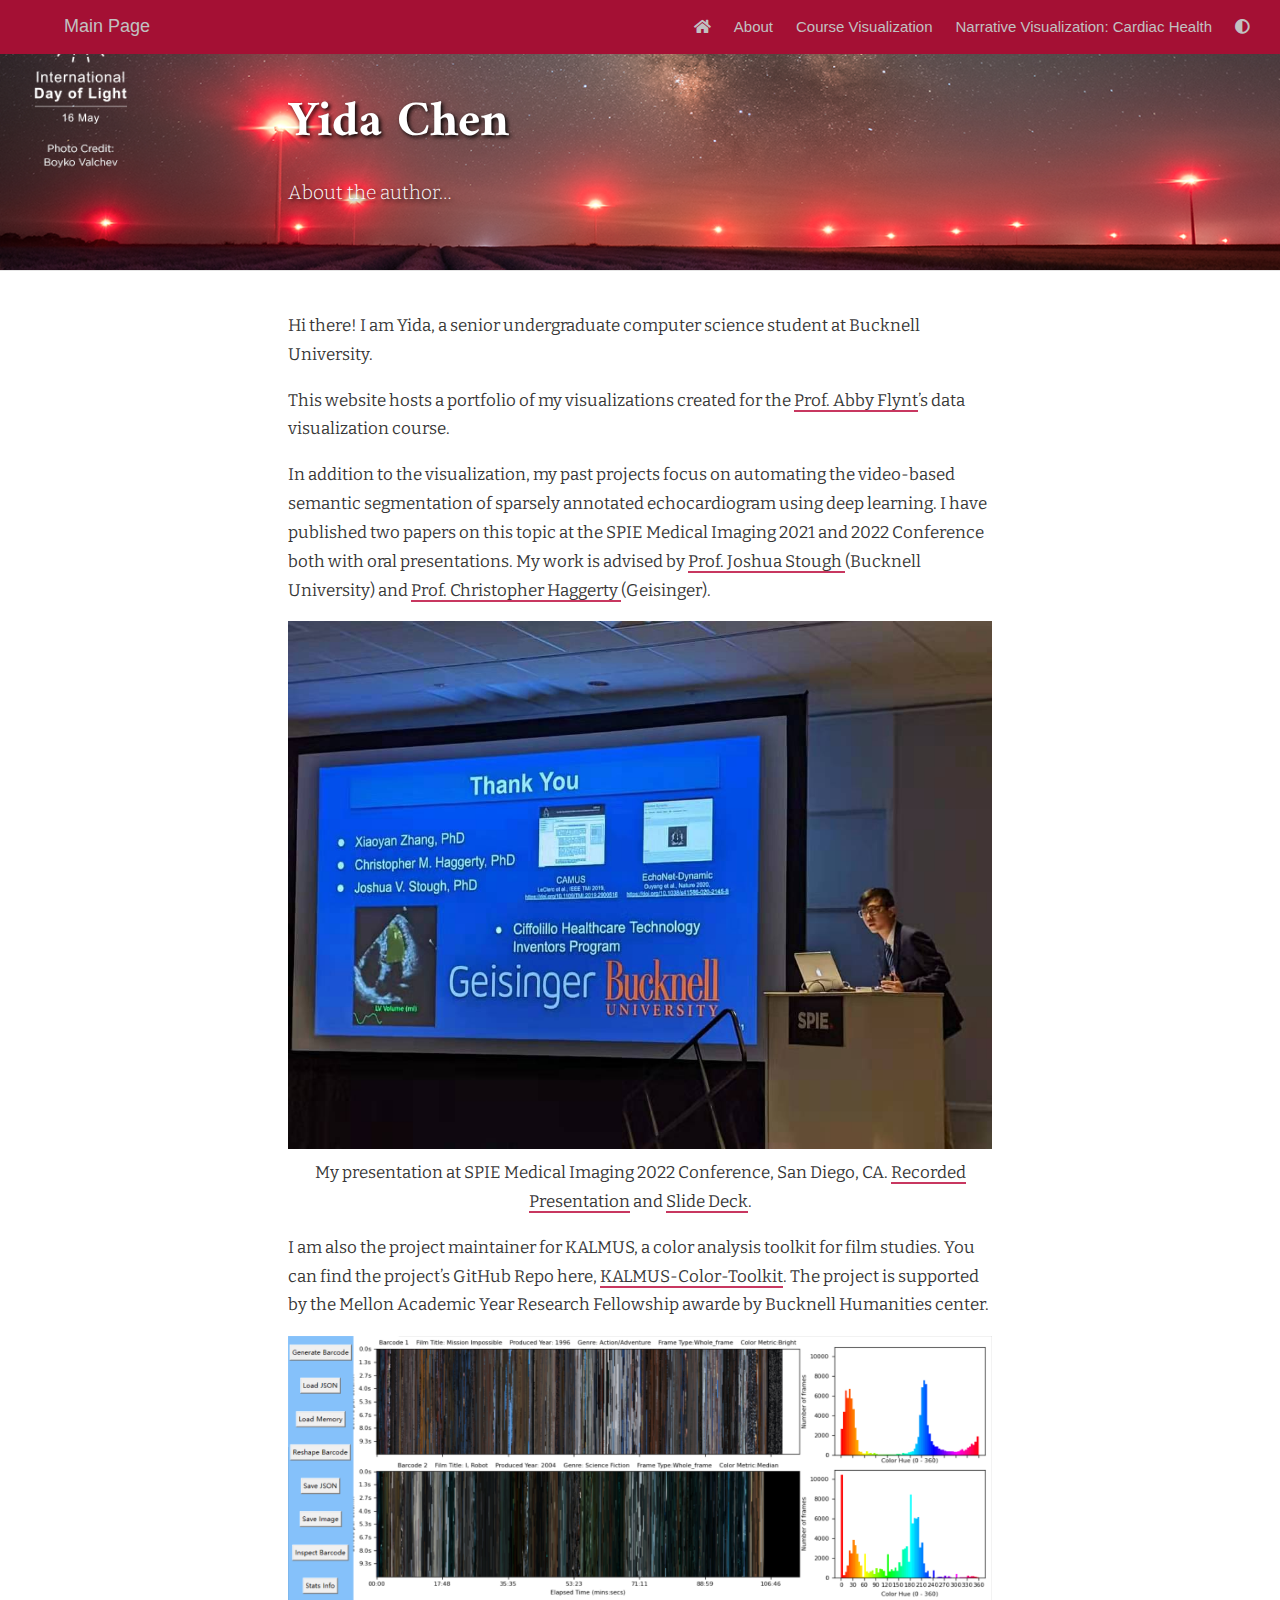
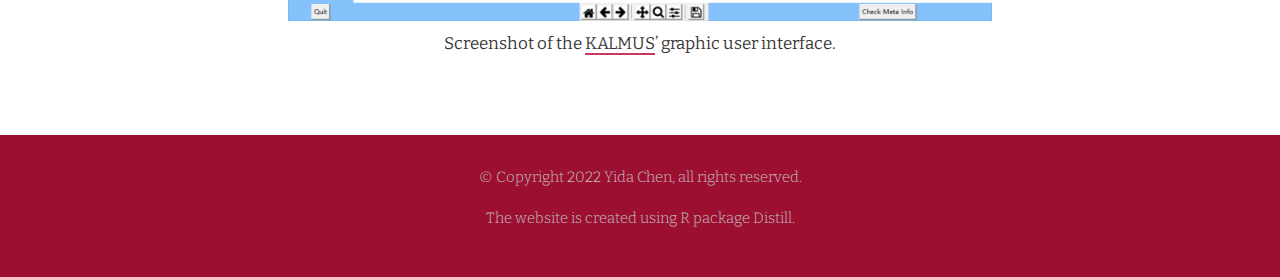
==== commit 008ffe1c: "update darkmode for hypterlink a tag" ====
--- a/about.html
+++ b/about.html
@@ -2210,6 +2210,7 @@
   }
 
   .darkmode d-article,
+  .darkmode d-article a,
   .darkmode d-article p,
   .darkmode d-appendix,
   .darkmode body {
@@ -2408,10 +2409,12 @@
 <a href="index.html" class="title">Main Page</a>
 </div>
 <div class="nav-right">
-<a href="index.html">Home</a>
+<a href="index.html">
+<i class="fas fa-home" aria-hidden="true"></i>
+</a>
 <a href="about.html">About</a>
 <a href="visualization.html">Course Visualization</a>
-<a href="cardiac.html">Narrative Visualization</a>
+<a href="cardiac.html">Narrative Visualization: Cardiac Health</a>
 <a>
 <i class="fas fa-adjust" aria-hidden="true"></i>
 </a>
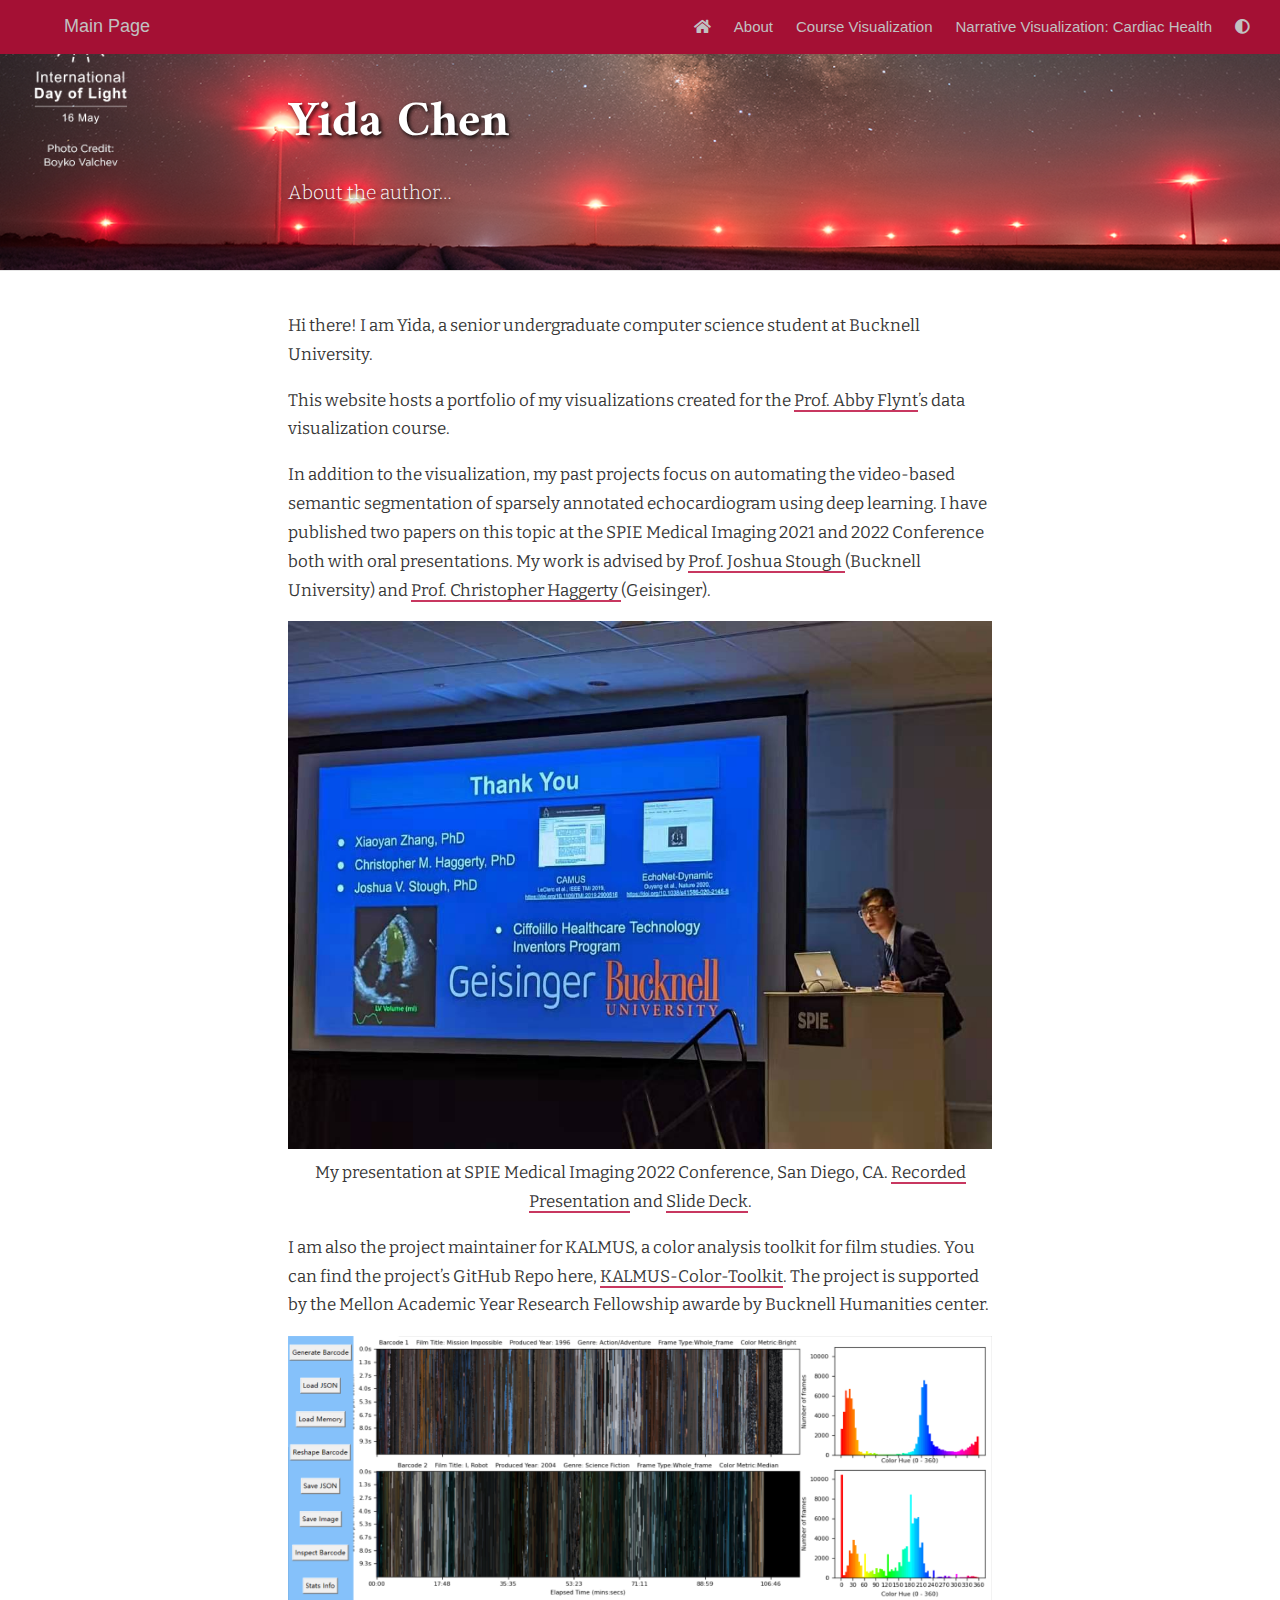
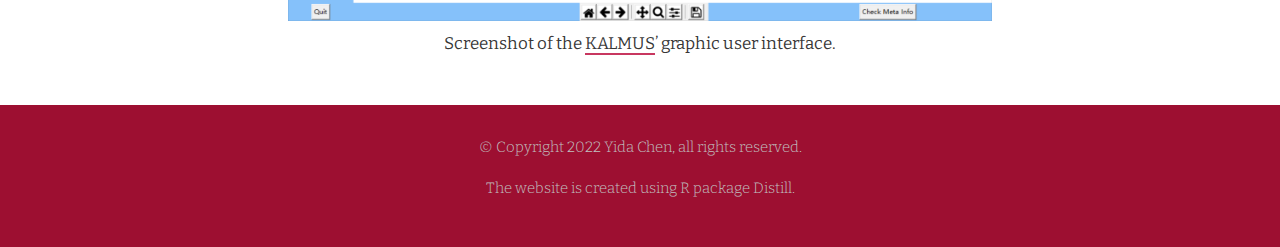
==== commit 336de2c6: "update the course visualizations" ====
--- a/about.html
+++ b/about.html
@@ -2190,6 +2190,7 @@
     --text-size:        15px;
     --hover-color:      white;
     --bkgd-color:       #9D0F31;
+    margin-top:         0px;
   }
 
   /*-- Additional custom styles --*/
@@ -2212,6 +2213,9 @@
   .darkmode d-article,
   .darkmode d-article a,
   .darkmode d-article p,
+  .darkmode d-article h1,
+  .darkmode d-article h2,
+  .darkmode d-article h3,
   .darkmode d-appendix,
   .darkmode body {
     background-color: #222831;
@@ -2222,6 +2226,10 @@
     background-image: url("assets/img/header_bg_4.png");
     background-position: center;
     background-size: cover;
+  }
+
+  .darkmode li {
+    color: #EEEEEE;
   }</style>
   <style type="text/css">
   /* base style */
@@ -2440,8 +2448,8 @@
 Bucknell University.
 </p>
 <p>
-This website hosts a portfolio of my visualizations created for the <a
-href="https://www.bucknell.edu/fac-staff/abby-flynt">Prof. Abby
+This website hosts a portfolio of my visualizations created for the
+<a href="https://www.bucknell.edu/fac-staff/abby-flynt" target="_blank" rel="noreferrer">Prof. Abby
 Flynt</a>’s data visualization course.
 </p>
 <p>
@@ -2458,10 +2466,9 @@
 <p align="center">
 <img width="360" src="assets/img/SPIE2022_Image_Processing_Yida_Chen_Presentation.jpg">
 My presentation at SPIE Medical Imaging 2022 Conference, San Diego, CA.
-<a
-href="https://www.spiedigitallibrary.org/conference-proceedings-of-spie/12032/120320R/Fully-automated-multi-heartbeat-echocardiography-video-segmentation-and-motion-tracking/10.1117/12.2607871.full?SSO=1">Recorded
-Presentation</a> and <a
-href="https://docs.google.com/presentation/d/1civK_h6s7NkPI_6111Wd6AVWUn9OucRKmQKoECaQd0c/edit?usp=sharing">Slide
+<a href="https://www.spiedigitallibrary.org/conference-proceedings-of-spie/12032/120320R/Fully-automated-multi-heartbeat-echocardiography-video-segmentation-and-motion-tracking/10.1117/12.2607871.full?SSO=1" target="_blank" rel="noreferrer">Recorded
+Presentation</a> and
+<a href="https://docs.google.com/presentation/d/1civK_h6s7NkPI_6111Wd6AVWUn9OucRKmQKoECaQd0c/edit?usp=sharing" target="_blank" rel="noreferrer">Slide
 Deck</a>.
 </p>
 <p>
@@ -2472,8 +2479,8 @@
 Academic Year Research Fellowship awarde by Bucknell Humanities center.
 </p>
 <p align="center">
-<img width="360" src="assets/img/kalmus_gui.png"> Screenshot of the <a
-href="https://joss.theoj.org/papers/10.21105/joss.03156">KALMUS</a>’
+<img width="360" src="assets/img/kalmus_gui.png"> Screenshot of the
+<a href="https://joss.theoj.org/papers/10.21105/joss.03156" target="_blank" rel="noreferrer">KALMUS</a>’
 graphic user interface.
 </p>
 <div class="sourceCode" id="cb1"><pre
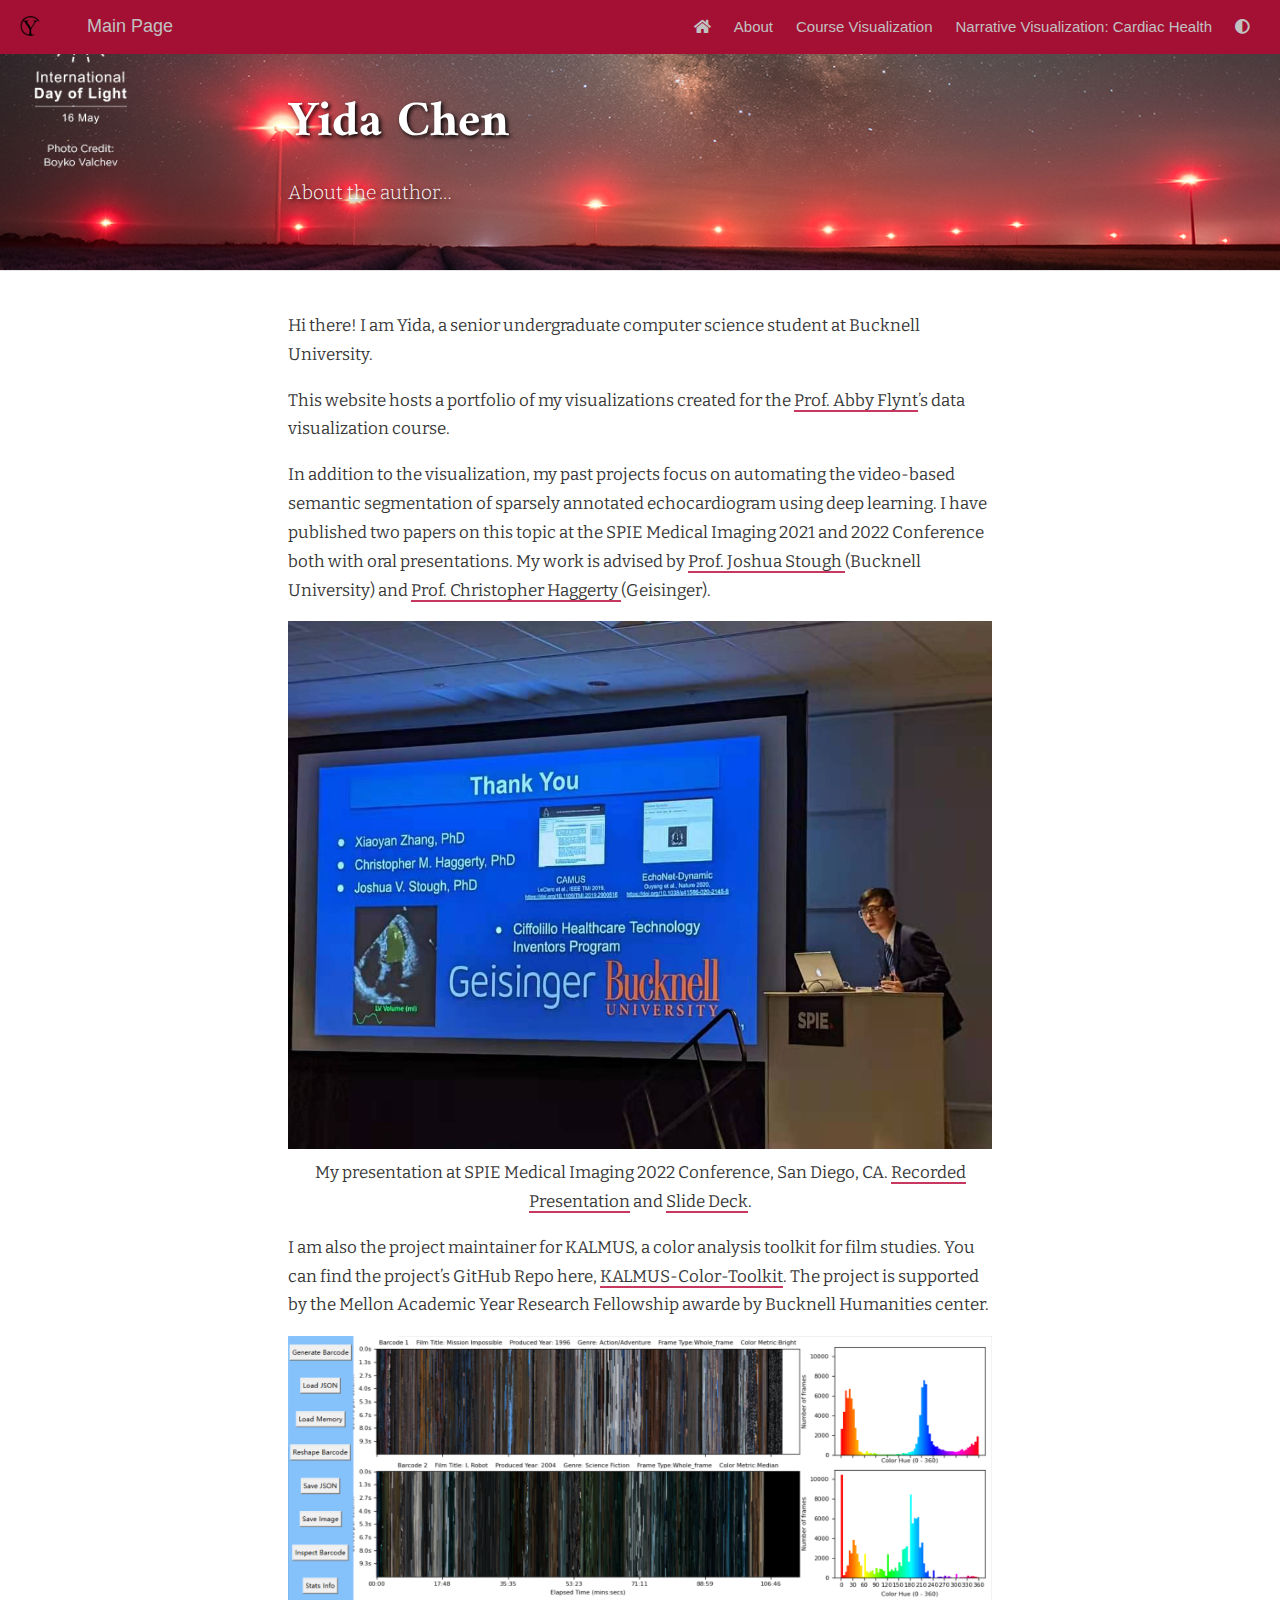
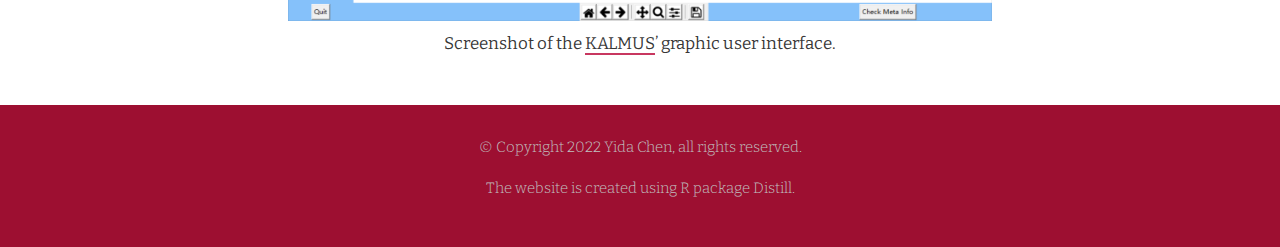
==== commit d773c6bf: "update the data story page" ====
--- a/about.html
+++ b/about.html
@@ -2182,7 +2182,8 @@
     --text-color:       #C1C1C1; /* edited */
     --text-size:        15px;
     --hover-color:      #FFFFFF; /* edited */
-    --bkgd-color:       #A41034; /* edited */
+    --bkgd-color:       #A41034;
+    /*--bkgd-color:       #EF5B0C; */
   }
 
   .distill-site-footer {
@@ -2190,6 +2191,7 @@
     --text-size:        15px;
     --hover-color:      white;
     --bkgd-color:       #9D0F31;
+    /*--bkgd-color:       #003865; */
     margin-top:         0px;
   }
 
@@ -2230,6 +2232,24 @@
 
   .darkmode li {
     color: #EEEEEE;
+  }
+
+  .darkmode code {
+      background-color: #393E46;
+      color: #F0F0F0;
+      border-radius: 0.3rem;
+      padding: 4px 5px 5px;
+      white-space: nowrap;
+  }
+
+  .darkmode pre code {
+    white-space: inherit;
+  }
+
+  .darkmode pre {
+    background-color: #393E46;
+    padding: 5px;
+    border-radius: 0.3em;
   }</style>
   <style type="text/css">
   /* base style */
@@ -2414,6 +2434,9 @@
 <header class="header header--fixed" role="banner">
 <nav class="distill-site-nav distill-site-header">
 <div class="nav-left">
+<a class="logo" href="https://yc015.github.io/">
+<img src="assets/favicon/logo.png" alt="Logo"/>
+</a>
 <a href="index.html" class="title">Main Page</a>
 </div>
 <div class="nav-right">
